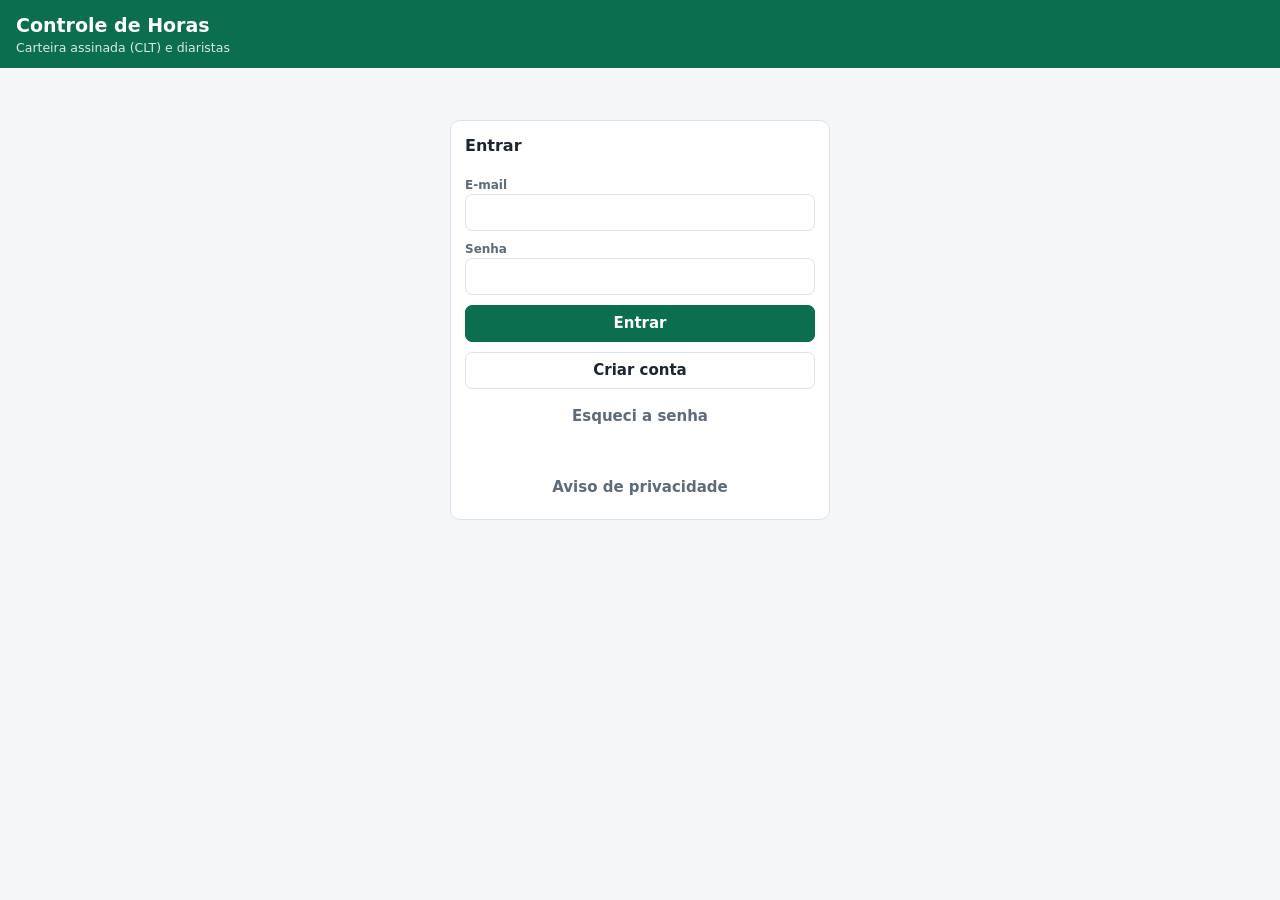
==== controle-de-horas/index.html @ 39147451 "Folha: caixinhas das semanas no rodapé viram atalhos que rolam até a semana (centralizada, ou no top" ====
<!doctype html>
<html lang="pt-BR">
<head>
<meta charset="utf-8">
<meta name="viewport" content="width=device-width, initial-scale=1, viewport-fit=cover">
<title>Controle de Horas</title>
<meta name="theme-color" content="#0b6e4f">
<meta name="mobile-web-app-capable" content="yes">
<meta name="apple-mobile-web-app-capable" content="yes">
<meta name="apple-mobile-web-app-title" content="Horas">
<link rel="manifest" id="mf" href="manifest.webmanifest">
<link rel="icon" href="icon.svg" type="image/svg+xml">
<link rel="apple-touch-icon" href="icon-192.png">
<style>
:root{--bg:#f4f6f8;--card:#fff;--ink:#1c2530;--mut:#5d6b7a;--line:#dde3ea;--pri:#0b6e4f;--pri2:#e3f4ed;--onpri:#fff;--warn:#b45309;--warnbg:#fef3c7;--err:#b91c1c;--errbg:#fee2e2;--ext:#1d4ed8;--hol:#7c3aed;--holbg:#f3e8ff}
@media (prefers-color-scheme:dark){:root{--bg:#111820;--card:#1a232e;--ink:#e8edf2;--mut:#93a1b0;--line:#2c3947;--pri:#34d399;--pri2:#12332a;--onpri:#06281d;--warn:#fbbf24;--warnbg:#3a2e0b;--err:#f87171;--errbg:#3b1717;--ext:#7aa2ff;--hol:#c4a5ff;--holbg:#2a1d45;color-scheme:dark}}
*{box-sizing:border-box}
body{margin:0;background:var(--bg);color:var(--ink);font:15px/1.4 system-ui,-apple-system,Segoe UI,Roboto,sans-serif;font-variant-numeric:tabular-nums}
header{padding:12px 16px;padding-top:max(12px,env(safe-area-inset-top));background:var(--pri);color:var(--onpri);display:flex;align-items:center;gap:12px;flex-wrap:wrap}
header h1{margin:0;font-size:19px}
header small{opacity:.85;display:block}
header .hx{margin-left:auto;display:flex;gap:8px;align-items:center;font-size:13px}
header .hx button{background:transparent;color:var(--onpri);border:1px solid currentColor;border-radius:7px;padding:5px 10px;font:inherit;cursor:pointer}
nav{display:flex;gap:4px;padding:8px 12px 0;overflow-x:auto;background:var(--bg);position:sticky;top:0;z-index:5;border-bottom:1px solid var(--line)}
nav button{border:0;background:none;color:var(--mut);padding:10px 14px;font:inherit;font-weight:600;cursor:pointer;border-bottom:3px solid transparent;white-space:nowrap}
nav button.on{color:var(--pri);border-color:var(--pri)}
main{padding:12px;max-width:1200px;margin:auto}
body.hasfoot main{padding-bottom:150px}
.card{background:var(--card);border:1px solid var(--line);border-radius:10px;padding:14px;margin-bottom:12px}
.card h2{margin:0 0 10px;font-size:16px}
.grid{display:grid;grid-template-columns:repeat(auto-fill,minmax(190px,1fr));gap:10px}
label{display:block;font-size:12px;color:var(--mut);font-weight:600}
input,select,button.b{font:inherit;color:var(--ink);background:var(--card);border:1px solid var(--line);border-radius:7px;padding:7px 8px;width:100%}
input[type=checkbox]{width:auto;margin:0}
input:disabled{opacity:.45}
button.b{width:auto;cursor:pointer;font-weight:600}
button.p{background:var(--pri);color:var(--onpri);border-color:var(--pri)}
button.d{color:var(--err)}
button:focus-visible,input:focus-visible,select:focus-visible{outline:2px solid var(--pri);outline-offset:1px}
.row{display:flex;gap:8px;flex-wrap:wrap;align-items:end;margin-bottom:10px}
.row>div{flex:1;min-width:150px}
.chips{display:flex;gap:6px;flex-wrap:wrap}
.chips label{display:flex;align-items:center;gap:6px;border:1px solid var(--line);border-radius:20px;padding:6px 12px;cursor:pointer;color:var(--ink);font-size:14px;font-weight:600}
.chips label.on{background:var(--pri2);border-color:var(--pri)}
.ck{display:flex;align-items:center;gap:8px;font-size:14px;color:var(--ink);font-weight:500;margin-top:6px;cursor:pointer}
.link{display:flex;gap:6px;flex-wrap:wrap;align-items:center}
.link input{flex:1;min-width:200px;font-size:13px}
.sum{display:grid;grid-template-columns:repeat(auto-fill,minmax(150px,1fr));gap:8px;margin-bottom:12px}
.sum div{background:var(--card);border:1px solid var(--line);border-radius:10px;padding:10px}
.sum span{display:block;font-size:12px;color:var(--mut)}
.sum b{font-size:18px}
.sum .hi{background:var(--pri2);border-color:var(--pri)}
.tw{overflow-x:auto;border:1px solid var(--line);border-radius:10px;background:var(--card)}
table{border-collapse:collapse;width:100%;min-width:900px}
th,td{padding:5px 6px;border-bottom:1px solid var(--line);text-align:center;white-space:nowrap}
th{font-size:12px;color:var(--mut);background:var(--bg)}
td.l,th.l{text-align:left}
td input,td select{padding:5px;min-width:92px}
td.sel{min-width:130px}
button.clr{font-size:11.5px;padding:2px 8px;min-height:0;margin:3px 0 0 8px;font-weight:600;color:var(--mut)}
td small.st{display:block;font-size:11.5px;font-weight:600;color:var(--mut)}
tr.off td{background:var(--bg);color:var(--mut)}
tr.hol small.st{color:var(--hol)}
tr.falta small.st{color:var(--err)}
tr.wkrow td{background:var(--pri2);text-align:left;padding:8px 12px;border-bottom:2px solid var(--pri);white-space:normal}
tr.wkrow .wkl{display:flex;flex-wrap:wrap;gap:2px 20px;align-items:baseline}
tr.wkrow .wkx{color:var(--ext);font-weight:600}
tr.wkrow .wkx b{font-size:15px}
tr.wkrow .mut{color:var(--mut);font-size:12px;font-weight:400}
small.vl,.vl{color:var(--err)}
td small.vl{display:block;font-size:12px;font-weight:600}
tr.wkrow .wk2 b.vl{color:var(--err)}
tr.wkrow .wk2{font-size:15px;margin-top:2px}
tr.wkrow .wk2 b{color:var(--pri);font-size:17px}
tr.today td:first-child{box-shadow:inset 3px 0 0 var(--pri)}
.ext{color:var(--ext);font-weight:700}
.al{font-size:12px;color:var(--warn);white-space:normal;text-align:left;min-width:150px}
.note{font-size:12.5px;color:var(--mut);margin:8px 0}
.warn{background:var(--warnbg);color:var(--warn);border-radius:8px;padding:8px 10px;margin:8px 0;font-size:13px}
.info{background:var(--pri2);border-radius:8px;padding:8px 10px;margin:8px 0;font-size:13px}
table.r{min-width:0}
table.r td{text-align:left;white-space:normal}
table.r td:last-child,table.r th:last-child{text-align:right;white-space:nowrap}
table.r tr.t td{font-weight:700;background:var(--pri2)}
.hide{display:none!important}
#foot{position:fixed;left:0;right:0;bottom:0;z-index:6;background:var(--card);border-top:2px solid var(--pri);padding:8px max(12px,env(safe-area-inset-right)) calc(8px + env(safe-area-inset-bottom)) max(12px,env(safe-area-inset-left));box-shadow:0 -4px 14px rgba(0,0,0,.12)}
#foot .wk{display:flex;gap:6px;overflow-x:auto;padding-bottom:6px}
#foot .wk div{flex:0 0 auto;border:1px solid var(--line);border-radius:8px;padding:4px 8px;font-size:12px;line-height:1.3}
#foot .wk div b{display:block;font-size:13px}
#foot .wk div[data-wk]{cursor:pointer;transition:background .15s,border-color .15s}
#foot .wk div[data-wk]:hover,#foot .wk div[data-wk]:focus-visible{border-color:var(--pri);background:var(--pri2);outline:none}
@keyframes pisca{0%{box-shadow:inset 0 0 0 2px var(--pri)}100%{box-shadow:inset 0 0 0 2px transparent}}
tr.pisca{animation:pisca 1.4s ease-out}
#foot .mo{display:flex;gap:6px 18px;flex-wrap:wrap;align-items:baseline;font-size:13px;color:var(--mut)}
#foot .mo b{font-size:16px;color:var(--ink)}
#foot .mo .tot b{color:var(--pri);font-size:18px}
#toast{position:fixed;left:50%;transform:translateX(-50%);bottom:calc(20px + env(safe-area-inset-bottom));background:var(--ink);color:var(--bg);padding:8px 14px;border-radius:8px;font-size:14px;z-index:20;max-width:90vw}
.auth{max-width:380px;margin:40px auto}
.auth .card{display:grid;gap:10px}
.emp-today .times{display:grid;grid-template-columns:1fr 1fr;gap:10px}
.emp-today .times div{display:flex;flex-direction:column;gap:4px}
.emp-today .times .in{display:flex;gap:6px}
.emp-today .times .in button{flex:0 0 auto}
.emp-day{display:flex;justify-content:space-between;gap:8px;padding:8px 0;border-bottom:1px solid var(--line);font-size:14px}
.emp-day:last-child{border-bottom:0}
.emp-day .r{text-align:right;white-space:nowrap}
.emp-day small{display:block;color:var(--mut)}
.mnav{display:flex;align-items:center;gap:8px;justify-content:space-between;margin-bottom:8px}
.mnav b{font-size:16px}
@media(max-width:720px){
 body{font-size:16px}
 input,select,button.b{font-size:16px;min-height:44px}
 main{padding-bottom:calc(84px + env(safe-area-inset-bottom))}
 nav{position:fixed;top:auto;bottom:0;left:0;right:0;padding:0 0 env(safe-area-inset-bottom);justify-content:space-around;background:var(--card);border-top:1px solid var(--line);border-bottom:0;z-index:7}
 nav button{flex:1;padding:12px 1px;font-size:11.5px;border-bottom:0;border-top:3px solid transparent}
 nav button.on{border-top-color:var(--pri)}
 #foot{bottom:var(--navh,56px);padding:6px 12px}
 #foot .dk{display:none}
 #foot .wk div{padding:3px 7px;font-size:11.5px}
 #foot .mo .tot b{font-size:17px}
 body.hasfoot main{padding-bottom:calc(var(--navh,56px) + 150px)}
 .tw{border:0;background:none;overflow:visible}
 table{min-width:0;display:block}
 thead{display:none}
 tbody{display:block}
 tbody tr{display:grid;grid-template-columns:1fr 1fr;gap:8px;background:var(--card);border:1px solid var(--line);border-radius:10px;padding:10px;margin-bottom:8px}
 tbody td{display:block;border:0;padding:0;text-align:left;white-space:normal}
 tr.off td{background:none}
 td[data-l]::before{content:attr(data-l);display:block;font-size:11px;color:var(--mut);font-weight:600}
 td.l,td.sel,td.al{grid-column:1/-1}
 td.l{font-weight:700}
 button.clr{min-height:32px;font-size:13px;margin:0 0 0 8px}
 tbody tr.wkrow{display:block;padding:0;border:0;background:none;margin-bottom:10px}
 tbody tr.wkrow td{display:block;border:1px solid var(--pri);border-radius:10px;padding:10px 12px}
 td.al:empty,td.sel:empty{display:none}
 td input,td select{width:100%;min-width:0}
 table.dsem,table.r{display:table;width:100%}
 .dsem tbody,table.r tbody{display:table-row-group}
 .dsem tbody tr,table.r tbody tr{display:table-row;background:none;border:0;padding:0;margin:0}
 .dsem tbody td,table.r tbody td{display:table-cell;padding:5px 6px;border-bottom:1px solid var(--line)}
 .dsem tbody td:nth-child(n+3),table.r tbody td:last-child{text-align:right}
}
@media print{header,nav,#foot,.noprint{display:none!important}body{background:#fff;color:#000}main{max-width:none}td input,td select{border:0;background:none;padding:0;appearance:none}}
.pg-grid{display:grid;grid-template-columns:repeat(auto-fill,minmax(170px,1fr));gap:10px}
.pgh{display:grid;grid-template-columns:auto 1fr auto;gap:4px 12px;padding:8px 0;border-bottom:1px solid var(--line);align-items:center;font-size:14px}
.pgh:last-child{border-bottom:0}.pgh small{color:var(--mut);display:block}
.pgh .v{font-weight:700;text-align:right}.pgh .ac{grid-column:1/-1;display:flex;gap:8px;flex-wrap:wrap}
.pgh .ac button{padding:4px 10px;min-height:0}
.rbadge{display:block;font-size:12.5px;font-weight:600;margin-top:3px;color:var(--mut)}
.rbadge.ok{color:var(--pri)}.rbadge.no{color:var(--err)}.rbadge.wait{color:var(--warn)}
.dsem{width:100%;min-width:0;font-size:13.5px}.dsem td{padding:4px 6px;text-align:left}.dsem td:nth-child(n+3){text-align:right}
.avatar{width:84px;height:84px;border-radius:50%;object-fit:cover;flex:0 0 auto;border:2px solid var(--line)}
.avatar.ph{display:grid;place-items:center;background:var(--pri2);color:var(--pri);font-weight:700;font-size:30px}
.perfil-foto{display:flex;gap:14px;align-items:center;flex-wrap:wrap;margin-bottom:12px}
.perfil-foto .b{margin:2px 6px 2px 0}
.priv{position:fixed;inset:0;z-index:30;background:var(--bg);overflow:auto;padding:16px max(16px,env(safe-area-inset-left)) 40px}
.privtxt{max-width:780px;margin:0 auto;font-size:15px;line-height:1.55}
.privtxt h2{margin:8px 0 4px}.privtxt h3{margin:18px 0 4px;font-size:16px}.privtxt ul{padding-left:20px;margin:6px 0}
.privbar{max-width:780px;margin:0 auto 10px;display:flex;gap:8px;position:sticky;top:0;background:var(--bg);padding:6px 0}
@media print{.privbar{display:none}.priv{position:static;padding:0}}
@media (prefers-reduced-motion:reduce){*{transition:none!important}}
</style>
<script src="config.js"></script>
<script src="supabase.min.js"></script>
</head>
<body>
<header id="hdr"><div><h1>Controle de Horas</h1><small id="sub">Carteira assinada (CLT) e diaristas</small></div><div class="hx" id="hx"></div></header>
<nav id="tabs">
<button data-t="emp" class="on">Equipe</button>
<button data-t="folha">Folha</button>
<button data-t="pag">Pagar</button>
<button data-t="pon">Ponto</button>
<button data-t="resc">Rescisão</button>
<button data-t="cfg">Ajustes</button>
</nav>
<main id="main">
<div id="banner"></div>
<section id="t-emp"></section>
<section id="t-folha" class="hide"></section>
<section id="t-pag" class="hide"></section>
<section id="t-pon" class="hide"></section>
<section id="t-resc" class="hide"></section>
<section id="t-cfg" class="hide"></section>
</main>
<div id="foot" class="hide"></div>
<div id="toast" class="hide"></div>
<script>
/* ===== utilitários ===== */
const $=s=>document.querySelector(s);
const ajudaDia=()=>Math.max(0,+((S.cfg.empresa||{}).ajudaDia)||0);
const ajudaOk=ds=>{const d=(S.cfg.empresa||{}).ajudaDesde;return !d||ds>=d};
const brl=n=>(isFinite(n)?n:0).toLocaleString('pt-BR',{style:'currency',currency:'BRL'});
const r2=n=>Math.round((n+Number.EPSILON)*100)/100;
const hm=min=>{min=Math.round(min||0);const s=min<0?'-':'';min=Math.abs(min);return s+Math.floor(min/60)+':'+String(min%60).padStart(2,'0')};
const tmin=v=>{if(!v||!/^\d{1,2}:\d{2}/.test(v))return null;const [h,m]=v.split(':').map(Number);return h*60+m};
const pad=n=>String(n).padStart(2,'0');
const esc=s=>String(s??'').replace(/[&<>"]/g,c=>({'&':'&amp;','<':'&lt;','>':'&gt;','"':'&quot;'}[c]));
const dim=(y,m)=>new Date(Date.UTC(y,m,0)).getUTCDate();
const pd=s=>{if(!s)return null;const [y,m,d]=s.split('-').map(Number);return {y,m,d}};
const toD=o=>new Date(Date.UTC(o.y,o.m-1,o.d));
const fromD=dt=>({y:dt.getUTCFullYear(),m:dt.getUTCMonth()+1,d:dt.getUTCDate()});
const addDays=(o,n)=>{const dt=toD(o);dt.setUTCDate(dt.getUTCDate()+n);return fromD(dt)};
const addMonths=(o,n)=>{const t=o.y*12+(o.m-1)+n,y=Math.floor(t/12),m=t%12+1;return {y,m,d:Math.min(o.d,dim(y,m))}};
const cmp=(a,b)=>toD(a)-toD(b);
const todayS=()=>{const t=new Date();return t.getFullYear()+'-'+pad(t.getMonth()+1)+'-'+pad(t.getDate())};
const nowHM=()=>{const t=new Date();return pad(t.getHours())+':'+pad(t.getMinutes())};
const ymAdd=(ym,n)=>{const [y,m]=ym.split('-').map(Number),o=addMonths({y,m,d:1},n);return o.y+'-'+pad(o.m)};
const ymLabel=ym=>{const [y,m]=ym.split('-').map(Number);return ['janeiro','fevereiro','março','abril','maio','junho','julho','agosto','setembro','outubro','novembro','dezembro'][m-1]+' de '+y};
const DN=['Dom','Seg','Ter','Qua','Qui','Sex','Sáb'],ORD=[1,2,3,4,5,6,0];
const uuid=()=>crypto.randomUUID?crypto.randomUUID():'xxxxxxxx-xxxx-4xxx-yxxx-xxxxxxxxxxxx'.replace(/[xy]/g,c=>{const r=Math.random()*16|0;return (c==='x'?r:(r&3|8)).toString(16)});
const dig=v=>String(v||'').replace(/\D/g,'');
const MASK={cpf:v=>{v=dig(v).slice(0,11);return v.replace(/(\d{3})(\d)/,'$1.$2').replace(/(\d{3})(\d)/,'$1.$2').replace(/(\d{3})(\d{1,2})$/,'$1-$2')},
 tel:v=>{v=dig(v).slice(0,11);return v.length>10?v.replace(/(\d{2})(\d{5})(\d{0,4})/,'($1) $2-$3'):v.length>6?v.replace(/(\d{2})(\d{4})(\d{0,4})/,'($1) $2-$3'):v.length>2?v.replace(/(\d{2})(\d*)/,'($1) $2'):v},
 cep:v=>{v=dig(v).slice(0,8);return v.length>5?v.slice(0,5)+'-'+v.slice(5):v},
 cnpj:v=>{v=dig(v).slice(0,14);return v.replace(/(\d{2})(\d)/,'$1.$2').replace(/(\d{3})(\d)/,'$1.$2').replace(/(\d{3})(\d)/,'$1/$2').replace(/(\d{4})(\d{1,2})$/,'$1-$2')}};
function cpfValido(v){v=dig(v);if(v.length!==11||/^(\d)\1+$/.test(v))return false;
 for(const n of [9,10]){let t=0;for(let i=0;i<n;i++)t+=+v[i]*(n+1-i);if((t*10)%11%10!==+v[n])return false}return true}
function compressSquare(file,size=256){return new Promise((res,rej)=>{const img=new Image(),u=URL.createObjectURL(file);
 img.onload=()=>{const m=Math.min(img.width,img.height),c=document.createElement('canvas');c.width=c.height=size;
  c.getContext('2d').drawImage(img,(img.width-m)/2,(img.height-m)/2,m,m,0,0,size,size);URL.revokeObjectURL(u);
  let q=.75,d=c.toDataURL('image/jpeg',q);while(d.length>90000&&q>.4){q-=.1;d=c.toDataURL('image/jpeg',q)}res(d)};
 img.onerror=()=>{URL.revokeObjectURL(u);rej(new Error('Imagem inválida'))};img.src=u})}
const avatarHtml=e=>e.foto?`<img class="avatar" alt="Foto de ${esc(e.nome)}" src="${esc(e.foto)}">`:`<div class="avatar ph" aria-hidden="true">${esc((e.nome||'?').trim().charAt(0).toUpperCase())}</div>`;
async function buscaCep(cep){const c=dig(cep);if(c.length!==8)return null;
 try{const r=await fetch('https://viacep.com.br/ws/'+c+'/json/');const j=await r.json();if(j.erro)return null;return {rua:j.logradouro||'',bairro:j.bairro||'',cidade:j.localidade||'',uf:j.uf||''}}catch(x){return null}}
const fmtAceite=a=>a?a.slice(8,10)+'/'+a.slice(5,7)+'/'+a.slice(0,4)+' '+a.slice(11,16):'';
let toastT;function toast(m){const t=$('#toast');t.textContent=m;t.classList.remove('hide');clearTimeout(toastT);toastT=setTimeout(()=>t.classList.add('hide'),2600)}
async function copy(txt,inp){try{await navigator.clipboard.writeText(txt);toast('Link copiado')}catch(e){if(inp){inp.select();toast('Selecionado: copie com Ctrl+C')}}}

/* ===== aviso de privacidade (LGPD) ===== */
const POL_VERSAO='2026-10c';
const APP_VERSAO='30/10/2026 · 2';
function politicaHtml(em){em=em||{};const f=(v,ph)=>v?esc(v):`<i>[${ph}]</i>`;
 return `<div class="privtxt"><h2>Aviso de privacidade</h2><p><small>Versão ${POL_VERSAO}</small></p>
 <p>Este aviso explica, em linguagem simples, quais dados pessoais o sistema <b>Controle de Horas</b> usa, para quê, quem pode ver e quais são os seus direitos, conforme a Lei Geral de Proteção de Dados (Lei 13.709/2018, a LGPD).</p>
 <h3>1. Quem é responsável pelos seus dados</h3>
 <p>A empresa para a qual você trabalha: <b>${f(em.nome,'nome da empresa')}</b>${em.cnpj?', CNPJ '+esc(em.cnpj):''}. Ela decide por que e como os seus dados são usados. O sistema Controle de Horas é só a ferramenta que a empresa usa para fazer isso.</p>
 <p>Contato para assuntos de privacidade: ${f(em.encarregado,'responsável')} · ${f(em.email,'e-mail')}${em.telefone?' · '+esc(em.telefone):''}</p>
 <h3>2. Quais dados são usados</h3><ul>
 <li><b>Identificação:</b> nome, função, foto (selfie), CPF, RG, data de nascimento, estado civil.</li>
 <li><b>Contato e endereço:</b> telefone, e-mail, contato de emergência, endereço.</li>
 <li><b>Trabalho:</b> data de início, regime (carteira assinada ou diarista), valor da hora ou salário, PIS e carteira de trabalho (quando houver), dias de trabalho.</li>
 <li><b>Ponto:</b> data e hora de cada registro, o IP da internet usada e a localização aproximada (GPS), <b>somente no momento em que você toca em "Registrar"</b>.</li>
 <li><b>Pagamento:</b> valores, vales, chave Pix, banco e comprovantes, e a <b>sua confirmação de recebimento</b> (data, hora, rede de internet e tipo de aparelho no momento em que você confirma).</li>
 <li><b>Documentos:</b> arquivos que a empresa anexar ao seu cadastro (por exemplo, RG, comprovante de residência, atestados).</li></ul>
 <h3>3. Para que usamos e em que base legal</h3><ul>
 <li><b>Calcular e pagar o trabalho</b> (horas, extras, faltas, vales, rescisão): execução do contrato e cumprimento de obrigação legal trabalhista e fiscal.</li>
 <li><b>Controlar a jornada e confirmar o local do registro</b> (IP e GPS): cumprimento de obrigação legal e legítimo interesse da empresa em ter um controle de ponto confiável, evitando erros e fraudes. A localização <b>não é usada para acompanhar você fora do momento do registro</b>.</li>
 <li><b>Identificar você no cadastro</b> (foto e documentos): execução do contrato e obrigação legal. A foto <b>não é usada para reconhecimento facial</b>.</li>
 <li><b>Contato e segurança:</b> falar com você e com a pessoa indicada em caso de emergência.</li></ul>
 <h3>4. Quem pode ver os seus dados</h3><ul>
 <li>A empresa (a pessoa administradora do sistema) vê o seu cadastro completo.</li>
 <li><b>Você</b> vê, no seu celular, o seu perfil, os seus registros de ponto e o resumo do mês. O CPF aparece parcialmente escondido. Você não vê dados de outros colaboradores.</li>
 <li>Contador e órgãos públicos (como Receita, Previdência e Justiça do Trabalho) recebem dados apenas quando a lei exige ou a empresa precisa para cumprir obrigações.</li>
 <li><b>Serviços de tecnologia usados pelo sistema:</b> o banco de dados e os arquivos ficam no Supabase, em servidor no Brasil (São Paulo), e o site é entregue pela Cloudflare. Eles apenas guardam os dados, sem usar para outros fins. Ao digitar o CEP, o sistema consulta o serviço público ViaCEP, que recebe somente o CEP.</li>
 <li>Os dados <b>não são vendidos</b> nem usados para publicidade.</li></ul>
 <h3>5. Por quanto tempo guardamos</h3>
 <p>Pelo tempo que durar o seu trabalho e depois dele, pelo prazo que a legislação trabalhista, previdenciária e fiscal exigir para guardar registros de jornada, pagamentos e documentos (em regra, cerca de cinco anos após o fim do contrato; alguns documentos, por mais tempo). Depois disso, os dados são excluídos ou anonimizados.</p>
 <h3>6. Como protegemos</h3><ul>
 <li>Conexão protegida (HTTPS) e acesso do administrador por e-mail e senha.</li>
 <li>Seu acesso é por um link pessoal. <b>Não compartilhe o seu link</b>; se alguém tiver acesso a ele, peça um novo ao responsável.</li>
 <li>Cada registro de ponto é gravado pelo servidor e não pode ser editado por você. Correções feitas pelo administrador ficam marcadas.</li>
 <li>Fotos, documentos e comprovantes ficam em pastas privadas. Nenhum sistema é totalmente imune a falhas, e em caso de incidente que possa causar risco a você, a empresa informará.</li></ul>
 <h3>7. Os seus direitos</h3>
 <p>Você pode pedir à empresa, a qualquer momento: confirmar se usa os seus dados; acessar os dados; corrigir dados incompletos ou errados (o telefone, o endereço, os contatos e a foto você mesmo atualiza no seu perfil); pedir anonimização, bloqueio ou eliminação de dados desnecessários; receber uma cópia; saber com quem os dados foram compartilhados; e reclamar à Autoridade Nacional de Proteção de Dados (ANPD). Alguns dados precisam ser mantidos por obrigação legal, e a empresa explicará quando for o caso.</p>
 ${+em.ajudaDia>0?`<h3>8. Uso do seu celular para registrar o ponto</h3>
 <p>Para registrar o ponto você pode usar o seu próprio celular e a sua internet. Pelo uso do aparelho e da internet nesse registro, a empresa paga uma <b>ajuda de custo de ${brl(+em.ajudaDia)} por dia trabalhado</b>, que não é salário e serve para ressarcir esse custo. Se você não quiser usar o seu celular para isso, avise o responsável para combinar outra forma de registro.</p>`:''}
 <h3>${+em.ajudaDia>0?'9':'8'}. Mudanças neste aviso</h3>
 <p>Se este aviso mudar de forma importante, o sistema mostrará o novo texto e pedirá que você leia de novo.</p></div>`}
function politicaResumo(){return `<ul style="padding-left:18px;margin:6px 0"><li>Usamos os seus dados para <b>calcular e pagar o seu trabalho</b> e controlar a jornada.</li><li>No ponto, guardamos <b>hora, IP e localização</b> só no momento em que você toca em Registrar.</li><li>A foto serve para <b>identificar você no cadastro</b>, sem reconhecimento facial.</li><li>Seus dados <b>não são vendidos</b>. Só a empresa e os serviços de tecnologia que guardam os dados têm acesso.</li><li>Você pode <b>corrigir, pedir cópia ou exclusão</b> de dados, conforme a lei.</li></ul>`}
function abrirPolitica(em){const d=document.createElement('div');d.className='priv';d.id='priv';
 d.innerHTML=`<div class="privbar"><button class="b p" id="privX">Fechar</button><button class="b" onclick="window.print()">Imprimir</button></div>${politicaHtml(em)}`;
 document.body.appendChild(d);document.body.style.overflow='hidden';
 const x=()=>{d.remove();document.body.style.overflow=''};$('#privX').onclick=x;d.addEventListener('keydown',ev=>{if(ev.key==='Escape')x()})}

/* ===== comprovantes (imagens e PDF) ===== */
const FDB={db:null,open(){return new Promise((res,rej)=>{if(this.db)return res(this.db);const r=indexedDB.open('horas-files',1);r.onupgradeneeded=()=>r.result.createObjectStore('f');r.onsuccess=()=>{this.db=r.result;res(this.db)};r.onerror=()=>rej(r.error)})},
 async put(id,blob){const db=await this.open();return new Promise((res,rej)=>{const t=db.transaction('f','readwrite');t.objectStore('f').put(blob,id);t.oncomplete=()=>res();t.onerror=()=>rej(t.error)})},
 async get(id){const db=await this.open();return new Promise((res,rej)=>{const q=db.transaction('f').objectStore('f').get(id);q.onsuccess=()=>res(q.result);q.onerror=()=>rej(q.error)})},
 async del(id){const db=await this.open();return new Promise((res)=>{const t=db.transaction('f','readwrite');t.objectStore('f').delete(id);t.oncomplete=()=>res();t.onerror=()=>res()})}};
function compressImg(file){return new Promise(res=>{if(!file.type.startsWith('image/'))return res(file);const img=new Image(),u=URL.createObjectURL(file);
 img.onload=()=>{const k=Math.min(1,1600/Math.max(img.width,img.height)),c=document.createElement('canvas');c.width=Math.round(img.width*k);c.height=Math.round(img.height*k);
  c.getContext('2d').drawImage(img,0,0,c.width,c.height);c.toBlob(b=>{URL.revokeObjectURL(u);res(b||file)},'image/jpeg',.8)};
 img.onerror=()=>{URL.revokeObjectURL(u);res(file)};img.src=u})}
async function storeFile(file,bucket='comprovantes'){const blob=await compressImg(file),id=uuid();
 if(CLOUD){const {error}=await sb.storage.from(bucket).upload(USER.id+'/'+id,blob,{contentType:blob.type});if(error)throw error;return {id,name:file.name,type:blob.type,cloud:true,bucket}}
 await FDB.put(id,blob);return {id,name:file.name,type:blob.type,cloud:false,bucket}}
async function openFile(f){let url;
 if(f.cloud){const {data,error}=await sb.storage.from(f.bucket||'comprovantes').createSignedUrl(USER.id+'/'+f.id,300);if(error)return toast('Não abriu: '+error.message);url=data.signedUrl}
 else{const b=await FDB.get(f.id);if(!b)return toast('Arquivo não encontrado neste navegador');url=URL.createObjectURL(b)}
 const a=document.createElement('a');a.href=url;a.target='_blank';a.rel='noopener';document.body.appendChild(a);a.click();a.remove()}
async function removeFile(f){try{if(f.cloud)await sb.storage.from(f.bucket||'comprovantes').remove([USER.id+'/'+f.id]);else await FDB.del(f.id)}catch(x){}}

/* ===== feriados nacionais (Lei 662/49, 6.802/80, 10.607/02, 14.759/23) ===== */
function pascoa(y){const a=y%19,b=Math.floor(y/100),c=y%100,d=Math.floor(b/4),e=b%4,f=Math.floor((b+8)/25),g=Math.floor((b-f+1)/3),h=(19*a+b-d-g+15)%30,i=Math.floor(c/4),k=c%4,l=(32+2*e+2*i-h-k)%7,m=Math.floor((a+11*h+22*l)/451),mo=Math.floor((h+l-7*m+114)/31),da=((h+l-7*m+114)%31)+1;return {y,m:mo,d:da}}
const HCACHE={};
function feriadosAno(y){if(HCACHE[y])return HCACHE[y];const f={},s=(m,d,n)=>f[y+'-'+pad(m)+'-'+pad(d)]=n;
 s(1,1,'Confraternização Universal');s(4,21,'Tiradentes');s(5,1,'Dia do Trabalho');s(9,7,'Independência do Brasil');s(10,12,'Nossa Senhora Aparecida');s(11,2,'Finados');s(11,15,'Proclamação da República');if(y>=2024)s(11,20,'Dia Nacional de Zumbi e da Consciência Negra');s(12,25,'Natal');
 const sx=addDays(pascoa(y),-2);s(sx.m,sx.d,'Sexta-feira Santa');return HCACHE[y]=f}
function holName(ds){const c=(S.cfg.feriados||[]).find(h=>h.d===ds);if(c)return c.n||'Feriado local';return feriadosAno(+ds.slice(0,4))[ds]||''}

/* ===== nuvem (Supabase) ou modo local ===== */
const CFG=window.APP_CONFIG||{};
const WANT_CLOUD=!!(CFG.supabaseUrl&&CFG.supabaseKey);
const CLOUD=WANT_CLOUD&&!!window.supabase;
const sb=CLOUD?window.supabase.createClient(CFG.supabaseUrl,CFG.supabaseKey):null;
let USER=null;
if(sb)sb.auth.onAuthStateChange(ev=>{if(ev==='PASSWORD_RECOVERY')setTimeout(rNewPass,0)});

/* ===== estado ===== */
const KEY='controle-horas-v1',TOKKEY='horas-emp-token';
let S;
const KEYC='controle-horas-cloud-ui';let LOCALDATA=null;
function load(){
 if(CLOUD){let ui={};try{ui=JSON.parse(localStorage.getItem(KEYC))||{}}catch(e){}
  try{const x=JSON.parse(localStorage.getItem(KEY));if(x&&x.emps&&x.emps.length&&localStorage.getItem('controle-horas-migrado')!=='1')LOCALDATA=x}catch(e){}
  S={cfg:{},emps:[],rec:{},sel:ui.sel||null,ym:ui.ym||todayS().slice(0,7)}}
 else{try{S=JSON.parse(localStorage.getItem(KEY))}catch(e){}
  if(!S||!S.emps)S={cfg:{},emps:[],rec:{},sel:null,ym:todayS().slice(0,7)}}
 S.cfg=Object.assign({minimo:1621,feriados:[],whats:''},S.cfg||{});S.rec=S.rec||{};
 if(!S.ym)S.ym=todayS().slice(0,7);
 S.emps.forEach(fixEmp);fixCfg()}
function save(){try{if(CLOUD)localStorage.setItem(KEYC,JSON.stringify({sel:S.sel,ym:S.ym}));else localStorage.setItem(KEY,JSON.stringify(S))}catch(e){}}
const emp=()=>S.emps.find(e=>e.id===S.sel);
const DEF={nome:'Novo colaborador',funcao:'',tipo:'clt',salario:1621,base:220,metaSem:8,metaSab:4,capSemana:44,adicExtra:50,adicFer:100,
 valorHora:10,jornada:8,pagaExtra:false,adm:'',dias:[1,2,3,4,5,6],autoFalta:true,verValores:true,vales:[],pagamentos:[],foto:'',cpf:'',rg:'',nascimento:'',estadoCivil:'',pis:'',ctps:'',telefone:'',emailPessoal:'',emergNome:'',emergTel:'',cep:'',rua:'',numero:'',complemento:'',bairro:'',cidade:'',uf:'',pix:'',banco:'',docs:[],aceite:'',deslig:'',motivo:'sem_justa',feriasGozadas:0,fgtsSaldo:'',mediaExtras:0};
function fixEmp(e){for(const k in DEF)if(e[k]===undefined)e[k]=Array.isArray(DEF[k])?DEF[k].slice():DEF[k];return e}
function newEmp(){return fixEmp({id:uuid(),salario:S.cfg.minimo,deslig:''})}

const QUEUE={};function later(k,fn,ms=600){clearTimeout(QUEUE[k]);QUEUE[k]=setTimeout(fn,ms)}
function empData(e){const {id,token,...data}=e;return data}
function persistEmp(e){if(!CLOUD){save();return}
 later('e'+e.id,async()=>{const {data,error}=await sb.from('employees').upsert({id:e.id,data:empData(e)}).select('token').single();
  if(error)return toast('Não salvou: '+error.message);if(data&&data.token!==e.token){e.token=data.token;rAccess(e)}})}
const PENDDAY={};
function persistEntry(e,ym,d,field){if(!CLOUD){save();return}
 const dk=e.id+'|'+ym+'|'+d,fk=field||'*';(PENDDAY[dk]=PENDDAY[dk]||new Set()).add(fk);
 later('n'+dk+'|'+fk,async()=>{try{const r=((S.rec[e.id]||{})[ym]||{})[d]||{};
  const row={emp_id:e.id,day:ym+'-'+pad(d),editado:true};
  if(!field||'abcd'.includes(field))for(const f of (field?[field]:['a','b','c','d']))row[f]=r[f]||null;
  if(!field||field==='t')row.t=r.t||'';
  const {error}=await sb.from('entries').upsert(row,{onConflict:'emp_id,day'});
  if(error)toast('Não salvou: '+error.message)}finally{const q=PENDDAY[dk];if(q){q.delete(fk);if(!q.size)delete PENDDAY[dk]}}})}
const isPend=(id,ym,d)=>!!PENDDAY[id+'|'+ym+'|'+d];
async function clearEntry(e,ym,d){const dk=e.id+'|'+ym+'|'+d;
 for(const f of ['a','b','c','d','t','*']){clearTimeout(QUEUE['n'+dk+'|'+f]);delete QUEUE['n'+dk+'|'+f]}
 delete PENDDAY[dk];const m=(S.rec[e.id]||{})[ym];if(m)delete m[d];
 if(!CLOUD){save();return true}
 const day=ym+'-'+pad(d);PENDDAY[dk]=new Set(['x']);
 try{const a=await sb.from('entries').delete().eq('emp_id',e.id).eq('day',day);if(a.error){toast('Não limpou: '+a.error.message);return false}
  const b=await sb.from('punches').update({status:'rejected',decided_at:new Date().toISOString()}).eq('emp_id',e.id).eq('day',day).neq('status','rejected');
  if(b.error)toast('Limpou o dia, mas não consegui anular os registros do ponto: '+b.error.message);return true}
 finally{delete PENDDAY[dk]}}
function persistCfg(){if(!CLOUD){save();return}
 later('cfg',async()=>{const {ip_recentes,...resto}=S.cfg;const {error}=await sb.rpc('cfg_salvar',{p_data:resto});if(error)toast('Não salvou: '+error.message)})}
async function delEmp(e){if(CLOUD){const {error}=await sb.from('employees').delete().eq('id',e.id);if(error)return toast('Não excluiu: '+error.message)}
 S.emps=S.emps.filter(x=>x!==e);delete S.rec[e.id];S.sel=S.emps[0]?.id||null;save();rEmp()}
const PONTO_PAD={verif:'block',metodo:'both',externo:true,aprender_ip:true,locais:[]};
function fixCfg(){S.cfg.empresa=S.cfg.empresa||{};S.cfg.ponto=Object.assign({},PONTO_PAD,S.cfg.ponto||{});if(!Array.isArray(S.cfg.ponto.locais))S.cfg.ponto.locais=[];if(!Array.isArray(S.cfg.feriados))S.cfg.feriados=[]}
async function cloudLoad(){
 const [a,b]=await Promise.all([sb.from('employees').select('id,token,data,created_at').order('created_at'),sb.from('company_settings').select('data').maybeSingle()]);
 if(a.error){toast('Erro ao carregar: '+a.error.message);return}
 S.emps=a.data.map(r=>fixEmp({...r.data,id:r.id,token:r.token}));
 if(b.data&&b.data.data)S.cfg=Object.assign({minimo:1621,feriados:[],whats:''},b.data.data);
 fixCfg();
 if(!S.emps.find(e=>e.id===S.sel))S.sel=S.emps[0]?.id||null;
 await loadPend();await loadRecibos()}
const PEND={list:[],recentes:[]};
/* ===== confirmação de recebimento do pagamento (recibos) ===== */
const REC={list:[]};
const fmtD=iso=>iso?String(iso).split('-').reverse().join('/'):'';
const fmtDT=(iso,seg)=>iso?new Date(iso).toLocaleString('pt-BR',{timeZone:'America/Sao_Paulo',day:'2-digit',month:'2-digit',year:'numeric',hour:'2-digit',minute:'2-digit',second:seg?'2-digit':undefined}):'';
async function loadRecibos(){if(!CLOUD||!USER)return;const {data,error}=await sb.from('recibos').select('*').order('criado_em',{ascending:false}).limit(500);if(!error)REC.list=data||[]}
const recDe=(empId,pagId)=>REC.list.find(r=>r.emp_id===empId&&r.pag_id===pagId)||null;
function snapPag(e,p){const W=p.ref&&p.ref!=='vale'?calcSemana(e,p.ref):null;
 return {d:p.d,v:p.v,forma:p.forma||'',obs:p.obs||'',ref:p.ref||'',refTxt:p.ref==='vale'?'Vale (adiantamento)':p.ref?'Semana '+fmtBR(p.ref)+' a '+fmtBR(addD(p.ref,6)):'Pagamento avulso',
  horas:W?hm(W.min):'',dias:W?W.dias:0,valHoras:W?r2(W.val):null,ajuda:W&&W.ajuda?r2(W.ajuda):0,vales:W&&W.vales?r2(W.vales):0,comprovante:!!p.file}}
async function pedirCiencia(e,p){const {error}=await sb.from('recibos').insert({emp_id:e.id,pag_id:p.id,snapshot:snapPag(e,p)});
 if(error){toast('Não consegui pedir a confirmação: '+error.message);return false}
 await loadRecibos();return true}
function abrirCiencia(rc,e){const s=rc.snapshot||{},em=S.cfg.empresa||{},ok=rc.status==='confirmado';
 const d=document.createElement('div');d.className='priv';d.id='priv';
 d.innerHTML=`<div class="privbar"><button class="b p" id="privX">Fechar</button><button class="b" onclick="window.print()">Imprimir / PDF</button></div>
 <div class="privtxt"><h2>Comprovante de ciência de pagamento</h2>
 <p><b>Empresa:</b> ${esc(em.nome||'—')}${em.cnpj?' · CNPJ '+esc(em.cnpj):''}</p>
 <p><b>Colaborador:</b> ${esc(e.nome)}${e.cpf?' · CPF '+esc(MASK.cpf(e.cpf).replace(/^\d{3}\.\d{3}\.\d{3}/,'***.***.***')):''}</p>
 <h3>Pagamento</h3><ul><li><b>Valor:</b> ${brl(s.v)}</li><li><b>Pago em:</b> ${fmtD(s.d)} · ${esc(s.forma||'')}</li><li><b>Referente a:</b> ${esc(s.refTxt||'')}</li>
 ${s.valHoras!=null?`<li><b>Horas da semana:</b> ${esc(s.horas)} em ${s.dias} dia(s) · ${brl(s.valHoras)}</li>`:''}${s.ajuda?`<li><b>Ajuda de custo:</b> + ${brl(s.ajuda)}</li>`:''}${s.vales?`<li><b>Vales:</b> − ${brl(s.vales)}</li>`:''}${s.obs?`<li><b>Observação:</b> ${esc(s.obs)}</li>`:''}</ul>
 <h3>Resposta do colaborador</h3>
 <p>${ok?'<b>CONFIRMOU o recebimento</b>':'<b>CONTESTOU</b> o pagamento'} em <b>${fmtDT(rc.decidido_em,true)}</b> (horário de Brasília), pelo link pessoal dele no aplicativo.</p>
 ${rc.obs?`<p><b>Motivo informado:</b> ${esc(rc.obs)}</p>`:''}
 <p><small>Pedido enviado em ${fmtDT(rc.criado_em,true)}. Rede (IP): ${esc(rc.ip||'—')} · Aparelho: ${esc(rc.ua||'—')}</small></p>
 <p><b>Código de verificação:</b> <code style="word-break:break-all">${esc(rc.selo||'')}</code></p>
 <p><small>Data, hora, rede e código foram gravados pelo servidor no momento da resposta e não podem ser alterados depois. Esta confirmação vale somente para o valor e o período indicados e não significa renúncia a outros direitos do colaborador. Ela complementa, mas não substitui, o comprovante da transferência (Pix ou banco).</small></p></div>`;
 document.body.appendChild(d);$('#privX').onclick=()=>d.remove()}
async function loadPend(){if(!CLOUD||!USER)return;
 const [a,b]=await Promise.all([sb.from('punches').select('*').eq('status','pending').order('ts'),sb.from('punches').select('*').neq('status','pending').order('ts',{ascending:false}).limit(30)]);
 if(!a.error)PEND.list=a.data;if(!b.error)PEND.recentes=b.data}
const LOADED={};
async function loadMonth(ym){if(!CLOUD||!S.emps.length)return;const [y,m]=ym.split('-').map(Number);
 const {data,error}=await sb.from('entries').select('emp_id,day,a,b,c,d,t,editado').in('emp_id',S.emps.map(e=>e.id)).gte('day',ym+'-01').lte('day',ym+'-'+pad(dim(y,m)));
 if(error)return;const busy=(id,d)=>isPend(id,ym,d);
 S.emps.forEach(e=>{(S.rec[e.id]=S.rec[e.id]||{});const old=S.rec[e.id][ym]||{},nw={};
  for(const d in old)if(busy(e.id,d))nw[d]=old[d];S.rec[e.id][ym]=nw});
 data.forEach(r=>{const d=+r.day.slice(8);if(busy(r.emp_id,d))return;S.rec[r.emp_id][ym][d]={a:(r.a||'').slice(0,5),b:(r.b||'').slice(0,5),c:(r.c||'').slice(0,5),d:(r.d||'').slice(0,5),t:r.t||'',ed:!!r.editado}});
 LOADED[ym]=true}

/* ===== cálculo da folha ===== */
function calcMonth(e,ym,recs,today){
 recs=recs||((S.rec[e.id]||{})[ym])||{};today=today||todayS();
 const [Y,M]=ym.split('-').map(Number),n=dim(Y,M),clt=e.tipo==='clt',sal=+e.salario||0;
 const hora=clt?sal/(+e.base||220):(+e.valorHora||0);
 const dias=e.dias||[1,2,3,4,5,6],adm=e.adm||'';
 const days=[],weeks={},alerts=[];
 const T={norm:0,ext:0,fer:0,total:0,diasTrab:0,valHoras:0,vNorm:0,vExt:0,vFer:0,dAtr:0,dFalta:0,dDsr:0,dAdm:0,nFaltas:0,nDsr:0,acima:0};
 let prev=null;
 for(let d=1;d<=n;d++){
  const ds=ym+'-'+pad(d),wd=new Date(Date.UTC(Y,M-1,d)).getUTCDay(),r=recs[d]||{},t=r.t||'',hol=holName(ds);
  const off=(wd+6)%7,wk=new Date(Date.UTC(Y,M-1,d-off)).toISOString().slice(0,10);
  const W=weeks[wk]=weeks[wk]||{wk,ini:d,fim:d,dias:0,min:0,val:0,ext:0,vn:0,ve:0,vf:0,falta:false,norm:0};W.fim=d;
  const x={d,ds,wd,hol,r,al:[],st:'',sched:dias.includes(wd)};
  if(adm&&ds<adm){x.pre=true;x.st='Antes da admissão';days.push(x);continue}
  const a=tmin(r.a),b=tmin(r.b),c=tmin(r.c),dd=tmin(r.d);
  let m1=0,m2=0;
  if(a!=null&&b!=null){if(b>a)m1=b-a;else x.al.push('Saída da manhã antes da entrada')}
  else if(a!=null||b!=null)x.al.push('Manhã incompleta');
  if(c!=null&&dd!=null){if(dd>c)m2=dd-c;else x.al.push('Saída da tarde antes da entrada')}
  else if(c!=null||dd!=null)x.al.push('Tarde incompleta');
  let w=m1+m2;
  if(['falta','folga','just','nt'].includes(t))w=0;
  x.w=w;
  const meta=x.sched&&wd!==0?(wd===6?+e.metaSab:+e.metaSem)*60:0;
  if(w>0){
   if(b!=null&&c!=null&&c>=b){const alm=c-b;
    if(w>360&&alm<60)x.al.push('Intervalo menor que 1h (CLT art. 71)');
    else if(w>240&&w<=360&&alm<15)x.al.push('Intervalo menor que 15min (CLT art. 71)')}
   else if(w>360&&(m1===0||m2===0))x.al.push('Mais de 6h sem intervalo (CLT art. 71)');
   if(clt&&w>meta+120&&meta>0)x.al.push('Mais de 2h extras no dia (CLT art. 59)');
   if(clt&&w>600)x.al.push('Jornada acima de 10h');
   const first=a!=null&&m1?a:c;
   if(clt&&prev&&prev.d===d-1&&first!=null&&(1440-prev.out+first)<660)x.al.push('Menos de 11h de descanso desde o dia anterior (CLT art. 66)');
   prev={d,out:m2?dd:b};
   if(!x.sched)x.al.push('Dia fora da escala');
  }
  let falta=false;
  if(t==='falta'){x.st='Falta injustificada';falta=clt}
  else if(t==='just'){x.st='Falta justificada / atestado'}
  else if(t==='folga'){x.st='Folga'}
  else if(t==='nt'){x.st='Não trabalhou'}
  else if(w>0){
   if(clt&&(hol||wd===0)){
    x.fer=w;T.fer+=w;x.vlr=(w/60)*hora*(1+e.adicFer/100);x.vf=x.vlr;W.vf+=x.vlr;T.vFer+=(w/60)*hora*e.adicFer/100;T.valHoras+=x.vlr;
    x.st=hol?'Feriado trabalhado: '+hol:'Domingo trabalhado';
   }else{
    let nm,ex;
    if(clt){const capLeft=Math.max(0,e.capSemana*60-W.norm);nm=Math.min(w,meta,capLeft);ex=w-nm;W.norm+=nm}
    else{nm=e.pagaExtra?Math.min(w,e.jornada*60):w;ex=w-nm;if(!e.pagaExtra&&w>e.jornada*60){x.acima=w-e.jornada*60;T.acima+=x.acima}}
    x.norm=nm;x.ext=ex;T.norm+=nm;T.ext+=ex;W.ext+=ex;
    const vn=(nm/60)*hora,ve=(ex/60)*hora*(1+e.adicExtra/100);
    x.vlr=vn+ve;x.vn=vn;x.ve=ve;W.vn+=vn;W.ve+=ve;T.valHoras+=x.vlr;T.vNorm+=vn;T.vExt+=ve;
    if(clt&&x.sched&&w<meta){x.atr=meta-w;x.desc=(meta-w)/60*hora;T.dAtr+=x.desc;x.al.push('Atraso / saída antecipada: '+hm(meta-w))}
    if(hol)x.st='Feriado: '+hol;
   }
  }else{
   if(hol)x.st='Feriado: '+hol;
   else if(!x.sched||wd===0)x.st=wd===0?'Descanso semanal':'Fora da escala';
   else if(clt&&adm&&ds<today&&e.autoFalta!==false){x.st='Falta (sem registro)';x.auto=true;falta=true}
  }
  if(falta){x.falta=true;x.desc=sal/30;T.dFalta+=sal/30;T.nFaltas++;W.falta=true}
  if(w>0){T.total+=w;T.diasTrab++;W.dias++;W.min+=w;W.val+=x.vlr||0}
  days.push(x);
 }
 const wl=Object.values(weeks);
 if(clt){
  wl.forEach(w=>{if(w.falta){T.dDsr+=sal/30;T.nDsr++}});
  const ad=pd(adm);
  if(ad&&ad.y===Y&&ad.m===M)T.dAdm=sal/30*Math.min(30,ad.d-1);
  T.pagar=(adm&&adm>ym+'-'+pad(n))?0:Math.max(0,sal-T.dAtr-T.dFalta-T.dDsr-T.dAdm+T.vExt+T.vFer);
 }else{
  T.pagar=T.valHoras;
  wl.forEach(w=>{if(w.dias>=3)alerts.push('Semana de '+pad(w.ini)+' a '+pad(w.fim)+': '+w.dias+' dias trabalhados. Três ou mais dias por semana para o mesmo contratante podem caracterizar vínculo (doméstico: LC 150/2015; demais: CLT art. 3º).')});
 }
 T.vales=(e.vales||[]).filter(v=>v.d&&v.d.startsWith(ym)).reduce((a,v)=>a+(+v.v||0),0);
 const AJ=ajudaDia();
 days.forEach(x=>{x.ajuda=x.w>0&&ajudaOk(x.ds)?AJ:0});T.ajuda=days.reduce((a,x)=>a+x.ajuda,0);
 T.liquido=T.pagar-T.vales+T.ajuda;
 /* vales por dia e por semana (só a parte da semana que cai neste mês, igual às linhas mostradas) */
 const vm=(e.vales||[]).filter(v=>v.d&&v.d.startsWith(ym)&&+v.v);
 days.forEach(x=>{x.vale=vm.filter(v=>v.d===x.ds).reduce((a,v)=>a+(+v.v||0),0)});
 wl.forEach(w=>{w.ajuda=days.filter(x=>x.d>=w.ini&&x.d<=w.fim).reduce((a,x)=>a+x.ajuda,0)});
 wl.forEach(w=>{w.vale=vm.filter(v=>{const n=+v.d.slice(8);return n>=w.ini&&n<=w.fim}).reduce((a,v)=>a+(+v.v||0),0)});
 return {days,T,hora,alerts,weeks:wl};
}

/* ===== rescisão (CLT) ===== */
function mesesComp(ini,fimIncl){ // meses com 15 dias ou mais, de ini a fimIncl
 let c=0,cur={y:ini.y,m:ini.m,d:1};
 while(cur.y*12+cur.m<=fimIncl.y*12+fimIncl.m){
  const s=cmp(cur,ini)<0?ini:cur,l={y:cur.y,m:cur.m,d:dim(cur.y,cur.m)},f=cmp(l,fimIncl)>0?fimIncl:l;
  if(f.d-s.d+1>=15)c++;cur=addMonths(cur,1)}
 return c}
function anosCompletos(adm,fim){let y=0;while(cmp(addMonths(adm,12*(y+1)),fim)<=0)y++;return y}
function calcRescisao(e){
 const adm=pd(e.adm),dl=pd(e.deslig||todayS());if(!adm||!dl||cmp(dl,adm)<0)return null;
 const m=e.motivo,sal=+e.salario||0,rem=sal+(+e.mediaExtras||0),R={};
 const anos=anosCompletos(adm,dl);
 let meses=0;while(cmp(addMonths(adm,meses+1),dl)<=0)meses++;
 R.tempo={anos:Math.floor(meses/12),meses:meses%12,dias:Math.round((toD(dl)-toD(addMonths(adm,meses)))/864e5)};
 const dg=(m==='sem_justa'||m==='acordo'),acordo=m==='acordo',justa=m==='justa';
 const avisoDias=dg?Math.min(90,30+3*anos):0,fimProj=dg?addDays(dl,avisoDias):dl;
 R.avisoDias=avisoDias;
 const ini=(adm.y===dl.y&&adm.m===dl.m)?adm.d:1,dias=Math.min(30,dl.d-ini+1);
 R.saldoDias=dias;R.saldo=sal/30*dias;
 R.aviso=dg?rem/30*avisoDias*(acordo?.5:1):0;
 const iniAno=adm.y===fimProj.y?adm:{y:fimProj.y,m:1,d:1};
 R.m13=justa?0:mesesComp(iniAno,fimProj);R.v13=rem/12*R.m13;
 const anosP=anosCompletos(adm,fimProj);
 R.venc=Math.max(0,anosP-(+e.feriasGozadas||0));R.vVenc=R.venc*rem;R.vVenc3=R.vVenc/3;
 R.mFer=justa?0:Math.min(12,mesesComp(addMonths(adm,12*anosP),fimProj));R.vFer=rem/12*R.mFer;R.vFer3=R.vFer/3;
 R.verbas=R.saldo+R.aviso+R.v13+R.vVenc+R.vVenc3+R.vFer+R.vFer3;
 let totMeses=0;{let cur={y:adm.y,m:adm.m,d:1};while(cur.y*12+cur.m<=dl.y*12+dl.m){totMeses++;cur=addMonths(cur,1)}}
 R.fgtsEst=e.fgtsSaldo===''||e.fgtsSaldo==null;
 R.fgtsSaldo=R.fgtsEst?Math.max(0,0.08*rem*Math.max(0,totMeses-1)):+e.fgtsSaldo;
 R.fgtsVerbas=justa?0:0.08*(R.saldo+R.aviso+R.v13);
 R.pctMulta=m==='sem_justa'?.4:acordo?.2:0;R.multa=(R.fgtsSaldo+R.fgtsVerbas)*R.pctMulta;
 R.custo=R.verbas+R.fgtsVerbas+R.multa;
 return R}

/* ===== telas do administrador ===== */
function setNavH(){const n=$('#tabs');document.documentElement.style.setProperty('--navh',(innerWidth<=720&&!n.classList.contains('hide')?n.offsetHeight:0)+'px')}
addEventListener('resize',setNavH);
const tabs=['emp','folha','pag','pon','resc','cfg'];let CUR='emp';
function show(t){CUR=t;tabs.forEach(k=>$('#t-'+k).classList.toggle('hide',k!==t));
 document.querySelectorAll('#tabs button').forEach(b=>b.classList.toggle('on',b.dataset.t===t));
 $('#foot').classList.toggle('hide',t!=='folha');setNavH();document.body.classList.toggle('hasfoot',t==='folha');
 ({emp:rEmp,folha:rFolha,pag:rPag,pon:rPonto,resc:rResc,cfg:rCfg})[t]();rBanner()}
document.querySelectorAll('#tabs button').forEach(b=>b.onclick=()=>show(b.dataset.t));

// liga campos [data-k] ao objeto; não redesenha a tela enquanto digita
function bind(root,obj,after){root.querySelectorAll('[data-k]').forEach(el=>{
 const k=el.dataset.k,ev=el.tagName==='SELECT'||el.type==='checkbox'||el.type==='date'?'change':'input';
 el.addEventListener(ev,()=>{if(el.dataset.mask&&MASK[el.dataset.mask]){const m=MASK[el.dataset.mask](el.value);if(m!==el.value)el.value=m}
  let v=el.type==='checkbox'?el.checked:el.value;
  if(el.type==='number')v=v===''?'':+v;obj[k]=v;after&&after(k,el)})})}
const empSelect=id=>`<select id="${id}">${S.emps.map(x=>`<option value="${x.id}" ${x.id===S.sel?'selected':''}>${esc(x.nome)}</option>`).join('')}</select>`;
const empLink=e=>location.origin+location.pathname+'#/c/'+(CLOUD?e.token:e.id);

function rAccess(e){const a=$('#acc');if(!a||S.sel!==e.id)return;
 a.innerHTML=`<h2>Acesso do colaborador</h2>
  ${CLOUD&&!e.token?'<p class="note">Salvando o cadastro para gerar o link…</p>':`<div class="link"><input id="lnk" readonly value="${esc(empLink(e))}"><button class="b p" id="cpL">Copiar link</button><a class="b" style="text-decoration:none;color:var(--ink);border:1px solid var(--line);border-radius:7px;padding:7px 10px;font-weight:600" href="${esc(empLink(e))}" target="_blank" rel="noopener">Abrir</a>${CLOUD?'<button class="b d" id="newL">Gerar novo link</button>':''}</div>`}
  <p class="note">Aviso de privacidade: ${e.aceite?'<b>lido pelo colaborador em '+fmtAceite(e.aceite)+'</b>':'ainda não lido pelo colaborador (ele precisa aceitar no primeiro acesso)'}.</p>
  <p class="note">${CLOUD?'Envie o link pelo WhatsApp. O colaborador abre no celular, instala na tela inicial e registra os horários do dia. Ele só vê os próprios dados e não altera o cadastro. "Gerar novo link" desativa o link antigo.':'<b>Modo local:</b> o link abre a tela do colaborador só neste navegador, para você testar. O acesso pelo celular do colaborador funciona depois de ligar a nuvem (veja Ajustes).'}</p>`;
 const cp=$('#cpL');if(cp)cp.onclick=()=>copy($('#lnk').value,$('#lnk'));
 const nl=$('#newL');if(nl)nl.onclick=async()=>{if(nl.dataset.ok!=='1'){nl.dataset.ok='1';nl.textContent='Confirmar? O link antigo para de funcionar';return}
  const {data,error}=await sb.from('employees').update({token:uuid()}).eq('id',e.id).select('token').single();
  if(error)return toast('Erro: '+error.message);e.token=data.token;toast('Novo link gerado');rAccess(e)}}

function rEmp(){
 const el=$('#t-emp'),e=emp();
 let h=`<div class="card"><div class="row"><div><label for="selE">Colaborador</label>${S.emps.length?empSelect('selE'):'<select id="selE"><option>Nenhum cadastrado</option></select>'}</div>
  <button class="b p" id="addE">+ Novo colaborador</button>${e?'<button class="b d" id="delE">Excluir</button>':''}</div></div>`;
 if(e){const c=e.tipo==='clt';
  h+=`<div class="card"><h2 id="fichaT">Ficha de ${esc(e.nome)}</h2><div class="grid">
  <div><label for="f-nome">Nome</label><input id="f-nome" data-k="nome" value="${esc(e.nome)}"></div>
  <div><label for="f-funcao">Função</label><input id="f-funcao" data-k="funcao" value="${esc(e.funcao)}" placeholder="Ex.: auxiliar de produção"></div>
  <div><label for="f-tipo">Regime</label><select id="f-tipo" data-k="tipo"><option value="clt" ${c?'selected':''}>Carteira assinada (CLT)</option><option value="diaria" ${!c?'selected':''}>Diarista (horas corridas)</option></select></div>
  ${c?`<div><label for="f-sal">Salário mensal (R$)</label><input id="f-sal" type="number" step="0.01" data-k="salario" value="${e.salario}"></div>
  <div><label>Valor da hora</label><input id="f-vh" disabled value="${brl(e.salario/(e.base||220))}"></div>
  <div><label for="f-base">Base de horas mensais</label><input id="f-base" type="number" data-k="base" value="${e.base}"></div>
  <div><label for="f-ms">Jornada seg–sex (horas/dia)</label><input id="f-ms" type="number" step="0.25" data-k="metaSem" value="${e.metaSem}"></div>
  <div><label for="f-msab">Jornada sábado (horas)</label><input id="f-msab" type="number" step="0.25" data-k="metaSab" value="${e.metaSab}"></div>
  <div><label for="f-cap">Limite semanal (horas)</label><input id="f-cap" type="number" data-k="capSemana" value="${e.capSemana}"></div>
  <div><label for="f-ae">Adicional hora extra (%)</label><input id="f-ae" type="number" data-k="adicExtra" value="${e.adicExtra}"></div>
  <div><label for="f-af">Adicional domingo/feriado (%)</label><input id="f-af" type="number" data-k="adicFer" value="${e.adicFer}"></div>`:
  `<div><label for="f-vhr">Valor da hora (R$)</label><input id="f-vhr" type="number" step="0.01" data-k="valorHora" value="${e.valorHora}"></div>
  <div><label for="f-jor">Jornada de referência (horas/dia)</label><input id="f-jor" type="number" step="0.25" data-k="jornada" value="${e.jornada}"></div>
  <div><label for="f-ae">Adicional hora extra (%)</label><input id="f-ae" type="number" data-k="adicExtra" value="${e.adicExtra}" ${e.pagaExtra?'':'disabled'}></div>`}
  <div><label for="f-adm">Data de admissão / início</label><input id="f-adm" type="date" data-k="adm" value="${e.adm}"></div>
  </div>
  <div style="margin-top:12px"><label>Dias liberados para trabalhar</label><div class="chips" id="dias">${ORD.map(d=>`<label class="${e.dias.includes(d)?'on':''}"><input type="checkbox" data-dia="${d}" ${e.dias.includes(d)?'checked':''}>${DN[d]}</label>`).join('')}</div></div>
  ${c?`<label class="ck"><input type="checkbox" id="f-af2" data-k="autoFalta" ${e.autoFalta!==false?'checked':''}>Dia liberado que já passou sem registro conta como falta</label>`:
  `<label class="ck"><input type="checkbox" id="f-pe" data-k="pagaExtra" ${e.pagaExtra?'checked':''}>Pagar hora extra acima da jornada de referência (desmarcado: todas as horas valem o valor normal)</label>`}
  <label class="ck"><input type="checkbox" id="f-vv" data-k="verValores" ${e.verValores!==false?'checked':''}>Colaborador pode ver os valores em R$ no celular</label>
  ${CLOUD?`<label class="ck"><input type="checkbox" id="f-sv" data-k="semVerificacao" ${e.semVerificacao?'checked':''}>Isento de verificação de local (ex.: trabalha sempre fora da empresa)</label>
  <div style="margin-top:10px"><label>Dias de trabalho externo liberados (sem precisar de aprovação)</label>
  <div class="chips" id="exts">${(e.externos||[]).slice().sort().map(d=>`<label class="on">${d.slice(8)}/${d.slice(5,7)}/${d.slice(0,4)} <button class="b" style="padding:0 8px;min-height:0" data-xdel="${d}" aria-label="Remover">×</button></label>`).join('')||'<span class="note">Nenhum.</span>'}</div>
  <div class="row" style="margin-top:6px"><div><label for="xnew">Liberar um dia</label><input type="date" id="xnew"></div><button class="b" id="xadd">+ Liberar dia</button></div></div>`:''}
  <p class="note">${c?'Valor da hora = salário ÷ base de horas (padrão 220). Domingos e feriados trabalhados recebem o adicional de domingo/feriado.':'Horas corridas: horas trabalhadas × valor da hora. Diarista não tem rescisão.'}</p></div>

  <div class="card"><h2>Foto e dados pessoais</h2>
  <div class="perfil-foto"><div id="avBox">${avatarHtml(e)}</div><div>
   <button class="b" id="fotoBtn">${e.foto?'Trocar foto':'Tirar selfie ou escolher foto'}</button>${e.foto?'<button class="b d" id="fotoDel">Remover</button>':''}
   <input type="file" id="fotoIn" accept="image/*" capture="user" hidden>
   <p class="note" style="margin:6px 0 0">A foto serve só para identificar o colaborador no cadastro.</p></div></div>
  <div class="grid">
   <div><label for="f-cpf">CPF</label><input id="f-cpf" data-k="cpf" data-mask="cpf" inputmode="numeric" autocomplete="off" value="${esc(e.cpf)}"><small id="cpfMsg" class="note"></small></div>
   <div><label for="f-rg">RG</label><input id="f-rg" data-k="rg" autocomplete="off" value="${esc(e.rg)}"></div>
   <div><label for="f-nasc">Data de nascimento</label><input id="f-nasc" type="date" data-k="nascimento" value="${e.nascimento}"><small id="nascMsg" class="note"></small></div>
   <div><label for="f-ec">Estado civil</label><select id="f-ec" data-k="estadoCivil">${['','Solteiro(a)','Casado(a)','União estável','Divorciado(a)','Viúvo(a)'].map(o=>`<option ${e.estadoCivil===o?'selected':''}>${o}</option>`).join('')}</select></div>
   <div><label for="f-pis">PIS / NIS</label><input id="f-pis" data-k="pis" inputmode="numeric" autocomplete="off" value="${esc(e.pis)}"></div>
   <div><label for="f-ctps">Carteira de trabalho (CTPS)</label><input id="f-ctps" data-k="ctps" autocomplete="off" value="${esc(e.ctps)}"></div></div></div>
  <div class="card"><h2>Contato e endereço</h2><div class="grid">
   <div><label for="f-tel">Telefone / WhatsApp</label><input id="f-tel" type="tel" data-k="telefone" data-mask="tel" value="${esc(e.telefone)}"></div>
   <div><label for="f-mail">E-mail</label><input id="f-mail" type="email" data-k="emailPessoal" value="${esc(e.emailPessoal)}"></div>
   <div><label for="f-en">Contato de emergência (nome)</label><input id="f-en" data-k="emergNome" value="${esc(e.emergNome)}"></div>
   <div><label for="f-et">Contato de emergência (telefone)</label><input id="f-et" type="tel" data-k="emergTel" data-mask="tel" value="${esc(e.emergTel)}"></div>
   <div><label for="f-cep">CEP</label><input id="f-cep" data-k="cep" data-mask="cep" inputmode="numeric" value="${esc(e.cep)}"></div>
   <div><label for="f-rua">Rua</label><input id="f-rua" data-k="rua" value="${esc(e.rua)}"></div>
   <div><label for="f-num">Número</label><input id="f-num" data-k="numero" value="${esc(e.numero)}"></div>
   <div><label for="f-comp">Complemento</label><input id="f-comp" data-k="complemento" value="${esc(e.complemento)}"></div>
   <div><label for="f-bai">Bairro</label><input id="f-bai" data-k="bairro" value="${esc(e.bairro)}"></div>
   <div><label for="f-cid">Cidade</label><input id="f-cid" data-k="cidade" value="${esc(e.cidade)}"></div>
   <div><label for="f-uf">UF</label><input id="f-uf" data-k="uf" maxlength="2" value="${esc(e.uf)}"></div></div>
   <p class="note">Ao digitar o CEP, a rua, o bairro e a cidade são preenchidos sozinhos (o sistema envia só o CEP para a consulta).</p></div>
  <div class="card"><h2>Pagamento</h2><div class="grid">
   <div><label for="f-pix">Chave Pix</label><input id="f-pix" data-k="pix" autocomplete="off" value="${esc(e.pix)}"></div>
   <div><label for="f-banco">Banco</label><input id="f-banco" data-k="banco" value="${esc(e.banco)}"></div></div>
   <p class="note">Só você vê estes dados. O colaborador não vê nem altera a chave Pix. Na aba Pagar ela aparece pronta para copiar.</p></div>
  <div class="card"><h2>Documentos</h2><div id="docs">${(e.docs||[]).map(d=>`<div class="pgh"><div><b>${esc(d.label)}</b></div><div>${esc(d.file&&d.file.name||'')}</div><div class="ac"><button class="b" data-dv="${d.id}">Abrir</button><button class="b d" data-dd="${d.id}">Excluir</button></div></div>`).join('')||'<p class="note">Nenhum documento anexado.</p>'}</div>
   <div class="row" style="margin-top:10px"><div><label for="docTipo">Tipo</label><select id="docTipo">${['RG','CPF','Comprovante de residência','Carteira de trabalho','Atestado médico','Contrato','Outro'].map(o=>`<option>${o}</option>`).join('')}</select></div>
   <div><label for="docFile">Arquivo (foto ou PDF)</label><input id="docFile" type="file" accept="image/*,application/pdf"></div><button class="b p" id="docAdd">Anexar</button></div><div id="docMsg"></div>
   <p class="note">${CLOUD?'Os documentos ficam em uma pasta privada na nuvem, que só a sua conta acessa.':'<b>Modo local:</b> os documentos ficam só neste navegador.'}</p></div>
  <div class="card" id="acc"></div>`}
 else h+='<div class="card">Cadastre o primeiro colaborador para começar.</div>';
 el.innerHTML=h;
 const sel=$('#selE');if(e)sel.onchange=()=>{S.sel=sel.value;save();rEmp()};
 $('#addE').onclick=()=>{const x=newEmp();S.emps.push(x);S.sel=x.id;save();persistEmp(x);rEmp();$('#f-nome').select()};
 const del=$('#delE');if(del)del.onclick=()=>{if(del.dataset.ok!=='1'){del.dataset.ok='1';del.textContent='Confirmar exclusão?';setTimeout(()=>{del.dataset.ok='';del.textContent='Excluir'},4000);return}delEmp(e)};
 if(!e)return;
 bind(el,e,(k,inp)=>{
  if(k==='nome'){$('#fichaT').textContent='Ficha de '+e.nome;const o=sel.querySelector(`option[value="${e.id}"]`);if(o)o.textContent=e.nome}
  if(k==='salario'||k==='base'){const v=$('#f-vh');if(v)v.value=brl(e.salario/(e.base||220))}
  if(k==='pagaExtra'){const a=$('#f-ae');if(a)a.disabled=!e.pagaExtra}
  if(k==='cpf')cpfChk();
  if(k==='nascimento')nascChk();
  if(k==='uf'){e.uf=e.uf.toUpperCase();inp.value=e.uf}
  if(k==='cep'&&dig(e.cep).length===8)buscaCep(e.cep).then(r=>{if(!r)return;Object.assign(e,r);[['rua','#f-rua'],['bairro','#f-bai'],['cidade','#f-cid'],['uf','#f-uf']].forEach(([f,id])=>{const x=$(id);if(x)x.value=e[f]});persistEmp(e)});
  persistEmp(e);
  if(k==='tipo')rEmp()});

 const nascChk=()=>{const m=$('#nascMsg');if(!m)return;const y=+(e.nascimento||'').slice(0,4),h=new Date().getFullYear();const ruim=e.nascimento&&(y<1930||y>h-14);m.textContent=ruim?'Confira o ano: essa data parece improvável.':'';m.style.color=ruim?'var(--err)':''};nascChk();
 const cpfChk=()=>{const m=$('#cpfMsg');if(!m)return;const d=dig(e.cpf);m.textContent=d.length===11?(cpfValido(e.cpf)?'CPF válido':'CPF inválido: confira os números'):'';m.style.color=d.length===11&&!cpfValido(e.cpf)?'var(--err)':''};cpfChk();
 $('#fotoBtn').onclick=()=>$('#fotoIn').click();
 $('#fotoIn').onchange=async ev=>{const f=ev.target.files[0];if(!f)return;try{e.foto=await compressSquare(f);persistEmp(e);rEmp();toast('Foto salva')}catch(x){toast('Não consegui ler a imagem')}};
 const fd=$('#fotoDel');if(fd)fd.onclick=()=>{e.foto='';persistEmp(e);rEmp()};
 $('#docAdd').onclick=async()=>{const fl=$('#docFile').files[0],msg=$('#docMsg');if(!fl){msg.innerHTML='<p class="warn">Escolha um arquivo.</p>';return}
  if(fl.size>12*1024*1024){msg.innerHTML='<p class="warn">Arquivo muito grande (máximo 12 MB).</p>';return}
  msg.innerHTML='<p class="note">Enviando…</p>';try{const file=await storeFile(fl,'documentos');(e.docs=e.docs||[]).push({id:uuid(),label:$('#docTipo').value,file,em:todayS()});persistEmp(e);toast('Documento anexado');rEmp()}catch(x){msg.innerHTML='<p class="warn">Não consegui anexar: '+esc(x.message||x)+'</p>'}};
 el.querySelectorAll('[data-dv]').forEach(b=>b.onclick=()=>{const d=e.docs.find(x=>x.id===b.dataset.dv);if(d)openFile(d.file)});
 el.querySelectorAll('[data-dd]').forEach(b=>b.onclick=async()=>{if(b.dataset.ok!=='1'){b.dataset.ok='1';b.textContent='Confirmar exclusão?';setTimeout(()=>{b.dataset.ok='';b.textContent='Excluir'},4000);return}
  const d=e.docs.find(x=>x.id===b.dataset.dd);if(d)await removeFile(d.file);e.docs=e.docs.filter(x=>x!==d);persistEmp(e);rEmp()});
 el.querySelectorAll('[data-dia]').forEach(cb=>cb.onchange=()=>{const d=+cb.dataset.dia;
  e.dias=cb.checked?[...new Set([...e.dias,d])]:e.dias.filter(x=>x!==d);cb.parentElement.classList.toggle('on',cb.checked);persistEmp(e)});
 rAccess(e);
 const xa=$('#xadd');if(xa){xa.onclick=()=>{const v=$('#xnew').value;if(!v)return;e.externos=[...new Set([...(e.externos||[]),v])];persistEmp(e);rEmp()};
  el.querySelectorAll('[data-xdel]').forEach(b=>b.onclick=()=>{e.externos=(e.externos||[]).filter(x=>x!==b.dataset.xdel);persistEmp(e);rEmp()})}
}

function parseLista(txt,defY){const rows=[],bad=[],z={a:'',b:'',c:'',d:''};
 txt.split(/\n/).forEach(raw=>{const l=raw.trim();if(!l)return;
  const m=l.match(/^(\d{1,2})\/(\d{1,2})(?:\/(\d{2,4}))?\s*(.*)$/);if(!m){bad.push(l);return}
  let y=m[3]?+m[3]:defY;if(y<100)y+=2000;const mo=+m[2],d=+m[1];
  if(mo<1||mo>12||d<1||d>dim(y,mo)){bad.push(l);return}
  const rest=m[4].trim(),ds=y+'-'+pad(mo)+'-'+pad(d);let r;
  if(/atestado|justific/i.test(rest))r={...z,t:'just'};
  else if(/falta/i.test(rest))r={...z,t:'falta'};
  else if(/folga/i.test(rest))r={...z,t:'folga'};
  else{const tk=rest.split(/[\s;,]+/).filter(Boolean);if(!tk.length||tk.length>4){bad.push(l);return}
   const v=tk.map(x=>x==='-'?'':x);if(v.some(x=>x&&!/^([01]?\d|2[0-3]):[0-5]\d$/.test(x))){bad.push(l);return}
   const f=x=>x?pad(+x.split(':')[0])+':'+x.split(':')[1]:'';r={a:f(v[0]),b:f(v[1]),c:f(v[2]),d:f(v[3]),t:''}}
  rows.push({ds,r})});return {rows,bad}}
function importLista(e,txt){const {rows,bad}=parseLista(txt,+S.ym.slice(0,4));const meses=new Set();
 rows.forEach(({ds,r})=>{const ym=ds.slice(0,7),d=+ds.slice(8);S.rec[e.id]=S.rec[e.id]||{};(S.rec[e.id][ym]=S.rec[e.id][ym]||{})[d]=r;meses.add(ym);persistEntry(e,ym,d)});
 return {n:rows.length,meses:[...meses].sort(),bad}}

let FOLHA=null;
function rFolha(){
 const el=$('#t-folha'),e=emp();
 if(!e){el.innerHTML='<div class="card">Cadastre um colaborador na aba Equipe.</div>';$('#foot').innerHTML='';return}
 const clt=e.tipo==='clt',ym=S.ym;
 const opts=[['','Automático'],['folga','Folga (paga)'],['just','Falta justificada / atestado'],['falta','Falta injustificada']];
 el.innerHTML=`<div class="card noprint"><div class="row"><div><label for="fE">Colaborador</label>${empSelect('fE')}</div>
 <div><label for="fM">Mês</label><input type="month" id="fM" value="${ym}"></div><button class="b" id="bPrint">Imprimir / PDF</button><button class="b" id="bCsv">Baixar planilha</button></div>
 <p class="note">${esc(e.funcao||'')}${e.funcao?' · ':''}${clt?'CLT · salário '+brl(e.salario):'Diarista · '+brl(e.valorHora)+'/hora'} · dias liberados: ${ORD.filter(d=>e.dias.includes(d)).map(d=>DN[d]).join(', ')||'nenhum'}</p></div>
 <div class="sum" id="sum"></div><div id="alr"></div>
 <div class="card noprint"><h2>Vales e adiantamentos de ${ymLabel(ym)}</h2><div id="vl"></div><button class="b" id="addV">+ Lançar vale</button></div>
 <details class="card noprint" id="impBox"><summary><b>Importar horários (colar lista)</b></summary>
 <p class="note">Uma linha por dia: <code>dd/mm/aaaa entrada-manhã saída-manhã entrada-tarde saída-tarde</code>. Use <code>-</code> para um campo vazio. Também aceita as palavras <code>falta</code>, <code>atestado</code> e <code>folga</code>. Dias que já têm horário são substituídos.</p>
 <textarea id="impLista" rows="8" style="width:100%;font:13px/1.4 ui-monospace,Menlo,Consolas,monospace;color:var(--ink);background:var(--card);border:1px solid var(--line);border-radius:7px;padding:8px" placeholder="08/06/2026 08:00 12:00 14:00 18:00&#10;09/06/2026 falta"></textarea>
 <div class="row" style="margin-top:8px"><button class="b p" id="impGo">Importar</button></div><div id="impRes"></div></details>
 <div class="tw"><table><thead><tr><th class="l">Dia</th>${clt?'<th>Situação</th>':''}<th>Entrada manhã</th><th>Saída manhã</th><th>Entrada tarde</th><th>Saída tarde</th><th>Total</th><th>Normais</th><th>Extras</th><th>Valor do dia</th><th class="l">Alertas</th></tr></thead><tbody id="tb"></tbody></table></div>
 <p class="note">${clt?'Situação "Automático": o sistema usa a escala e o calendário. Dia liberado que já passou sem horário vira falta; use Folga ou Falta justificada para abonar.':'Diarista: paga só as horas registradas.'} Feriados nacionais são marcados sozinhos; feriados municipais você cadastra em Ajustes.</p>`;
 $('#bPrint').onclick=()=>window.print();
 $('#bCsv').onclick=()=>{const R=calcMonth(e,ym),q=v=>'"'+String(v??'').replace(/"/g,'""')+'"',f=n=>(+n||0).toFixed(2).replace('.',',');
  const rows=[['Data','Dia','Situação','Entrada manhã','Saída manhã','Entrada tarde','Saída tarde','Total','Normais','Extras','Valor do dia']];
  R.days.forEach(x=>rows.push([x.ds.split('-').reverse().join('/'),DN[x.wd],x.st,x.r.a||'',x.r.b||'',x.r.c||'',x.r.d||'',x.w?hm(x.w):'',x.norm?hm(x.norm):'',(x.ext||x.fer)?hm(x.ext||x.fer):'',x.vlr!=null?f(x.vlr):'']));
  rows.push([],['Total do mês','','','','','',hm(R.T.total),hm(R.T.norm),hm(R.T.ext),f(R.T.valHoras)],['Ajuda de custo','','','','','','','','',f(R.T.ajuda)],['Vales','','','','','','','','',f(R.T.vales)],['Total a pagar','','','','','','','','',f(R.T.liquido)]);
  const blob=new Blob(['\ufeff'+rows.map(r=>r.map(q).join(';')).join('\r\n')],{type:'text/csv;charset=utf-8'});
  const a=document.createElement('a');a.href=URL.createObjectURL(blob);a.download=(e.nome+'-'+ym+'.csv').replace(/\s+/g,'_');a.click()};
 $('#fE').onchange=ev=>{S.sel=ev.target.value;save();rFolha()};
 $('#fM').onchange=ev=>{if(ev.target.value){S.ym=ev.target.value;save();rFolha()}};
 const [Y,M]=ym.split('-').map(Number),rec=(S.rec[e.id]=S.rec[e.id]||{}),td=todayS(),MR=()=>((S.rec[e.id]=S.rec[e.id]||{})[ym]=S.rec[e.id][ym]||{});
 let rows='';
 for(let d=1;d<=dim(Y,M);d++){const wd=new Date(Date.UTC(Y,M-1,d)).getUTCDay(),r=MR()[d]||{},ds=ym+'-'+pad(d);
  rows+=`<tr data-d="${d}" class="${ds===td?'today':''}"><td class="l">${pad(d)} ${DN[wd]}<small class="st"></small><button type="button" class="b clr" data-clr title="Apagar todos os horários deste dia" aria-label="Limpar o dia ${d}">Limpar</button></td>`+
  (clt?`<td class="sel" data-l="Situação"><select data-f="t" aria-label="Situação do dia ${d}">${opts.map(o=>`<option value="${o[0]}" ${(r.t||'')===o[0]?'selected':''}>${o[1]}</option>`).join('')}</select></td>`:'')+
  [['a','Entrada manhã'],['b','Saída manhã'],['c','Entrada tarde'],['d','Saída tarde']].map(([f,l])=>`<td data-l="${l}"><input type="time" data-f="${f}" aria-label="${l} dia ${d}" value="${r[f]||''}"></td>`).join('')+
  `<td class="c-tot" data-l="Total"></td><td class="c-n" data-l="Normais"></td><td class="c-e ext" data-l="Extras"></td><td class="c-v" data-l="Valor do dia"></td><td class="al c-al"></td></tr>`;
  if(wd===6||(d===dim(Y,M)&&wd>=1&&wd<=5))rows+=`<tr class="wkrow" data-wk="${mondayOf(ds)}"><td colspan="${clt?11:10}"></td></tr>`}
 $('#tb').innerHTML=rows;
 const paint=()=>{const R=calcMonth(e,ym);
  R.days.forEach(x=>{const tr=document.querySelector(`#tb tr[data-d="${x.d}"]`);if(!tr)return;
   tr.classList.toggle('off',!!x.pre||(!x.w&&(!x.sched||x.wd===0)&&!x.hol));
   tr.classList.toggle('hol',!!x.hol);tr.classList.toggle('falta',!!x.falta);
   tr.querySelectorAll('input').forEach(i=>i.disabled=!!x.pre);
   tr.querySelector('.st').textContent=x.st+(x.r&&x.r.ed&&CLOUD?(x.st?' · ':'')+'✎ corrigido':'');
   tr.querySelector('.c-tot').textContent=x.w?hm(x.w):'';
   tr.querySelector('.c-n').textContent=x.fer?'':(x.norm?hm(x.norm):'');
   tr.querySelector('.c-e').textContent=x.fer?hm(x.fer)+' (100%)':(x.ext?hm(x.ext):'');
   tr.querySelector('.c-v').innerHTML=(x.vlr!=null?brl(x.vlr):(x.falta?'− '+brl(x.desc):''))+(x.vale?`<small class="vl">Vale − ${brl(x.vale)}</small>`:'');
   tr.querySelector('.c-al').textContent=x.al.join(' · ')});
  document.querySelectorAll('#tb tr.wkrow').forEach(tr=>{const W=R.weeks.find(w=>w.wk===tr.dataset.wk);
   tr.firstElementChild.innerHTML=W?`<div class="wkl"><span><b>Semana ${pad(W.ini)} a ${pad(W.fim)}</b> · ${W.dias} dia(s) trabalhado(s) · ${hm(W.min)}${W.ext?` <span class="ext">(${hm(W.ext)} de extras)</span>`:''}</span>${W.ve?`<span class="wkx">Valor das horas extras: <b>${brl(W.ve)}</b></span>`:''}${W.vf?`<span class="wkx">Domingo/feriado: <b>${brl(W.vf)}</b></span>`:''}</div><div class="wk2">${W.vale||W.ajuda?`Horas da semana: <b>${brl(W.val)}</b>${W.ajuda?` · Ajuda de custo: <b>+ ${brl(W.ajuda)}</b>`:''}${W.vale?` · Vale: <b class="vl">− ${brl(W.vale)}</b>`:''} · ${W.ajuda?'Total a receber':'Valor com desconto'}: <b>${brl(W.val+W.ajuda-W.vale)}</b>`:`Valor acumulado da semana: <b>${brl(W.val)}</b>`}${W.ve||W.vf?` <small class="mut">(horas normais ${brl(W.vn)}${W.ve?' + extras '+brl(W.ve):''}${W.vf?' + domingo/feriado '+brl(W.vf):''})</small>`:''}</div>`:''});
  const T=R.T;
  $('#sum').innerHTML=clt?`<div><span>Horas normais</span><b>${hm(T.norm)}</b></div><div><span>Horas extras</span><b class="ext">${hm(T.ext)}</b></div>${T.fer?`<div><span>Domingos e feriados</span><b>${hm(T.fer)}</b></div>`:''}
   <div><span>Faltas</span><b>${T.nFaltas}</b></div><div><span>Valor da hora</span><b>${brl(R.hora)}</b></div><div><span>Salário base</span><b>${brl(e.salario)}</b></div>
   <div><span>Descontos (faltas, DSR, atrasos)</span><b>${brl(T.dAtr+T.dFalta+T.dDsr+T.dAdm)}</b></div><div><span>Extras e adicionais</span><b>${brl(T.vExt+T.vFer)}</b></div>${T.vales?`<div><span>Vales</span><b>${brl(T.vales)}</b></div>`:''}`:
   `<div><span>Dias trabalhados</span><b>${T.diasTrab}</b></div><div><span>Horas no mês</span><b>${hm(T.total)}</b></div><div><span>Valor da hora</span><b>${brl(R.hora)}</b></div><div><span>Horas extras</span><b class="ext">${hm(T.ext)}</b></div>${T.vales?`<div><span>Vales</span><b>${brl(T.vales)}</b></div>`:''}`;
  $('#alr').innerHTML=R.alerts.map(a=>`<div class="warn">${esc(a)}</div>`).join('')+
   (clt&&T.nDsr?`<div class="warn">Falta injustificada em ${T.nDsr} semana(s): perde o descanso semanal remunerado (Lei 605/49), desconto de 1/30 do salário por semana.</div>`:'')+
   (T.acima?`<div class="warn">Atenção: ${hm(T.acima)} trabalhadas acima da jornada de ${e.jornada}h estão sendo pagas pelo valor normal, porque a opção <b>"Pagar hora extra"</b> está desmarcada na ficha de ${esc(e.nome)} (aba Equipe).</div>`:'')+
   (T.dAdm?`<div class="info">Admissão neste mês: salário proporcional, desconto de ${brl(T.dAdm)} pelos dias antes da admissão.</div>`:'');
  paintFoot(R,e)};
 $('#tb').addEventListener('input',ev=>{const f=ev.target.dataset.f;if(!f)return;const d=+ev.target.closest('tr').dataset.d;
  const mr=MR(),r=mr[d]=mr[d]||{};let v=ev.target.value;
  if(v==='00:00'&&'abcd'.includes(f)){v='';ev.target.value='';toast('00:00 é meia-noite e não é usado. Campo deixado vazio.')}
  r[f]=v;r.ed=true;persistEntry(e,ym,d,f);paint()});
 $('#tb').addEventListener('click',async ev=>{const b=ev.target.closest('[data-clr]');if(!b)return;
  const tr=b.closest('tr'),d=+tr.dataset.d;
  if(!confirm('Apagar todos os horários do dia '+pad(d)+'?'+(CLOUD?' Os registros de ponto desse dia também serão anulados.':'')))return;
  if(await clearEntry(e,ym,d)){FOLHA.sync();toast('Dia '+pad(d)+' limpo')}});
 $('#tb').addEventListener('change',ev=>{if(ev.target.tagName==='SELECT')ev.target.dispatchEvent(new Event('input',{bubbles:true}))});
 $('#impGo').onclick=()=>{const r=importLista(e,$('#impLista').value);
  $('#impRes').innerHTML=`<p class="${r.n?'info':'warn'}">${r.n} dia(s) importado(s)${r.meses.length?' em '+r.meses.map(ymLabel).join(', '):''}.${r.n?' Troque o mês acima para conferir.':''}</p>${r.bad.length?`<p class="warn">${r.bad.length} linha(s) não entendida(s):<br>${r.bad.map(esc).join('<br>')}</p>`:''}`;
  if(r.n){$('#impLista').value='';(LOADED[ym]=true);FOLHA.sync()}};
 const rVales=()=>{const list=e.vales=e.vales||[];
  $('#vl').innerHTML=list.map((v,i)=>v.d&&v.d.startsWith(ym)?`<div class="row" style="margin:0 0 6px"><div><label>Data</label><input type="date" data-vi="${i}" data-vk="d" value="${v.d}"></div><div><label>Valor (R$)</label><input type="number" step="0.01" data-vi="${i}" data-vk="v" value="${v.v}"></div><div><label>Observação</label><input data-vi="${i}" data-vk="n" value="${esc(v.n||'')}"></div><button class="b d" data-vdel="${i}">Remover</button></div>`:'').join('')||'<p class="note">Nenhum vale neste mês. Os vales são descontados do total a pagar.</p>';
  $('#vl').querySelectorAll('[data-vi]').forEach(i=>i.addEventListener(i.type==='date'?'change':'input',()=>{const v=list[+i.dataset.vi];v[i.dataset.vk]=i.type==='number'?(i.value===''?0:+i.value):i.value;persistEmp(e);paint()}));
  $('#vl').querySelectorAll('[data-vdel]').forEach(b=>b.onclick=()=>{list.splice(+b.dataset.vdel,1);persistEmp(e);rVales();paint()})};
 $('#addV').onclick=()=>{(e.vales=e.vales||[]).push({d:ym===todayS().slice(0,7)?todayS():ym+'-01',v:0,n:''});persistEmp(e);rVales();paint()};
 rVales();
 FOLHA={e,ym,paint,sync(){const m=(S.rec[e.id]||{})[ym]||{};
  document.querySelectorAll('#tb tr[data-d]').forEach(tr=>{const r=m[tr.dataset.d]||{};tr.querySelectorAll('[data-f]').forEach(i=>{if(i!==document.activeElement)i.value=r[i.dataset.f]||''})});paint()}};
 paint();
 /* centraliza e repete algumas vezes (a tela muda de altura enquanto carrega) até a pessoa mexer */
 let mexeu=false;const para=()=>{mexeu=true;['touchstart','wheel','keydown','mousedown'].forEach(t=>removeEventListener(t,para,true))};
 ['touchstart','wheel','keydown','mousedown'].forEach(t=>addEventListener(t,para,{capture:true,passive:true}));
 const centro=()=>{if(!mexeu&&FOLHA&&FOLHA.ym===ym&&FOLHA.e===e&&CUR==='folha')centerWeek(ym)};
 centro();[150,500,1200].forEach(ms=>setTimeout(centro,ms));setTimeout(para,2500);
 if(CLOUD)loadMonth(ym).then(()=>{if(FOLHA&&FOLHA.ym===ym&&FOLHA.e===e){FOLHA.sync();centro()}});
}
/* deixa o dia de hoje no meio da tela (celular e computador); só no mês atual */
function centerWeek(ym){const td=todayS();if(td.slice(0,7)!==ym)return null;
 const mon=mondayOf(td),trs=[...document.querySelectorAll('#tb tr')].filter(tr=>tr.dataset.d?mondayOf(ym+'-'+pad(+tr.dataset.d))===mon:tr.dataset.wk===mon);
 if(!trs.length)return null;
 const nav=document.querySelector('nav'),foot=document.getElementById('foot'),H=innerHeight,nr=nav.getBoundingClientRect();
 let top=nr.top<H/2?nr.bottom:0,bot=nr.top>=H/2?nr.top:H;
 if(foot&&foot.getClientRects().length){const fr=foot.getBoundingClientRect();if(fr.top>H/2)bot=Math.min(bot,fr.top)}
 const rect=l=>l.getBoundingClientRect();let t=rect(trs[0]).top,b=rect(trs[trs.length-1]).bottom;
 {const row=document.querySelector(`#tb tr[data-d="${+td.slice(8)}"]`);if(row){t=rect(row).top;b=rect(row).bottom}}
 scrollTo(0,Math.max(0,scrollY+(t+b)/2-(top+bot)/2));return scrollY}
/* clicar numa semana do rodapé leva a Folha até ela, no meio da tela */
function irParaSemana(wk){
 const ym=FOLHA&&FOLHA.ym;if(!ym)return;
 const trs=[...document.querySelectorAll('#tb tr')].filter(tr=>tr.dataset.d?mondayOf(ym+'-'+pad(+tr.dataset.d))===wk:tr.dataset.wk===wk);if(!trs.length)return;
 const nav=document.querySelector('nav'),foot=document.getElementById('foot'),H=innerHeight,nr=nav.getBoundingClientRect();
 let top=nr.top<H/2?nr.bottom:0,bot=nr.top>=H/2?nr.top:H;
 if(foot&&foot.getClientRects().length){const fr=foot.getBoundingClientRect();if(fr.top>H/2)bot=Math.min(bot,fr.top)}
 const t=trs[0].getBoundingClientRect().top,b=trs[trs.length-1].getBoundingClientRect().bottom;
 const y=(b-t)<=(bot-top)-8?scrollY+(t+b)/2-(top+bot)/2:scrollY+t-top-8;
 scrollTo({top:Math.max(0,y),behavior:'smooth'});
 trs.forEach(tr=>{tr.classList.remove('pisca');void tr.offsetWidth;tr.classList.add('pisca')})}
document.addEventListener('click',ev=>{const b=ev.target.closest('#foot [data-wk]');if(b)irParaSemana(b.dataset.wk)});
document.addEventListener('keydown',ev=>{if((ev.key==='Enter'||ev.key===' ')&&ev.target.matches&&ev.target.matches('#foot [data-wk]')){ev.preventDefault();irParaSemana(ev.target.dataset.wk)}});
function paintFoot(R,e){const T=R.T,clt=e.tipo==='clt';
 $('#foot').innerHTML=`<div class="wk">${R.weeks.map(w=>`<div data-wk="${w.wk}" role="button" tabindex="0" title="Ir para esta semana" aria-label="Ir para a semana ${pad(w.ini)} a ${pad(w.fim)}">Semana ${pad(w.ini)}–${pad(w.fim)}<b>${w.dias} dia(s) · ${hm(w.min)}</b>${brl(w.val)}${w.ext?` · <span class="ext">${hm(w.ext)} extra</span>`:''}${w.ve?`<br><span class="ext">Extras: ${brl(w.ve)}</span>`:''}${w.ajuda?`<br>Ajuda + ${brl(w.ajuda)}`:''}${w.vale?`<br><span class="vl">Vale − ${brl(w.vale)}</span>`:''}${w.vale||w.ajuda?` · ${brl(w.val+w.ajuda-w.vale)}`:''}</div>`).join('')}</div>
 <div class="mo"><span>Mês: <b>${T.diasTrab} dias · ${hm(T.total)}</b></span>${T.ext?`<span>Extras do mês: <b class="ext">${hm(T.ext)} · ${brl(T.vExt)}</b></span>`:''}<span class="dk">Valor das horas: <b>${brl(T.valHoras)}</b></span>${clt?`<span class="dk">Descontos: <b>${brl(T.dAtr+T.dFalta+T.dDsr+T.dAdm)}</b></span>`:''}${T.vales||T.ajuda?`<span>Total bruto: <b>${brl(T.pagar)}</b></span>${T.ajuda?`<span>Ajuda de custo: <b>+ ${brl(T.ajuda)}</b></span>`:''}${T.vales?`<span>Vales: <b>− ${brl(T.vales)}</b></span>`:''}<span class="tot">${T.vales?'A pagar após vales':'A pagar com ajuda de custo'}: <b>${brl(T.liquido)}</b></span>`:`<span class="tot">Total a pagar no mês${clt?' (bruto)':''}: <b>${brl(T.pagar)}</b></span>`}</div>`}
setInterval(()=>{if(CLOUD&&USER&&CUR==='folha'&&!document.hidden&&FOLHA)loadMonth(FOLHA.ym).then(()=>FOLHA&&FOLHA.sync())},15000);

/* ===== fechamento semanal e pagamentos ===== */
const mondayOf=ds=>{const [y,m,d]=ds.split('-').map(Number),wd=new Date(Date.UTC(y,m-1,d)).getUTCDay();return new Date(Date.UTC(y,m-1,d-((wd+6)%7))).toISOString().slice(0,10)};
const addD=(ds,n)=>{const [y,m,d]=ds.split('-').map(Number);return new Date(Date.UTC(y,m-1,d+n)).toISOString().slice(0,10)};
const fmtBR=ds=>ds.slice(8)+'/'+ds.slice(5,7);
function semanaAlvo(now=new Date()){const mon=mondayOf(todayS()),wd=now.getDay();return wd===5||wd===6||wd===0?mon:addD(mon,-7)}
function calcSemana(e,mon){const fim=addD(mon,6),cm={},days=[];
 new Set([mon.slice(0,7),fim.slice(0,7)]).forEach(ym=>cm[ym]=calcMonth(e,ym,null,todayS()));
 for(let i=0;i<7;i++){const ds=addD(mon,i),x=cm[ds.slice(0,7)].days.find(z=>z.ds===ds);if(x)days.push(x)}
 const W={mon,fim,days,dias:0,min:0,ext:0,fer:0,val:0,vn:0,ve:0,vf:0,faltas:0};
 days.forEach(x=>{if(x.w>0){W.dias++;W.min+=x.w}W.vn+=x.vn||0;W.ve+=x.ve||0;W.vf+=x.vf||0;W.ext+=x.ext||0;W.acima=(W.acima||0)+(x.acima||0);W.fer+=x.fer||0;W.val+=x.vlr||0;if(x.falta)W.faltas++});
 W.vales=(e.vales||[]).filter(v=>v.d>=mon&&v.d<=fim).reduce((a,v)=>a+(+v.v||0),0);
 W.pago=(e.pagamentos||[]).filter(p=>p.ref===mon).reduce((a,p)=>a+(+p.v||0),0);
 W.diasAjuda=ajudaDia()?days.filter(x=>x.w>0&&ajudaOk(x.ds)).length:0;W.ajuda=W.diasAjuda*ajudaDia();
 W.pagar=Math.max(0,W.val+W.ajuda-W.vales-W.pago);return W}
function resumoTexto(e,W){const L=[`*Resumo da semana: ${e.nome}*`,`${fmtBR(W.mon)} a ${fmtBR(W.fim)}`,''];
 W.days.forEach(x=>{const dd=DN[x.wd]+' '+fmtBR(x.ds);
  if(x.w>0)L.push(`${dd}: ${hm(x.w)}${x.ext?' ('+hm(x.ext)+' extra)':''}${x.fer?' (feriado/domingo)':''} - ${brl(x.vlr)}`);
  else if(x.falta||x.st==='Falta injustificada'||x.st==='Folga'||x.st==='Falta justificada / atestado'||x.hol)L.push(`${dd}: ${x.falta?'falta':x.hol?'feriado':x.st.toLowerCase()}`)});
 L.push('',`Total: ${hm(W.min)} em ${W.dias} dia(s)${W.ext?', '+hm(W.ext)+' de extras':''}`,`Valor das horas: ${brl(W.val)}`);
 if(W.ajuda)L.push(`Ajuda de custo (celular): + ${brl(W.ajuda)} (${W.diasAjuda} dia(s) × ${brl(ajudaDia())})`);
 if(W.vales)L.push(`Vales: - ${brl(W.vales)}`);if(W.pago)L.push(`Já pago: - ${brl(W.pago)}`);
 L.push(`*A pagar: ${brl(W.pagar)}*`);return L.join('\n')}
function rBanner(){const b=$('#banner');if(!b)return;b.innerHTML='';
 if(CLOUD&&PEND.list.length&&CUR!=='pon'){b.insertAdjacentHTML('beforeend',`<div class="warn noprint" style="display:flex;gap:10px;align-items:center;flex-wrap:wrap"><div style="flex:1;min-width:200px"><b>${PEND.list.length} registro(s) de ponto aguardando a sua aprovação.</b> Foram feitos fora do local ou sem localização.</div><button class="b p" id="bnPon">Ver pendências</button></div>`);$('#bnPon').onclick=()=>show('pon')}
 if(CLOUD&&CUR!=='pag'){const ct=REC.list.filter(r=>r.status==='contestado'&&!REC.list.some(o=>o.emp_id===r.emp_id&&o.pag_id===r.pag_id&&o.status!=='contestado'));
  if(ct.length){b.insertAdjacentHTML('beforeend',`<div class="warn noprint" style="display:flex;gap:10px;align-items:center;flex-wrap:wrap"><div style="flex:1;min-width:200px"><b>${ct.length} pagamento(s) contestado(s) pelo colaborador.</b> Veja o motivo no histórico da aba Pagar.</div><button class="b p" id="bnCt">Ver</button></div>`);
   $('#bnCt').onclick=()=>{const e0=S.emps.find(x=>x.id===ct[0].emp_id);if(e0)S.sel=e0.id;show('pag')}}}
 if(CUR==='pag'||!S.emps.length)return;
 const mon=semanaAlvo(),pend=[];
 S.emps.forEach(e=>{const W=calcSemana(e,mon);if(W.dias>0&&W.pago<=0)pend.push({e,W})});
 if(!pend.length)return;
 const n=new Date(),sex=n.getDay()===5;
 b.insertAdjacentHTML('beforeend',`<div class="warn noprint" style="display:flex;gap:10px;align-items:center;flex-wrap:wrap"><div style="flex:1;min-width:200px"><b>${sex?'Sexta-feira: hora de fechar a semana.':'Semana sem pagamento registrado.'}</b> ${fmtBR(mon)} a ${fmtBR(addD(mon,6))}: ${pend.map(p=>esc(p.e.nome)+' ('+brl(p.W.pagar)+')').join(', ')}</div><button class="b p" id="bnGo">Abrir fechamento</button></div>`);
 $('#bnGo').onclick=()=>{S.sel=pend[0].e.id;PAG.mon=mon;show('pag')}}
const PAG={mon:null};
let PASTED=null;
function pegaArquivo(dt){if(!dt)return null;let f=(dt.files&&dt.files[0])||null;
 if(!f&&dt.items)for(const it of dt.items)if(it.kind==='file'){f=it.getAsFile();if(f)break}return f}
function mostraColado(){const i=$('#pasteInfo');if(!i)return;
 if(!PASTED){i.innerHTML='';return}
 const img=/^image\//.test(PASTED.type),u=img?URL.createObjectURL(PASTED):'';
 i.innerHTML=`<div style="display:flex;gap:10px;align-items:center;justify-content:center;flex-wrap:wrap">${img?`<img alt="Prévia do comprovante" src="${u}" style="max-height:90px;border-radius:6px;border:1px solid var(--line)">`:'<span aria-hidden="true">📄</span>'}
  <span><b>${esc(PASTED.name||'comprovante')}</b><br><small>${Math.round(PASTED.size/1024)} KB · pronto para salvar</small></span><button type="button" class="b" id="pasteX">Remover</button></div>`;
 $('#pasteX').onclick=ev=>{ev.stopPropagation();PASTED=null;const f=$('#pg-a');if(f)f.value='';mostraColado()}}
function aceitaArquivo(f){if(!f)return false;
 if(!(/^image\//.test(f.type)||f.type==='application/pdf')){toast('Só aceito foto, print ou PDF.');return false}
 PASTED=f;mostraColado();toast('Comprovante anexado');return true}
document.addEventListener('paste',ev=>{if(CUR!=='pag'||!$('#pasteBox'))return;
 const t=ev.target;if(t&&/^(INPUT|TEXTAREA)$/.test(t.tagName)&&t.type!=='file'&&!pegaArquivo(ev.clipboardData))return;
 const f=pegaArquivo(ev.clipboardData);if(!f)return;ev.preventDefault();aceitaArquivo(f)});
function rPag(fresh){
 const el=$('#t-pag'),e=emp();
 if(!e){el.innerHTML='<div class="card">Cadastre um colaborador na aba Equipe.</div>';return}
 if(!PAG.mon)PAG.mon=semanaAlvo();
 const mon=PAG.mon;
 if(CLOUD&&!fresh){Promise.all([...new Set([mon.slice(0,7),addD(mon,6).slice(0,7)])].map(loadMonth).concat(loadRecibos())).then(()=>{if(CUR==='pag')rPag(true)})}
 const W=calcSemana(e,mon),pagos=(e.pagamentos||[]).slice().sort((a,b)=>(b.d||'').localeCompare(a.d||'')),totPago=pagos.reduce((a,p)=>a+(+p.v||0),0);
 const FORMAS=['Pix','Dinheiro','Transferência','Outro'];
 el.innerHTML=`<div class="card noprint"><div class="row"><div><label for="pE">Colaborador</label>${empSelect('pE')}</div>
  <div><label>Semana</label><div style="display:flex;gap:6px;align-items:center"><button class="b" id="wPrev" aria-label="Semana anterior">‹</button><b style="flex:1;text-align:center;white-space:nowrap">${fmtBR(mon)} a ${fmtBR(W.fim)}</b><button class="b" id="wNext" aria-label="Próxima semana">›</button></div></div>
  <button class="b" id="wHoje">Semana atual</button></div></div>
 <div class="card"><h2>Fechamento: ${esc(e.nome)}</h2>
 <div class="pg-grid" style="margin-bottom:10px"><div class="sum" style="display:contents">
  <div><span>Dias trabalhados</span><b>${W.dias}</b></div><div><span>Horas na semana</span><b>${hm(W.min)}</b></div><div><span>Horas extras</span><b class="ext">${hm(W.ext)}</b></div>
  <div><span>Valor das horas</span><b>${brl(W.val)}</b></div>${W.ve?`<div><span>Das horas extras</span><b class="ext">${brl(W.ve)}</b></div>`:''}${W.ajuda?`<div><span>Ajuda de custo (celular)</span><b>+ ${brl(W.ajuda)}</b></div>`:''}${W.vales?`<div><span>Vales</span><b>− ${brl(W.vales)}</b></div>`:''}${W.pago?`<div><span>Já pago</span><b>− ${brl(W.pago)}</b></div>`:''}
  <div class="hi"><span>A PAGAR</span><b>${brl(W.pagar)}</b></div></div></div>
 ${e.pix?`<p class="note"><b>Pix:</b> ${esc(e.pix)}${e.banco?' · '+esc(e.banco):''} <button class="b" id="pixCp" style="padding:2px 10px;min-height:0">Copiar chave</button></p>`:'<p class="note">Cadastre a chave Pix na ficha do colaborador para copiar aqui.</p>'}
 <div class="tw"><table class="dsem"><tbody>${W.days.map(x=>`<tr><td>${DN[x.wd]} ${fmtBR(x.ds)}</td><td>${x.w?[x.r.a&&x.r.b?x.r.a+'–'+x.r.b:'',x.r.c&&x.r.d?x.r.c+'–'+x.r.d:''].filter(Boolean).join(' · '):esc(x.st||'')}</td><td>${x.w?hm(x.w):''}</td><td>${x.vlr!=null?brl(x.vlr):''}</td></tr>`).join('')}</tbody></table></div>
 ${W.acima?`<div class="warn">${hm(W.acima)} acima da jornada estão sendo pagas pelo valor normal: a opção <b>"Pagar hora extra"</b> está desmarcada na ficha (aba Equipe).</div>`:''}
 <p class="note">${e.tipo==='clt'?'Valor das horas = horas trabalhadas × valor da hora. Para CLT o pagamento oficial é mensal; o fechamento semanal serve como controle ou adiantamento. ':''}Vales lançados na Folha dentro da semana são descontados. ${ajudaDia()?'A ajuda de custo ('+brl(ajudaDia())+' por dia trabalhado'+((S.cfg.empresa||{}).ajudaDesde?', a partir de '+fmtBR((S.cfg.empresa||{}).ajudaDesde):'')+') é somada.':'<b>Ajuda de custo do celular: não configurada.</b> Para usar, vá em Ajustes → Dados da empresa.'}</p>
 <div class="row noprint"><button class="b p" id="wZap">Enviar resumo no WhatsApp</button><button class="b" id="wCopy">Copiar resumo</button><button class="b" onclick="window.print()">Imprimir / PDF</button></div>
 ${S.cfg.whats?'':'<p class="note noprint">Dica: cadastre o seu número em Ajustes para o WhatsApp abrir direto na sua conversa.</p>'}</div>
 <div class="card noprint"><h2>Registrar pagamento</h2><div class="grid">
  <div><label for="pg-d">Data do pagamento</label><input id="pg-d" type="date" value="${todayS()}"></div>
  <div><label for="pg-v">Valor pago (R$)</label><input id="pg-v" type="number" step="0.01" value="${r2(W.pagar)}"></div>
  <div><label for="pg-f">Forma</label><select id="pg-f">${FORMAS.map(f=>`<option>${f}</option>`).join('')}</select></div>
  <div><label for="pg-r">Referente a</label><select id="pg-r"><option value="${mon}">Semana ${fmtBR(mon)} a ${fmtBR(W.fim)}</option><option value="vale">Vale (adiantamento)</option><option value="">Avulso (sem semana)</option></select></div>
  <div><label for="pg-o">Observação</label><input id="pg-o" placeholder="Ex.: Pix para a chave do telefone"></div>
  <div style="grid-column:1/-1"><label for="pasteBox">Comprovante do Pix (foto, print ou PDF)</label>
   <div id="pasteBox" tabindex="0" role="button" aria-label="Colar ou escolher o comprovante" style="border:2px dashed var(--line);border-radius:10px;padding:14px;text-align:center;cursor:pointer;outline-offset:2px">
    <b>Cole o comprovante aqui</b><div class="note" style="margin:4px 0 0">No WhatsApp, copie a imagem ou o arquivo e aperte <b>Ctrl + V</b> nesta página. Também pode arrastar o arquivo para cá ou tocar aqui para escolher.</div>
    <div id="pasteInfo" style="margin-top:8px"></div></div>
   <input id="pg-a" type="file" accept="image/*,application/pdf" class="hide"></div></div>
  ${CLOUD?`<label style="display:flex;gap:8px;align-items:flex-start;margin-top:10px;font-weight:400"><input type="checkbox" id="pg-c" checked style="width:auto;min-height:0;margin-top:3px"><span>Pedir ao colaborador que <b>confirme o recebimento</b> no app. Fica registrado com data, hora e código, como prova do pagamento.</span></label>`:''}
  <div class="row" style="margin-top:10px"><button class="b p" id="pgSave">Salvar pagamento</button></div><div id="pgMsg"></div>
  <p class="note">${CLOUD?'O comprovante é guardado na nuvem, privado para a sua conta.':'<b>Modo local:</b> o comprovante fica guardado só neste navegador e não entra no backup.'}</p></div>
 <div class="card"><h2>Histórico de pagamentos de ${esc(e.nome)}</h2>
  ${pagos.length?pagos.map(p=>{const rc=CLOUD?recDe(e.id,p.id):null;
   const bd=!CLOUD?'':!rc?'<span class="rbadge">Sem pedido de confirmação</span>':rc.status==='confirmado'?`<span class="rbadge ok">✔ Recebimento confirmado em ${fmtDT(rc.decidido_em)}</span>`:rc.status==='contestado'?`<span class="rbadge no">⚠ Contestado em ${fmtDT(rc.decidido_em)}: ${esc(rc.obs||'')}</span>`:'<span class="rbadge wait">⏳ Aguardando o colaborador confirmar</span>';
   return `<div class="pgh"><div><b>${(p.d||'').split('-').reverse().join('/')}</b></div><div>${esc(p.forma||'')}${p.obs?' · '+esc(p.obs):''}<small>${p.ref==='vale'?'Vale (adiantamento)':p.ref?'Semana '+fmtBR(p.ref)+' a '+fmtBR(addD(p.ref,6)):'Avulso'}</small>${bd}</div><div class="v">${brl(p.v)}</div>
   <div class="ac noprint">${p.file?`<button class="b" data-pv="${p.id}">Ver comprovante</button>`:'<small>Sem comprovante</small>'}${CLOUD&&(!rc||rc.status==='contestado')?`<button class="b" data-pc="${p.id}">Pedir confirmação</button>`:''}${rc&&rc.status!=='aguardando'?`<button class="b" data-pp="${rc.id}">Comprovante de ciência</button>`:''}${rc&&rc.status==='confirmado'?'<small>Confirmado: não pode ser excluído</small>':`<button class="b d" data-pd="${p.id}">Excluir</button>`}</div></div>`}).join('')+`<p class="note"><b>Total pago: ${brl(totPago)}</b></p>`:'<p class="note">Nenhum pagamento registrado.</p>'}</div>`;
 $('#pE').onchange=ev=>{S.sel=ev.target.value;PASTED=null;save();rPag()};
 $('#wPrev').onclick=()=>{PAG.mon=addD(mon,-7);rPag()};$('#wNext').onclick=()=>{PAG.mon=addD(mon,7);rPag()};$('#wHoje').onclick=()=>{PAG.mon=semanaAlvo();rPag()};
 const txt=resumoTexto(e,W);
 $('#wCopy').onclick=()=>copy(txt);
 const pc=$('#pixCp');if(pc)pc.onclick=()=>copy(e.pix);
 $('#wZap').onclick=()=>{let n=(S.cfg.whats||'').replace(/\D/g,'');if(n&&n.length<=11)n='55'+n;window.open('https://wa.me/'+n+'?text='+encodeURIComponent(txt),'_blank')};
 const pb=$('#pasteBox');mostraColado();
 pb.onclick=()=>$('#pg-a').click();pb.onkeydown=ev=>{if(ev.key==='Enter'||ev.key===' '){ev.preventDefault();$('#pg-a').click()}};
 $('#pg-a').onchange=ev=>{const f=ev.target.files[0];if(f)aceitaArquivo(f)};
 ['dragover','dragenter'].forEach(n=>pb.addEventListener(n,ev=>{ev.preventDefault();pb.style.borderColor='var(--pri)'}));
 ['dragleave','drop'].forEach(n=>pb.addEventListener(n,()=>{pb.style.borderColor=''}));
 pb.addEventListener('drop',ev=>{ev.preventDefault();aceitaArquivo(pegaArquivo(ev.dataTransfer))});
 $('#pgSave').onclick=async()=>{const v=+$('#pg-v').value,d=$('#pg-d').value,msg=$('#pgMsg');
  if(!d||!(v>0)){msg.innerHTML='<p class="warn">Informe a data e um valor maior que zero.</p>';return}
  const fl=PASTED||$('#pg-a').files[0];if(fl&&fl.size>12*1024*1024){msg.innerHTML='<p class="warn">Arquivo muito grande (máximo 12 MB).</p>';return}
  msg.innerHTML='<p class="note">Salvando…</p>';let file=null;
  try{if(fl)file=await storeFile(fl)}catch(x){msg.innerHTML='<p class="warn">Não consegui guardar o comprovante: '+esc(x.message||x)+'</p>';return}
  const np={id:uuid(),d,v:r2(v),forma:$('#pg-f').value,ref:$('#pg-r').value,obs:$('#pg-o').value.trim(),file};
  (e.pagamentos=e.pagamentos||[]).push(np);
  if(np.ref==='vale')(e.vales=e.vales||[]).push({d,v:np.v,n:'Vale (Pix)'+(np.obs?': '+np.obs:''),pagId:np.id});
  PASTED=null;
  const quer=CLOUD&&$('#pg-c')&&$('#pg-c').checked;
  persistEmp(e);if(quer)await pedirCiencia(e,np);toast(quer?'Pagamento registrado. Aguardando a confirmação do colaborador':'Pagamento registrado');rPag(true)};
 el.querySelectorAll('[data-pc]').forEach(b=>b.onclick=async()=>{const p=e.pagamentos.find(x=>x.id===b.dataset.pc);if(!p)return;b.disabled=true;if(await pedirCiencia(e,p))toast('Pedido enviado ao colaborador');rPag(true)});
 el.querySelectorAll('[data-pp]').forEach(b=>b.onclick=()=>{const rc=REC.list.find(r=>r.id===b.dataset.pp);if(rc)abrirCiencia(rc,e)});
 el.querySelectorAll('[data-pv]').forEach(b=>b.onclick=()=>{const p=e.pagamentos.find(x=>x.id===b.dataset.pv);if(p&&p.file)openFile(p.file)});
 el.querySelectorAll('[data-pd]').forEach(b=>b.onclick=async()=>{if(b.dataset.ok!=='1'){b.dataset.ok='1';b.textContent='Confirmar exclusão?';setTimeout(()=>{b.dataset.ok='';b.textContent='Excluir'},4000);return}
  const p=e.pagamentos.find(x=>x.id===b.dataset.pd);const rc=CLOUD&&p?recDe(e.id,p.id):null;if(rc&&rc.status==='confirmado')return;
  if(rc&&rc.status==='aguardando'){await sb.from('recibos').delete().eq('id',rc.id);await loadRecibos()}
  if(p&&p.file)await removeFile(p.file);e.pagamentos=e.pagamentos.filter(x=>x!==p);if(p&&p.ref==='vale')e.vales=(e.vales||[]).filter(v=>v.pagId!==p.id);persistEmp(e);rPag(true)});
}

/* ===== ponto pelo celular (administração) ===== */
const PLACE={no_local:'No local',fora:'Fora do local',sem_gps:'Sem localização',externo:'Trabalho externo',externo_autorizado:'Externo autorizado',sem_verificacao:'Sem verificação'};
const CAMPO={a:'Entrada da manhã',b:'Saída da manhã',c:'Entrada da tarde',d:'Saída da tarde'};
const STAT={ok:'Registrado',pending:'Aguardando',approved:'Aprovado',rejected:'Recusado'};
const empNome=id=>(S.emps.find(e=>e.id===id)||{}).nome||'Colaborador';
const horaSP=ts=>new Date(ts).toLocaleTimeString('pt-BR',{hour:'2-digit',minute:'2-digit',timeZone:'America/Sao_Paulo'});
const dataBR=d=>d.slice(8,10)+'/'+d.slice(5,7);
function pegarGps(timeout=12000){return new Promise(res=>{if(!navigator.geolocation)return res(null);
 navigator.geolocation.getCurrentPosition(p=>res({lat:p.coords.latitude,lon:p.coords.longitude,acc:p.coords.accuracy}),()=>res(null),{enableHighAccuracy:true,timeout,maximumAge:0})})}
function punchRow(p,acoes){return `<div class="pgh"><div><b>${dataBR(p.day)} ${horaSP(p.ts)}</b></div>
 <div>${esc(empNome(p.emp_id))} · ${CAMPO[p.field]||''}<small>${PLACE[p.place]||esc(p.place)}${p.dist_m!=null?' · a '+p.dist_m+' m'+(p.local_nome?' de '+esc(p.local_nome):''):''}${p.ip?' · IP '+esc(p.ip):''}${p.skew_sec&&Math.abs(p.skew_sec)>120?' · relógio do celular diferente ('+Math.round(p.skew_sec/60)+' min)':''}</small>${p.motivo?`<small>Motivo: ${esc(p.motivo)}</small>`:''}${p.lat!=null?`<small><a href="https://www.google.com/maps?q=${p.lat},${p.lon}" target="_blank" rel="noopener">Ver no mapa</a></small>`:''}</div>
 <div class="v">${acoes?'':STAT[p.status]||p.status}</div>${acoes?`<div class="ac"><button class="b p" data-ap="${p.id}">Aprovar</button><button class="b d" data-rj="${p.id}">Recusar</button></div>`:''}</div>`}
function rPonto(){
 const el=$('#t-pon');
 if(!CLOUD){el.innerHTML='<div class="card"><h2>Ponto pelo celular</h2><p class="note">Disponível quando a nuvem estiver ligada: o colaborador registra o ponto no próprio celular, com a hora gravada pelo servidor e a verificação de local (IP e GPS).</p></div>';return}
 const pr=S.cfg.ponto;
 el.innerHTML=`<div class="card"><h2>Pendentes de aprovação</h2>${PEND.list.length?PEND.list.map(p=>punchRow(p,true)).join(''):'<p class="note">Nenhum registro pendente.</p>'}
 <p class="note">Registro pendente não conta nas horas até você aprovar. Ao aprovar, o horário vai para a Folha.</p></div>
 <div class="card noprint"><h2>Regras de ponto</h2><div class="grid">
  <div><label for="pr-v">Verificação de local</label><select id="pr-v" data-k="verif"><option value="off">Desligada</option><option value="alert">Só marcar (alerta)</option><option value="block">Bloquear até aprovar</option></select></div>
  <div><label for="pr-m">Como verificar</label><select id="pr-m" data-k="metodo"><option value="ip">Só pelo IP da internet</option><option value="gps">Só pelo GPS</option><option value="any">IP ou GPS (um dos dois)</option><option value="both">IP e GPS (os dois)</option></select></div></div>
  <label class="ck"><input type="checkbox" id="pr-e" data-k="externo" ${pr.externo?'checked':''}>Permitir registro fora da empresa, com justificativa (fica pendente)</label>
  <label class="ck"><input type="checkbox" id="pr-a" data-k="aprender_ip" ${pr.aprender_ip?'checked':''}>Aprender sozinho o IP da empresa quando o GPS confirma o local</label>
  <p class="note">Sem nenhum local cadastrado, o sistema não verifica. O IP é lido pelo servidor e o colaborador não consegue alterar. O GPS vem do celular e pode ser falsificado com aplicativos de localização falsa, por isso usar os dois juntos é mais seguro.</p></div>
 <div class="card noprint"><h2>Locais da empresa</h2>
  ${pr.locais.map((l,i)=>`<div class="row" style="margin:0 0 8px"><div><label>Nome</label><input data-li="${i}" data-lk="nome" value="${esc(l.nome)}"></div><div style="max-width:110px"><label>Raio (m)</label><input type="number" data-li="${i}" data-lk="raio" value="${l.raio||100}"></div><div><label>IPs da internet (separados por vírgula)</label><input data-li="${i}" data-lk="ips" value="${esc((l.ips||[]).join(', '))}"></div><button class="b d" data-ldel="${i}">Remover</button>
   <p class="note" style="flex-basis:100%;margin:0">${l.lat!=null?'Localização: '+(+l.lat).toFixed(5)+', '+(+l.lon).toFixed(5):'Sem localização GPS cadastrada.'}</p></div>`).join('')||'<p class="note">Nenhum local cadastrado.</p>'}
  <button class="b p" id="addLoc">Cadastrar o local onde estou agora</button>
  <p class="note">Use esse botão estando na empresa, no celular ou no computador, com a internet da empresa. Ele guarda o GPS e o IP.</p>
  ${(S.cfg.ip_recentes||[]).length?`<p class="note"><b>IPs aprendidos (últimos 30 dias):</b> ${S.cfg.ip_recentes.map(x=>esc(x.ip)).join(', ')} <button class="b" id="clrIp" style="padding:2px 8px;min-height:0">Limpar</button></p>`:''}</div>
 <div class="card"><h2>Últimos registros</h2>${PEND.recentes.length?PEND.recentes.map(p=>punchRow(p,false)).join(''):'<p class="note">Nenhum registro ainda.</p>'}</div>`;
 $('#pr-v').value=pr.verif;$('#pr-m').value=pr.metodo;
 bind(el,pr,()=>persistCfg());
 el.querySelectorAll('[data-lk]').forEach(i=>i.addEventListener('input',()=>{const l=pr.locais[+i.dataset.li],k=i.dataset.lk;
  l[k]=k==='raio'?(+i.value||100):k==='ips'?i.value.split(/[,\s]+/).filter(Boolean):i.value;persistCfg()}));
 el.querySelectorAll('[data-ldel]').forEach(b=>b.onclick=()=>{pr.locais.splice(+b.dataset.ldel,1);persistCfg();rPonto()});
 $('#addLoc').onclick=async()=>{const b=$('#addLoc');b.disabled=true;b.textContent='Obtendo a localização…';
  const g=await pegarGps(),{data:ip}=await sb.rpc('meu_ip');
  if(!g)toast('Sem GPS: permita o acesso ao local no navegador. Cadastrei só o IP.');
  pr.locais.push({id:uuid(),nome:'Unidade '+(pr.locais.length+1),lat:g?g.lat:null,lon:g?g.lon:null,raio:100,ips:ip?[ip]:[]});persistCfg();rPonto()};
 const ci=$('#clrIp');if(ci)ci.onclick=async()=>{await sb.rpc('ips_limpar');S.cfg.ip_recentes=[];rPonto()};
 el.querySelectorAll('[data-ap],[data-rj]').forEach(b=>b.onclick=async()=>{const ok=!!b.dataset.ap,id=b.dataset.ap||b.dataset.rj;b.disabled=true;
  const {error}=await sb.from('punches').update({status:ok?'approved':'rejected',decided_at:new Date().toISOString()}).eq('id',id);
  if(error){toast('Erro: '+error.message);b.disabled=false;return}
  await loadPend();Object.keys(LOADED).forEach(k=>delete LOADED[k]);toast(ok?'Aprovado':'Recusado');rPonto();rBanner()});
}
setInterval(()=>{if(CLOUD&&USER&&!document.hidden)loadPend().then(()=>{rBanner();if(CUR==='pon'&&!document.querySelector('#t-pon :focus'))rPonto()})},30000);

function rResc(){
 const el=$('#t-resc'),e=emp();
 if(!e){el.innerHTML='<div class="card">Cadastre um colaborador.</div>';return}
 if(e.tipo!=='clt'){el.innerHTML='<div class="card">Diarista não tem rescisão contratual: o pagamento é o total das horas trabalhadas (aba Folha). Se o trabalho for habitual, consulte o contador sobre vínculo empregatício.</div>';return}
 const mot={sem_justa:'Dispensa sem justa causa',pedido:'Pedido de demissão',justa:'Dispensa por justa causa',acordo:'Acordo (CLT art. 484-A)'};
 el.innerHTML=`<div class="card noprint"><div class="row"><div><label for="rE">Colaborador</label>${empSelect('rE')}</div></div>
 <div class="grid"><div><label for="r-adm">Data de admissão</label><input id="r-adm" type="date" data-k="adm" value="${e.adm}"></div>
 <div><label for="r-dl">Data de desligamento (vazio = hoje)</label><input id="r-dl" type="date" data-k="deslig" value="${e.deslig}"></div>
 <div><label for="r-mot">Tipo de desligamento</label><select id="r-mot" data-k="motivo">${Object.entries(mot).map(([k,v])=>`<option value="${k}" ${e.motivo===k?'selected':''}>${v}</option>`).join('')}</select></div>
 <div><label for="r-fg">Períodos de férias já gozados</label><input id="r-fg" type="number" min="0" data-k="feriasGozadas" value="${e.feriasGozadas}"></div>
 <div><label for="r-me">Média mensal de horas extras (R$)</label><input id="r-me" type="number" step="0.01" data-k="mediaExtras" value="${e.mediaExtras}"></div>
 <div><label for="r-fs">Saldo do FGTS (extrato). Vazio = estimar</label><input id="r-fs" type="number" step="0.01" data-k="fgtsSaldo" value="${e.fgtsSaldo}"></div></div>
 <div class="row" style="margin-top:10px"><button class="b" id="useAvg">Usar extras do mês ${ymLabel(S.ym)} como média</button></div></div><div id="rOut"></div>`;
 $('#rE').onchange=ev=>{S.sel=ev.target.value;save();rResc()};
 const paint=()=>{const R=calcRescisao(e),o=$('#rOut');
  if(!R){o.innerHTML='<div class="warn">Informe a data de admissão. O desligamento precisa ser igual ou posterior a ela.</div>';return}
  const L=(n,v,d)=>`<tr><td>${n}${d?`<br><small style="color:var(--mut)">${d}</small>`:''}</td><td>${brl(v)}</td></tr>`;
  o.innerHTML=`<div class="sum"><div><span>Tempo de serviço</span><b>${R.tempo.anos}a ${R.tempo.meses}m ${R.tempo.dias}d</b></div>
  <div class="hi"><span>Verbas ao colaborador</span><b>${brl(R.verbas)}</b></div>
  <div><span>FGTS + multa (conta vinculada)</span><b>${brl(R.fgtsVerbas+R.multa)}</b></div><div><span>Custo total da rescisão</span><b>${brl(R.custo)}</b></div></div>
  <div class="card"><h2>Verbas rescisórias: ${mot[e.motivo]}</h2><table class="r"><tbody>
  ${L('Saldo de salário',R.saldo,R.saldoDias+' dia(s) no mês do desligamento')}
  ${L('Aviso prévio indenizado',R.aviso,R.avisoDias?R.avisoDias+' dias (30 + 3 por ano completo, máximo 90; Lei 12.506/11)'+(e.motivo==='acordo'?', metade no acordo':''):'Não devido neste tipo de desligamento')}
  ${L('13º salário proporcional',R.v13,R.m13+'/12 (mês com 15 dias ou mais conta; inclui projeção do aviso)')}
  ${L('Férias vencidas',R.vVenc,R.venc+' período(s) não gozado(s)')}
  ${L('1/3 sobre férias vencidas',R.vVenc3)}
  ${L('Férias proporcionais',R.vFer,R.mFer+'/12')}
  ${L('1/3 sobre férias proporcionais',R.vFer3)}
  <tr class="t"><td>Total das verbas (bruto)</td><td>${brl(R.verbas)}</td></tr></tbody></table></div>
  <div class="card"><h2>FGTS</h2><table class="r"><tbody>
  ${L('Saldo do FGTS'+(R.fgtsEst?' (estimado: 8% × remuneração × meses)':' (informado)'),R.fgtsSaldo)}
  ${L('FGTS 8% sobre verbas rescisórias',R.fgtsVerbas,'saldo de salário, aviso e 13º')}
  ${L('Multa rescisória '+(R.pctMulta*100)+'%',R.multa,R.pctMulta?'depositada na conta do FGTS':'Não devida neste tipo de desligamento')}
  </tbody></table>${e.motivo==='acordo'?'<p class="note">No acordo, o colaborador saca 80% do FGTS e não recebe seguro-desemprego.</p>':''}</div>
  <p class="note">Valores brutos, sem INSS e IRRF. Cálculo de apoio: confirme com o contador. Convenção coletiva, adicionais e banco de horas podem mudar o resultado.</p>`};
 bind(el,e,()=>{persistEmp(e);paint()});
 $('#useAvg').onclick=()=>{const R=calcMonth(e,S.ym);e.mediaExtras=r2(R.T.vExt+R.T.vFer);persistEmp(e);rResc()};
 paint();
}

const ehUuid=x=>/^[0-9a-f]{8}-[0-9a-f]{4}-[0-9a-f]{4}-[0-9a-f]{4}-[0-9a-f]{12}$/i.test(x);
async function enviarParaNuvem(d){
 const map={},emps=(d.emps||[]).map(e0=>{const e={...e0};map[e0.id]=ehUuid(e0.id)?e0.id:uuid();e.id=map[e0.id];return fixEmp(e)});
 let q=await sb.from('employees').upsert(emps.map(e=>({id:e.id,data:empData(e)})));if(q.error)throw q.error;
 const ent=[];for(const e0 of d.emps||[]){const rec=(d.rec||{})[e0.id]||{};for(const ym in rec)for(const dia in rec[ym]){const x=rec[ym][dia];
  if(!(x.a||x.b||x.c||x.d||x.t))continue;ent.push({emp_id:map[e0.id],day:ym+'-'+pad(+dia),a:x.a||null,b:x.b||null,c:x.c||null,d:x.d||null,t:x.t||''})}}
 for(let i=0;i<ent.length;i+=200){const q2=await sb.from('entries').upsert(ent.slice(i,i+200),{onConflict:'emp_id,day'});if(q2.error)throw q2.error}
 if(d.cfg){const c=d.cfg;S.cfg.minimo=c.minimo||S.cfg.minimo;S.cfg.whats=c.whats||S.cfg.whats;if((c.feriados||[]).length)S.cfg.feriados=c.feriados;persistCfg()}
 await cloudLoad();Object.keys(LOADED).forEach(k=>delete LOADED[k]);
 return {emps:emps.length,dias:ent.length}}
function rCfg(){
 const el=$('#t-cfg'),y=+S.ym.slice(0,4),nac=feriadosAno(y);
 el.innerHTML=`<div class="card"><h2>Parâmetros gerais</h2><div class="grid"><div><label for="c-min">Salário mínimo vigente (R$)</label><input id="c-min" type="number" step="0.01" data-k="minimo" value="${S.cfg.minimo}"></div>
 <div><label for="c-zap">Meu WhatsApp (DDD + número)</label><input id="c-zap" type="tel" data-k="whats" value="${esc(S.cfg.whats||'')}" placeholder="11999999999"></div></div>
 <p class="note">Valor padrão de salário para novos colaboradores CLT. Salário mínimo nacional de 2026: R$ 1.621,00. Confira o valor vigente.</p></div>
 <div class="card" id="empCard"><h2>Dados da empresa (para o aviso de privacidade)</h2><div class="grid">
  <div><label for="em-n">Nome da empresa</label><input id="em-n" data-k="nome" value="${esc(S.cfg.empresa.nome||'')}"></div>
  <div><label for="em-c">CNPJ</label><input id="em-c" data-k="cnpj" data-mask="cnpj" inputmode="numeric" value="${esc(S.cfg.empresa.cnpj||'')}"></div>
  <div><label for="em-r">Responsável pelos dados</label><input id="em-r" data-k="encarregado" value="${esc(S.cfg.empresa.encarregado||'')}"></div>
  <div><label for="em-e">E-mail para assuntos de privacidade</label><input id="em-e" type="email" data-k="email" value="${esc(S.cfg.empresa.email||'')}"></div>
  <div><label for="em-t">Telefone</label><input id="em-t" type="tel" data-k="telefone" data-mask="tel" value="${esc(S.cfg.empresa.telefone||'')}"></div>
  <div><label for="em-ad">Ajuda de custo vale a partir de (data)</label><input id="em-ad" type="date" data-k="ajudaDesde" value="${esc(S.cfg.empresa.ajudaDesde||'')}"></div>
  <div><label for="em-aj">Ajuda de custo por dia trabalhado, pelo uso do celular e da internet (R$)</label><input id="em-aj" type="number" step="0.01" min="0" data-k="ajudaDia" value="${S.cfg.empresa.ajudaDia===undefined?'':S.cfg.empresa.ajudaDia}" placeholder="deixe vazio se não houver"></div></div>
  <div class="row" style="margin-top:10px"><button class="b" id="verPriv">Ver o aviso de privacidade</button></div>
  <p class="note">Estes dados aparecem no aviso que o colaborador lê no primeiro acesso. Se você preencher a ajuda de custo, ela aparece como uma cláusula no aviso. Só preencha o que a empresa realmente paga. O texto é um modelo: peça a um advogado ou ao contador para revisar antes de usar.</p></div>
 <div class="card"><h2>Feriados</h2>
 <p class="note">Nacionais de ${y}, marcados automaticamente: ${Object.entries(nac).sort().map(([d,n])=>pad(+d.slice(8))+'/'+d.slice(5,7)+' '+esc(n)).join(' · ')}.</p>
 <label>Feriados estaduais e municipais da sua cidade</label>
 <div id="hl">${S.cfg.feriados.map((h,i)=>`<div class="row" style="margin:6px 0"><div><input type="date" data-h="${i}" data-hk="d" value="${h.d}"></div><div><input data-h="${i}" data-hk="n" value="${esc(h.n)}" placeholder="Nome do feriado"></div><button class="b d" data-hdel="${i}">Remover</button></div>`).join('')||'<p class="note">Nenhum cadastrado.</p>'}</div>
 <button class="b" id="addH">+ Adicionar feriado</button></div>
 ${CLOUD?`<div class="card"><h2>Conta</h2><p class="note">Conectado como ${esc(USER?.email||'')}. Os dados ficam salvos na nuvem e aparecem em qualquer aparelho em que você entrar.</p></div>
 ${LOCALDATA?`<div class="card"><h2>Dados do modo local encontrados</h2><p class="info">Este navegador tem ${LOCALDATA.emps.length} colaborador(es) do modo anterior. Envie para a nuvem uma única vez.</p>
 <button class="b p" id="mig">Enviar para a nuvem</button><div id="migRes"></div><p class="note">Os dados antigos continuam guardados neste navegador, como cópia.</p></div>`:''}
 <div class="card"><h2>Trazer um backup</h2><p class="note">Se você exportou um backup do modo local, escolha o arquivo aqui.</p><input type="file" id="impCloud" accept=".json"><div id="impCloudRes"></div></div>`:
 `<div class="card"><h2>Backup</h2><p class="warn">Modo local: os dados ficam só neste navegador. Exporte um backup de vez em quando. Os comprovantes anexados não entram no backup.</p>
 <div class="row"><button class="b p" id="exp">Exportar backup</button><div><label for="imp">Importar backup</label><input type="file" id="imp" accept=".json"></div></div><div id="impOk"></div></div>`}
 ${CLOUD&&USER?'<div class="card"><h2>Entrada por digital</h2><div id="bioBox"><p class="note">Carregando…</p></div></div>':''}
 <div class="card"><h2>Sobre</h2><p class="note">Versão do sistema: <b>${APP_VERSAO}</b>. Se você acabou de receber uma atualização, aperte Ctrl + Shift + R para carregar a versão nova.</p></div>
 <div class="card"><h2>Regras aplicadas</h2><ul class="note">
 <li>Valor da hora CLT = salário ÷ 220 (44h semanais, já inclui o descanso semanal).</li>
 <li>Jornada normal: 8h de segunda a sexta e 4h no sábado, até 44h por semana. O que passar é hora extra, com adicional mínimo de 50% (Constituição art. 7º, XVI).</li>
 <li>Domingo ou feriado trabalhado sem folga compensatória: adicional de 100% (Lei 605/49; Súmula 146 do TST).</li>
 <li>Dia liberado sem registro que já passou: falta, com desconto de 1/30 do salário e perda do descanso semanal da semana (Lei 605/49).</li>
 <li>Alertas: intervalo mínimo (CLT art. 71), até 2h extras por dia (art. 59), 11h de descanso entre jornadas (art. 66).</li>
 <li>Rescisão: aviso prévio proporcional (Lei 12.506/11), 13º e férias com 1/3, multa do FGTS de 40% (20% no acordo, art. 484-A).</li>
 <li>Diarista: horas corridas × valor da hora, sem rescisão. Alerta com 3 ou mais dias por semana.</li></ul>
 <p class="note">Ferramenta de apoio. Não substitui contador ou advogado trabalhista.</p></div>`;
 bind(el.querySelector('.card'),S.cfg,()=>persistCfg());
 bind($('#empCard'),S.cfg.empresa,()=>persistCfg());
 $('#verPriv').onclick=()=>abrirPolitica(S.cfg.empresa);bioCard();
 el.querySelectorAll('[data-h]').forEach(i=>i.addEventListener(i.type==='date'?'change':'input',()=>{S.cfg.feriados[+i.dataset.h][i.dataset.hk]=i.value;persistCfg()}));
 el.querySelectorAll('[data-hdel]').forEach(b=>b.onclick=()=>{S.cfg.feriados.splice(+b.dataset.hdel,1);persistCfg();rCfg()});
 $('#addH').onclick=()=>{S.cfg.feriados.push({d:S.ym+'-01',n:''});persistCfg();rCfg()};
 const run=async(d,out)=>{out.innerHTML='<p class="note">Enviando…</p>';try{const r=await enviarParaNuvem(d);out.innerHTML=`<p class="info">${r.emps} colaborador(es) e ${r.dias} dia(s) enviados para a nuvem.</p>`;if(d===LOCALDATA){try{localStorage.setItem('controle-horas-migrado','1')}catch(x){}LOCALDATA=null}}catch(x){out.innerHTML='<p class="warn">Erro: '+esc(x.message||x)+'</p>'}};
 const mg=$('#mig');if(mg)mg.onclick=()=>run(LOCALDATA,$('#migRes'));
 const ic=$('#impCloud');if(ic)ic.onchange=ev=>{const f=ev.target.files[0];if(!f)return;const r=new FileReader();r.onload=()=>{let d;try{d=JSON.parse(r.result);if(!d.emps)throw 0}catch(x){toast('Arquivo inválido');return}run(d,$('#impCloudRes'))};r.readAsText(f)};
 const ex=$('#exp');if(ex)ex.onclick=()=>{const a=document.createElement('a');a.href=URL.createObjectURL(new Blob([JSON.stringify(S)],{type:'application/json'}));a.download='controle-horas-backup-'+todayS()+'.json';a.click()};
 const im=$('#imp');if(im)im.onchange=ev=>{const f=ev.target.files[0];if(!f)return;const r=new FileReader();r.onload=()=>{let d;try{d=JSON.parse(r.result);if(!d.emps)throw 0}catch(x){toast('Arquivo inválido');return}
  $('#impOk').innerHTML='<p class="warn">Substituir todos os dados atuais pelo backup?</p><button class="b p" id="impY">Substituir</button>';
  $('#impY').onclick=()=>{S=d;S.cfg=Object.assign({minimo:1621,feriados:[],whats:''},S.cfg||{});S.emps.forEach(fixEmp);save();toast('Backup importado');show('emp')}};r.readAsText(f)};
}

/* ===== bloqueio por digital (WebAuthn do próprio aparelho) ===== */
const BIO_KEY='controle-horas-bio';
const b64u=b=>btoa(String.fromCharCode(...new Uint8Array(b))).replace(/\+/g,'-').replace(/\//g,'_').replace(/=+$/,'');
const unb64u=t=>Uint8Array.from(atob(t.replace(/-/g,'+').replace(/_/g,'/')),c=>c.charCodeAt(0));
function bioGet(){try{const o=JSON.parse(localStorage.getItem(BIO_KEY)||'null');return o&&o.id&&o.uid?o:null}catch(e){return null}}
function bioDel(){try{localStorage.removeItem(BIO_KEY)}catch(e){}}
async function bioDisponivel(){try{return !!(window.PublicKeyCredential&&await PublicKeyCredential.isUserVerifyingPlatformAuthenticatorAvailable())}catch(e){return false}}
async function bioAtivar(){
 const ch=crypto.getRandomValues(new Uint8Array(32));
 const c=await navigator.credentials.create({publicKey:{challenge:ch,rp:{name:'Controle de Horas'},
  user:{id:new TextEncoder().encode(USER.id).slice(0,64),name:USER.email,displayName:USER.email},
  pubKeyCredParams:[{type:'public-key',alg:-7},{type:'public-key',alg:-257}],
  authenticatorSelection:{authenticatorAttachment:'platform',userVerification:'required',residentKey:'discouraged'},timeout:60000}});
 try{localStorage.setItem(BIO_KEY,JSON.stringify({id:b64u(c.rawId),uid:USER.id}))}catch(e){throw new Error('Não consegui guardar no aparelho.')}}
async function bioPedir(o){
 await navigator.credentials.get({publicKey:{challenge:crypto.getRandomValues(new Uint8Array(32)),
  allowCredentials:[{type:'public-key',id:unb64u(o.id),transports:['internal']}],userVerification:'required',timeout:60000}})}
function bioTela(o){return new Promise(ok=>{
 const ov=document.createElement('div');ov.style.cssText='position:fixed;inset:0;z-index:50;background:var(--bg);overflow:auto';
 ov.innerHTML=`<div class="auth"><div class="card"><h2>App bloqueado</h2><p class="note">Use a digital (ou o desbloqueio do celular) para abrir.</p>
 <button class="b p" id="bio-go">Desbloquear com a digital</button><button class="b" id="bio-pw" style="border:0;background:none;color:var(--mut)">Entrar com e-mail e senha</button><div id="bio-m" class="note"></div></div></div>`;
 document.body.appendChild(ov);const q=i=>ov.querySelector(i);
 const tenta=async()=>{q('#bio-m').textContent='';try{await bioPedir(o);ov.remove();ok(true)}catch(e){q('#bio-m').textContent='Não foi possível confirmar a digital. Toque no botão para tentar de novo.'}};
 q('#bio-go').onclick=tenta;
 q('#bio-pw').onclick=async()=>{bioDel();await sb.auth.signOut();location.reload()};
 tenta()})}
function bioCard(){
 const box=$('#bioBox');if(!box||!CLOUD||!USER)return;
 bioDisponivel().then(av=>{const o=bioGet(),on=o&&o.uid===USER.id;
  if(!av&&!on){box.innerHTML='<p class="note">Este aparelho não tem digital ou bloqueio de tela disponível para o navegador.</p>';return}
  box.innerHTML=on?'<p class="info">Bloqueio por digital <b>ligado</b> neste aparelho.</p><button class="b d" id="bioOff">Desligar</button>':
   '<p class="note">Em vez de digitar e-mail e senha, o app pede a digital sempre que for aberto. Vale só para este aparelho.</p><button class="b p" id="bioOn">Ligar bloqueio por digital</button>';
  const m=document.createElement('div');m.className='note';box.appendChild(m);
  if(on)$('#bioOff').onclick=()=>{bioDel();bioCard();toast('Bloqueio por digital desligado')};
  else $('#bioOn').onclick=async()=>{try{await bioAtivar();bioCard();toast('Bloqueio por digital ligado')}catch(e){m.textContent='Não foi possível ligar: '+(e&&e.name==='NotAllowedError'?'a digital não foi confirmada.':(e.message||e))}}})}

/* ===== login do administrador (nuvem) ===== */
function rAuth(msg){
 $('#tabs').classList.add('hide');$('#hx').innerHTML='';
 $('#main').innerHTML=`<div class="auth"><div class="card"><h2>Entrar</h2>
 <div><label for="au-e">E-mail</label><input id="au-e" type="email" autocomplete="username" inputmode="email"></div>
 <div><label for="au-p">Senha</label><input id="au-p" type="password" autocomplete="current-password" minlength="6"></div>
 <button class="b p" id="au-in">Entrar</button><button class="b" id="au-up">Criar conta</button><button class="b" id="au-fg" style="border:0;background:none;color:var(--mut)">Esqueci a senha</button>
 <div id="au-m" class="note">${esc(msg||'')}</div><button class="b" id="au-pv" style="border:0;background:none;color:var(--mut)">Aviso de privacidade</button></div></div>`;
 $('#au-pv').onclick=()=>abrirPolitica({});
 const E=()=>$('#au-e').value.trim(),P=()=>$('#au-p').value,M=t=>$('#au-m').textContent=t;
 $('#au-in').onclick=async()=>{M('Entrando…');const {error}=await sb.auth.signInWithPassword({email:E(),password:P()});if(error)M(error.message==='Invalid login credentials'?'E-mail ou senha incorretos.':error.message);else location.reload()};
 $('#au-up').onclick=async()=>{if(P().length<6)return M('A senha precisa de pelo menos 6 caracteres.');M('Criando conta…');
  const {data,error}=await sb.auth.signUp({email:E(),password:P()});if(error)return M(error.message);if(data.session)location.reload();else M('Conta criada. Confirme pelo link enviado ao seu e-mail e depois entre.')};
 $('#au-fg').onclick=async()=>{if(!E())return M('Digite seu e-mail primeiro.');const {error}=await sb.auth.resetPasswordForEmail(E(),{redirectTo:location.origin+location.pathname});M(error?error.message:'Enviamos um link para redefinir a senha.')};
}
function rNewPass(){
 $('#tabs').classList.add('hide');
 $('#main').innerHTML=`<div class="auth"><div class="card"><h2>Nova senha</h2><div><label for="np">Digite a nova senha</label><input id="np" type="password" autocomplete="new-password" minlength="6"></div>
 <button class="b p" id="npOk">Salvar senha</button><div id="npM" class="note"></div></div></div>`;
 $('#npOk').onclick=async()=>{const v=$('#np').value;if(v.length<6)return $('#npM').textContent='Use pelo menos 6 caracteres.';
  const {error}=await sb.auth.updateUser({password:v});if(error)$('#npM').textContent=error.message;else{history.replaceState(null,'',location.pathname);location.reload()}}}
async function adminBoot(){
 if(WANT_CLOUD&&!CLOUD){$('#main').innerHTML='<div class="card warn">Sem conexão com o servidor. Verifique a internet e recarregue a página.</div>';$('#tabs').classList.add('hide');return}
 if(CLOUD){
  const {data}=await sb.auth.getSession();USER=data.session?.user||null;
  if(/type=recovery/.test(location.hash)){rNewPass();return}
  if(!USER){bioDel();rAuth();return}
  const bio=bioGet();if(bio&&bio.uid===USER.id)await bioTela(bio);else if(bio)bioDel();
  $('#hx').innerHTML=`<span>${esc(USER.email)}</span><button id="out">Sair</button>`;
  $('#out').onclick=async()=>{bioDel();await sb.auth.signOut();location.reload()};
  $('#main').querySelector('#t-emp').innerHTML='<div class="card">Carregando…</div>';
  await cloudLoad();
 }else{$('#sub').textContent='Modo local · dados só neste navegador'}
 if(!S.sel&&S.emps[0])S.sel=S.emps[0].id;
 show('emp');
}

/* ===== tela do colaborador ===== */
const EMP={tok:null,ym:todayS().slice(0,7),e:null,today:todayS(),todayRec:{},recs:{}};
async function empFetch(){
 const [y,m]=EMP.ym.split('-').map(Number),from=EMP.ym+'-01',to=EMP.ym+'-'+pad(dim(y,m));
 if(CLOUD){const {data,error}=await sb.rpc('emp_get',{p_token:EMP.tok,p_from:from,p_to:to});
  if(error||!data)return false;
  EMP.e=fixEmp({...data.data,id:data.id});EMP.today=data.today;
  if(data.settings&&data.settings.feriados)S.cfg.feriados=data.settings.feriados;
  EMP.recs={};(data.entries||[]).forEach(r=>{EMP.recs[+r.day.slice(8)]={a:(r.a||'').slice(0,5),b:(r.b||'').slice(0,5),c:(r.c||'').slice(0,5),d:(r.d||'').slice(0,5),t:r.t||''}});
  const t=data.today_entry||{};EMP.todayRec={a:(t.a||'').slice(0,5),b:(t.b||'').slice(0,5),c:(t.c||'').slice(0,5),d:(t.d||'').slice(0,5)};
  EMP.recibos=data.recibos||[];EMP.punches=data.punches||[];EMP.proximo=data.proximo;EMP.ponto=data.ponto||{};EMP.empresa=(data.settings&&data.settings.empresa)||{};return true}
 const e=S.emps.find(x=>x.id===EMP.tok);if(!e)return false;
 EMP.e=e;EMP.empresa=S.cfg.empresa||{};EMP.today=todayS();EMP.recs=(S.rec[e.id]||{})[EMP.ym]||{};
 const tm=EMP.today.slice(0,7),td=+EMP.today.slice(8);EMP.todayRec=Object.assign({},((S.rec[e.id]||{})[tm]||{})[td]);return true}
async function empPunch(){
 const r=EMP.todayRec;
 if(CLOUD){const {data,error}=await sb.rpc('emp_punch',{p_token:EMP.tok,p_a:r.a||'',p_b:r.b||'',p_c:r.c||'',p_d:r.d||''});
  if(error||!data||!data.ok){toast((data&&data.erro)||'Não salvou. Verifique a internet.');return false}}
 else{const e=EMP.e,tm=EMP.today.slice(0,7),td=+EMP.today.slice(8);S.rec[e.id]=S.rec[e.id]||{};const m=S.rec[e.id][tm]=S.rec[e.id][tm]||{};
  m[td]=Object.assign(m[td]||{},{a:r.a||'',b:r.b||'',c:r.c||'',d:r.d||''});save()}
 return true}
async function empBoot(tok){
 EMP.tok=tok;$('#tabs').classList.add('hide');$('#foot').classList.add('hide');
 if(WANT_CLOUD&&!CLOUD){$('#main').innerHTML='<div class="card warn">Sem conexão. Verifique a internet e abra de novo.</div>';return}
 $('#main').innerHTML='<div class="card">Carregando…</div>';
 if(!await empFetch()){$('#main').innerHTML=`<div class="card"><h2>Link inválido</h2><p class="note">Este link não está mais ativo. Peça um novo link ao responsável.</p><button class="b" id="eOut">Fechar</button></div>`;$('#eOut').onclick=empLeave;return}
 if(CLOUD){try{localStorage.setItem(TOKKEY,tok)}catch(x){}}
 const e=EMP.e;
 $('#sub').textContent=e.nome+(e.funcao?' · '+e.funcao:'');
 $('#hx').innerHTML=CLOUD?'<button id="eOut">Sair</button>':'<button id="eOut">Voltar ao painel</button>';$('#eOut').onclick=empLeave;
 if(!CLOUD)try{const mf={name:'Meu Ponto · '+e.nome,short_name:'Meu Ponto',start_url:location.href,scope:location.origin+location.pathname,display:'standalone',background_color:'#0b6e4f',theme_color:'#0b6e4f',lang:'pt-BR',
  icons:[{src:new URL('icon-192.png',location.href).href,sizes:'192x192',type:'image/png'},{src:new URL('icon-512.png',location.href).href,sizes:'512x512',type:'image/png',purpose:'any maskable'}]};
  $('#mf').href=URL.createObjectURL(new Blob([JSON.stringify(mf)],{type:'application/manifest+json'}))}catch(x){}
 if(!e.aceite)rAviso();else rEmpView();
}
function rAviso(){$('#main').innerHTML=`<div class="card"><h2>Aviso de privacidade</h2><p class="note">Antes de começar, leia o resumo de como os seus dados são usados.</p>${politicaResumo()}
 <div class="row"><button class="b" id="vp">Ler o aviso completo</button></div><button class="b p" id="aceito" style="width:100%;font-size:17px;padding:14px">Li e entendi</button><div id="avMsg"></div></div>`;
 $('#vp').onclick=()=>abrirPolitica(EMP.empresa);
 $('#aceito').onclick=async()=>{const b=$('#aceito');b.disabled=true;
  if(CLOUD){const {data,error}=await sb.rpc('emp_aceite',{p_token:EMP.tok});if(error||!data||!data.ok){b.disabled=false;$('#avMsg').innerHTML='<p class="warn">Não salvou. Verifique a internet e tente de novo.</p>';return}}
  else{EMP.e.aceite=new Date().toISOString().slice(0,16);save()}
  await empFetch();if(!EMP.e.aceite)EMP.e.aceite=new Date().toISOString().slice(0,16);rEmpView()}}
async function perfilSalvar(obj){if(CLOUD){const {data,error}=await sb.rpc('emp_perfil',{p_token:EMP.tok,p_data:obj});if(error||!data||!data.ok)return {ok:false,erro:(data&&data.erro)||'Não salvou. Verifique a internet.'}}
 else save();Object.assign(EMP.e,obj);return {ok:true}}
function empLeave(){try{localStorage.removeItem(TOKKEY)}catch(x){}location.href=location.pathname}
/* ===== botão "Instalar o app" na tela do colaborador ===== */
let INST=null;const INST_KEY='controle-horas-inst-no';
window.addEventListener('beforeinstallprompt',ev=>{ev.preventDefault();INST=ev;const c=document.getElementById('instCard');if(c)instBind()});
window.addEventListener('appinstalled',()=>{INST=null;const c=document.getElementById('instCard');if(c)c.remove()});
const jaInstalado=()=>{try{return matchMedia('(display-mode: standalone)').matches||navigator.standalone===true}catch(e){return false}};
function instOculto(){try{const t=+localStorage.getItem(INST_KEY)||0;return Date.now()-t<7*864e5}catch(e){return false}}
function instCard(){if(jaInstalado()||instOculto()||!/^https?:$/.test(location.protocol))return '';
 const ios=/iphone|ipad|ipod/i.test(navigator.userAgent);
 return `<div class="card" id="instCard"><h2>Colocar o app na tela do celular</h2>
 <p class="note">Assim você abre com um toque, sem procurar o link.</p>
 <button class="b p" id="instGo" style="width:100%;font-size:17px;padding:12px">Instalar o app</button>
 <div id="instHow" class="note" style="margin-top:8px">${ios?'<b>iPhone:</b> abra este link no <b>Safari</b>, toque no botão de compartilhar (quadrado com seta) e escolha <b>Adicionar à Tela de Início</b>.':'<b>Chrome:</b> toque nos <b>três pontinhos (⋮)</b> e escolha <b>Instalar app</b> ou <b>Adicionar à tela inicial</b> (se não achar, role o menu).<br><b>Samsung Internet:</b> toque nas <b>três linhas (☰)</b>, depois em <b>Adicionar página a</b> e <b>Tela inicial</b>.'}
 <br>Se nenhuma opção aparecer, tudo bem: você pode abrir sempre este mesmo link no navegador.</div>
 <button class="b" id="instNo" style="border:0;background:none;color:var(--mut);margin-top:4px">Agora não</button></div>`}
function instBind(){const g=document.getElementById('instGo');if(!g)return;
 g.onclick=async()=>{if(INST){try{INST.prompt();await INST.userChoice}catch(e){}INST=null;const c=document.getElementById('instCard');if(c&&jaInstalado())c.remove()}
  else{const h=document.getElementById('instHow');h.style.fontWeight='600';h.scrollIntoView({block:'center',behavior:'smooth'});toast('Siga os passos abaixo do botão')}};
 const n=document.getElementById('instNo');if(n)n.onclick=()=>{try{localStorage.setItem(INST_KEY,String(Date.now()))}catch(e){}document.getElementById('instCard').remove()}}
function recCard(){const L=EMP.recibos||[];if(!CLOUD||!L.length)return '';
 const pend=L.filter(r=>r.status==='aguardando'),feitos=L.filter(r=>r.status!=='aguardando').slice(0,8);
 const lin=(t,v,c)=>v?`<div class="emp-day"><div>${t}</div><div class="r ${c||''}">${v}</div></div>`:'';
 const box=r=>{const s=r.snapshot||{};return `<div class="card" style="border:2px solid var(--pri)"><h2>Confirme o seu pagamento</h2>
  ${lin('Referente a',esc(s.refTxt||''))}${s.valHoras!=null?lin('Horas ('+esc(s.horas)+', '+s.dias+' dia(s))',brl(s.valHoras)):''}${lin('Ajuda de custo',s.ajuda?'+ '+brl(s.ajuda):'')}${lin('Vales',s.vales?'− '+brl(s.vales):'')}
  ${lin('<b>Valor pago</b>','<b>'+brl(s.v)+'</b>')}${lin('Forma',esc(s.forma||''))}${lin('Data do pagamento',fmtD(s.d))}
  <p class="note" style="margin-top:10px">Ao tocar em <b>"Confirmo que recebi"</b>, você declara que recebeu <b>${brl(s.v)}</b>${s.forma?' por '+esc(s.forma):''} em ${fmtD(s.d)}, referente a ${esc((s.refTxt||'').toLowerCase())}. O sistema grava a data, a hora e a sua rede. Esta confirmação vale só para este pagamento e <b>não significa renúncia a outros direitos</b>. Se não recebeu ou o valor está errado, toque em "Não recebi / discordo".</p>
  <button class="b p" data-rok="${r.id}" style="width:100%;font-size:17px;padding:14px">Confirmo que recebi ${brl(s.v)}</button>
  <button class="b" data-rno="${r.id}" style="width:100%;margin-top:8px">Não recebi / discordo</button>
  <div id="rno-${r.id}" class="hide" style="margin-top:8px"><label for="rob-${r.id}">Explique o que está errado</label><textarea id="rob-${r.id}" rows="3" maxlength="500" style="width:100%"></textarea><button class="b" data-rsend="${r.id}" style="margin-top:6px">Enviar para a empresa</button></div></div>`};
 const hist=feitos.length?`<div class="card"><h2>Meus pagamentos</h2>${feitos.map(r=>{const s=r.snapshot||{};
  return `<div class="emp-day"><div><b>${brl(s.v)}</b><small>${esc(s.refTxt||'')} · ${fmtD(s.d)}</small></div><div class="r">${r.status==='confirmado'?'<b style="color:var(--pri)">✔ Confirmado</b>':'<b style="color:var(--err)">Contestado</b>'}<small>${fmtDT(r.decidido_em)}</small><small>Código ${esc((r.selo||'').slice(0,8))}</small></div></div>`}).join('')}</div>`:'';
 return pend.map(box).join('')+hist}
async function respRec(id,acao,obs){const r=(EMP.recibos||[]).find(x=>x.id===id);if(!r)return;
 if(!confirm(acao==='confirmar'?'Confirmar que você recebeu '+brl(r.snapshot.v)+'?':'Enviar a sua contestação para a empresa?'))return;
 const {data,error}=await sb.rpc('emp_recibo',{p_token:EMP.tok,p_id:id,p_acao:acao,p_obs:obs||''});
 if(error||!data||!data.ok){toast((data&&data.erro)||'Não salvou. Verifique a internet e tente de novo.');return}
 await empFetch();rEmpView();toast(acao==='confirmar'?'Recebimento confirmado. Obrigado!':'Contestação enviada para a empresa')}
function rEmpView(){
 const e=EMP.e,clt=e.tipo==='clt',vv=e.verValores!==false,td=EMP.today,wd=new Date(td+'T12:00:00Z').getUTCDay(),hol=holName(td);
 const liberado=e.dias.includes(wd),r=EMP.todayRec;
 const R=calcMonth(e,EMP.ym,EMP.recs,td),T=R.T;
 const F=[['a','Entrada manhã'],['b','Saída manhã'],['c','Entrada tarde'],['d','Saída tarde']];
 const nuvem=CLOUD&&Array.isArray(EMP.punches);
 const cardHoje=nuvem?`<div class="card emp-today"><h2>Hoje, ${DN[wd]} ${td.slice(8)}/${td.slice(5,7)}</h2>
 ${hol?`<p class="info">Feriado: ${esc(hol)}</p>`:''}
 ${!liberado?'<p class="note">Hoje não é um dia liberado na sua escala.</p>':EMP.proximo?`<button class="b p" id="bPunch" style="width:100%;font-size:18px;padding:16px 10px">Registrar: ${CAMPO[EMP.proximo]}</button>
 <p class="note">A hora é gravada pelo sistema no momento do toque. Ao registrar, o sistema guarda a sua localização e a rede usada, somente nesse momento.</p>
 ${EMP.ponto&&EMP.ponto.externo?`<details style="margin-top:8px"><summary>Estou fora da empresa (trabalho externo)</summary><textarea id="pMot" rows="2" placeholder="Motivo e local. Ex.: montagem na obra do cliente X" style="width:100%;margin:8px 0;font:inherit;color:var(--ink);background:var(--card);border:1px solid var(--line);border-radius:7px;padding:8px"></textarea><button class="b" id="bExt">Registrar fora da empresa</button><p class="note">Fica aguardando a aprovação do responsável.</p></details>`:''}`:'<p class="info">Você já registrou os 4 horários de hoje.</p>'}
 <div id="pMsg" class="note">${esc(EMP.msg||'')}</div>
 ${(EMP.punches||[]).map(q=>`<div class="emp-day"><div><b>${CAMPO[q.field]||''}</b><small>${PLACE[q.place]||''}</small></div><div class="r"><b>${q.hora}</b><small>${q.status==='pending'?'Aguardando aprovação':q.status==='rejected'?'Recusado':'Registrado'}</small></div></div>`).join('')}</div>`:'';
 $('#main').innerHTML=`${recCard()}${instCard()}${cardHoje}<div class="card emp-today ${nuvem?'hide':''}"><h2>Hoje, ${DN[wd]} ${td.slice(8)}/${td.slice(5,7)}</h2>
 ${hol?`<p class="info">Feriado: ${esc(hol)}</p>`:''}
 ${liberado?`<div class="times">${F.map(([f,l])=>`<div><label for="p-${f}">${l}</label><div class="in"><input id="p-${f}" type="time" data-p="${f}" value="${r[f]||''}"><button class="b p" data-now="${f}">Agora</button></div></div>`).join('')}</div>
 <p class="note" id="pst">${EMP.msg||'Toque em "Agora" ao chegar e ao sair. O horário é salvo na hora.'}</p>`:'<p class="note">Hoje não é um dia liberado na sua escala.</p>'}</div>
 <div class="card"><div class="mnav"><button class="b" id="mPrev" aria-label="Mês anterior">‹</button><b>${ymLabel(EMP.ym)}</b><button class="b" id="mNext" aria-label="Próximo mês">›</button></div>
 <div class="sum"><div><span>Dias trabalhados</span><b>${T.diasTrab}</b></div><div><span>Horas no mês</span><b>${hm(T.total)}</b></div><div><span>Horas extras</span><b class="ext">${hm(T.ext)}</b></div>${vv?`<div class="hi"><span>Valor das horas</span><b>${brl(T.valHoras)}</b></div>`:''}</div>
 <div>${R.days.filter(x=>x.w||x.falta||x.st&&!x.pre&&x.st!=='Fora da escala'&&x.st!=='Descanso semanal').map(x=>{const rr=x.r;
  const tx=[rr.a&&rr.b?rr.a+'–'+rr.b:'',rr.c&&rr.d?rr.c+'–'+rr.d:''].filter(Boolean).join(' · ');
  return `<div class="emp-day"><div><b>${pad(x.d)} ${DN[x.wd]}</b><small>${esc(tx||x.st)}${tx&&x.st?' · '+esc(x.st):''}</small></div><div class="r">${x.w?hm(x.w):''}${x.ext?`<small class="ext">${hm(x.ext)} extra</small>`:''}${vv&&x.vlr!=null?`<small>${brl(x.vlr)}</small>`:''}</div></div>`}).join('')||'<p class="note">Nenhum registro neste mês.</p>'}</div></div>
 <div class="card"><h2>Meu perfil</h2><div class="perfil-foto"><div>${avatarHtml(e)}</div><div><button class="b" id="eFotoBtn">${e.foto?'Trocar minha foto':'Tirar minha selfie'}</button><input type="file" id="eFotoIn" accept="image/*" capture="user" hidden><p class="note" style="margin:6px 0 0">A foto fica só no seu cadastro.</p></div></div>
 <div class="grid">${[['telefone','Telefone / WhatsApp','tel','tel'],['emergNome','Contato de emergência (nome)',null,'text'],['emergTel','Contato de emergência (telefone)','tel','tel'],['cep','CEP','cep','text'],['rua','Rua',null,'text'],['numero','Número',null,'text'],['complemento','Complemento',null,'text'],['bairro','Bairro',null,'text'],['cidade','Cidade',null,'text'],['uf','UF',null,'text']].map(([k,l,m,t])=>`<div><label for="pf-${k}">${l}</label><input id="pf-${k}" type="${t}" data-pk="${k}" ${m?`data-mask="${m}"`:''} ${k==='uf'?'maxlength="2"':''} value="${esc(e[k]||'')}"></div>`).join('')}</div>
 <div class="row" style="margin-top:10px"><button class="b p" id="pfSave">Salvar meu perfil</button></div><div id="pfMsg"></div></div>
 <div class="card"><h2>Meus dados</h2><table class="r"><tbody>
 <tr><td>Nome</td><td>${esc(e.nome)}</td></tr>${(e.cpfMask||e.cpf)?`<tr><td>CPF</td><td>${esc(e.cpfMask||('***.***.***-'+dig(e.cpf).slice(-2)))}</td></tr>`:''}${e.funcao?`<tr><td>Função</td><td>${esc(e.funcao)}</td></tr>`:''}
 <tr><td>Regime</td><td>${clt?'Carteira assinada (CLT)':'Diarista (horas corridas)'}</td></tr>
 ${vv?(clt?`<tr><td>Salário</td><td>${brl(e.salario)}</td></tr><tr><td>Valor da hora</td><td>${brl(R.hora)}</td></tr>`:`<tr><td>Valor da hora</td><td>${brl(e.valorHora)}</td></tr>`):''}
 <tr><td>Dias liberados</td><td>${ORD.filter(d=>e.dias.includes(d)).map(d=>DN[d]).join(', ')}</td></tr>
 ${clt?`<tr><td>Jornada</td><td>${e.metaSem}h seg–sex${e.dias.includes(6)?' · '+e.metaSab+'h sáb':''}</td></tr>`:''}</tbody></table>
 <p class="note">Algum dado errado? Fale com o responsável. Só ele pode alterar o cadastro e corrigir dias anteriores.</p>
 <div class="row"><button class="b" id="ePriv">Aviso de privacidade</button></div></div>`;
 instBind();
 document.querySelectorAll('[data-rok]').forEach(b=>b.onclick=()=>respRec(b.dataset.rok,'confirmar'));
 document.querySelectorAll('[data-rno]').forEach(b=>b.onclick=()=>$('#rno-'+b.dataset.rno).classList.toggle('hide'));
 document.querySelectorAll('[data-rsend]').forEach(b=>b.onclick=()=>respRec(b.dataset.rsend,'contestar',$('#rob-'+b.dataset.rsend).value));
 $('#mPrev').onclick=async()=>{EMP.ym=ymAdd(EMP.ym,-1);await empFetch();rEmpView()};
 $('#mNext').onclick=async()=>{EMP.ym=ymAdd(EMP.ym,1);await empFetch();rEmpView()};
 const doPunch=async(ext)=>{const btn=$(ext?'#bExt':'#bPunch'),mot=ext?$('#pMot').value.trim():null;
  if(ext&&mot.length<3){EMP.msg='Escreva o motivo do trabalho fora da empresa.';$('#pMsg').textContent=EMP.msg;return}
  btn.disabled=true;$('#pMsg').textContent='Pegando a sua localização…';
  const g=await pegarGps();$('#pMsg').textContent='Registrando…';
  const {data,error}=await sb.rpc('emp_punch',{p_token:EMP.tok,p_lat:g?g.lat:null,p_lon:g?g.lon:null,p_acc:g?g.acc:null,p_device_ts:new Date().toISOString(),p_externo:!!ext,p_motivo:mot});
  if(error||!data)EMP.msg='Não salvou. Verifique a internet e tente de novo.';
  else if(!data.ok)EMP.msg=data.erro;
  else EMP.msg=(data.status==='ok'?`Registrado às ${data.hora}.`:`Registrado às ${data.hora}. Fica aguardando a aprovação do responsável (${(PLACE[data.place]||'').toLowerCase()}).`)+(g?'':' Sem localização: permita o acesso ao local no navegador.');
  await empFetch();rEmpView()};
 $('#ePriv').onclick=()=>abrirPolitica(EMP.empresa);
 $('#eFotoBtn').onclick=()=>$('#eFotoIn').click();
 $('#eFotoIn').onchange=async ev=>{const f=ev.target.files[0];if(!f)return;try{const d=await compressSquare(f);const o={foto:d};document.querySelectorAll('[data-pk]').forEach(i=>o[i.dataset.pk]=i.value.trim());const r=await perfilSalvar(o);if(r.ok){toast('Foto e dados salvos');rEmpView()}else toast(r.erro)}catch(x){toast('Não consegui ler a imagem')}};
 document.querySelectorAll('[data-pk]').forEach(i=>i.addEventListener('input',async()=>{if(i.dataset.mask){const m=MASK[i.dataset.mask](i.value);if(m!==i.value)i.value=m}
  if(i.dataset.pk==='uf')i.value=i.value.toUpperCase();
  if(i.dataset.pk==='cep'&&dig(i.value).length===8){const r=await buscaCep(i.value);if(r)for(const k in r){const x=$('#pf-'+k);if(x)x.value=r[k]}}}));
 $('#pfSave').onclick=async()=>{const o={};document.querySelectorAll('[data-pk]').forEach(i=>o[i.dataset.pk]=i.value.trim());const b=$('#pfSave');b.disabled=true;const r=await perfilSalvar(o);b.disabled=false;
  $('#pfMsg').innerHTML=r.ok?'<p class="info">Perfil salvo.</p>':`<p class="warn">${esc(r.erro)}</p>`};
 if(nuvem){const bp=$('#bPunch');if(bp)bp.onclick=()=>doPunch(false);const be=$('#bExt');if(be)be.onclick=()=>doPunch(true)}
 const st=t=>{EMP.msg=t;const p=$('#pst');if(p)p.textContent=t};
 const commit=async()=>{st('Salvando…');if(await empPunch()){st('Salvo às '+nowHM());await empFetch();const keep=document.activeElement?.id;rEmpView();if(keep&&$('#'+keep))$('#'+keep).focus()}else st('Não salvou. Tente de novo.')};
 if(!nuvem){document.querySelectorAll('[data-p]').forEach(i=>i.addEventListener('change',()=>{EMP.todayRec[i.dataset.p]=i.value;commit()}));
 document.querySelectorAll('[data-now]').forEach(b=>b.onclick=()=>{const f=b.dataset.now;EMP.todayRec[f]=nowHM();$('#p-'+f).value=EMP.todayRec[f];commit()})}
}

/* ===== início ===== */
try{if('serviceWorker' in navigator&&/^https?:$/.test(location.protocol))navigator.serviceWorker.register('sw.js').catch(()=>{})}catch(e){}
load();
(async function route(){
 const m=location.hash.match(/^#\/c\/([\w-]+)/);let tok=m?m[1]:null;
 if(!tok&&CLOUD){
  /* endereço simples: quem está entrado como administrador vê o painel; só quem não está usa o acesso guardado do colaborador */
  let adm=false;try{const {data}=await sb.auth.getSession();adm=!!(data&&data.session)}catch(x){}
  if(!adm){try{tok=localStorage.getItem(TOKKEY)}catch(x){}}
 }
 if(tok)empBoot(tok);else adminBoot();
})();
</script>
</body>
</html>
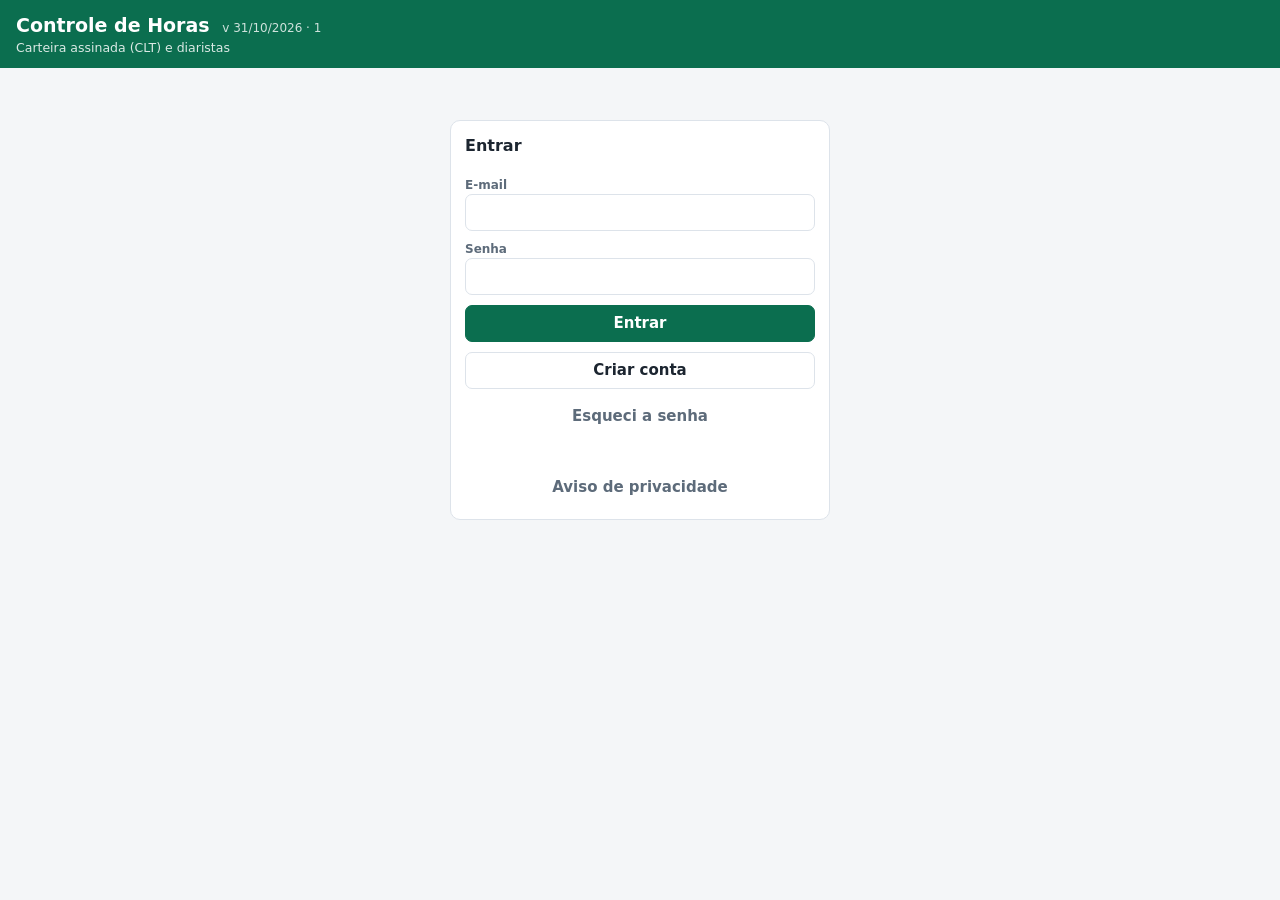
==== commit 18ee193d: "Folha e Pagar: status VALOR DA SEMANA PAGA / PENDENTE cruzando pagamentos com a confirmação do colab" ====
--- a/controle-de-horas/index.html
+++ b/controle-de-horas/index.html
@@ -18,6 +18,7 @@
 body{margin:0;background:var(--bg);color:var(--ink);font:15px/1.4 system-ui,-apple-system,Segoe UI,Roboto,sans-serif;font-variant-numeric:tabular-nums}
 header{padding:12px 16px;padding-top:max(12px,env(safe-area-inset-top));background:var(--pri);color:var(--onpri);display:flex;align-items:center;gap:12px;flex-wrap:wrap}
 header h1{margin:0;font-size:19px}
+header h1 .ver{font-size:12px;font-weight:500;opacity:.8;margin-left:6px;white-space:nowrap}
 header small{opacity:.85;display:block}
 header .hx{margin-left:auto;display:flex;gap:8px;align-items:center;font-size:13px}
 header .hx button{background:transparent;color:var(--onpri);border:1px solid currentColor;border-radius:7px;padding:5px 10px;font:inherit;cursor:pointer}
@@ -68,6 +69,9 @@
 tr.wkrow .wkx b{font-size:15px}
 tr.wkrow .mut{color:var(--mut);font-size:12px;font-weight:400}
 small.vl,.vl{color:var(--err)}
+.stp{font-weight:800;letter-spacing:.2px}.stp.ok{color:var(--pri)}.stp.no{color:var(--err)}
+#foot .wk div .stp{font-size:11.5px;display:inline-block;margin-top:2px}
+#foot .wk div small{display:block;color:var(--warn);font-size:11px}
 td small.vl{display:block;font-size:12px;font-weight:600}
 tr.wkrow .wk2 b.vl{color:var(--err)}
 tr.wkrow .wk2{font-size:15px;margin-top:2px}
@@ -146,6 +150,10 @@
 .pgh:last-child{border-bottom:0}.pgh small{color:var(--mut);display:block}
 .pgh .v{font-weight:700;text-align:right}.pgh .ac{grid-column:1/-1;display:flex;gap:8px;flex-wrap:wrap}
 .pgh .ac button{padding:4px 10px;min-height:0}
+.trava{background:#b91c1c;color:#fff;border-radius:12px;padding:14px;margin-bottom:12px;text-align:center;animation:trava 1s ease-in-out infinite}
+.trava .t1{font-size:20px;font-weight:800;letter-spacing:.3px}.trava .t2{font-size:16px;font-weight:700;margin-top:4px}.trava .t3{font-size:13px;margin-top:8px;opacity:.95}
+@keyframes trava{0%,100%{background:#b91c1c;box-shadow:0 0 0 0 rgba(185,28,28,.7)}50%{background:#ef4444;box-shadow:0 0 0 8px rgba(185,28,28,0)}}
+@media (prefers-reduced-motion:reduce){.trava{animation:none}}
 .rbadge{display:block;font-size:12.5px;font-weight:600;margin-top:3px;color:var(--mut)}
 .rbadge.ok{color:var(--pri)}.rbadge.no{color:var(--err)}.rbadge.wait{color:var(--warn)}
 .dsem{width:100%;min-width:0;font-size:13.5px}.dsem td{padding:4px 6px;text-align:left}.dsem td:nth-child(n+3){text-align:right}
@@ -164,7 +172,7 @@
 <script src="supabase.min.js"></script>
 </head>
 <body>
-<header id="hdr"><div><h1>Controle de Horas</h1><small id="sub">Carteira assinada (CLT) e diaristas</small></div><div class="hx" id="hx"></div></header>
+<header id="hdr"><div><h1>Controle de Horas <span class="ver" id="ver"></span></h1><small id="sub">Carteira assinada (CLT) e diaristas</small></div><div class="hx" id="hx"></div></header>
 <nav id="tabs">
 <button data-t="emp" class="on">Equipe</button>
 <button data-t="folha">Folha</button>
@@ -229,7 +237,8 @@
 
 /* ===== aviso de privacidade (LGPD) ===== */
 const POL_VERSAO='2026-10c';
-const APP_VERSAO='30/10/2026 · 2';
+const APP_VERSAO='31/10/2026 · 1';
+{const v=document.getElementById('ver');if(v)v.textContent='v '+APP_VERSAO}
 function politicaHtml(em){em=em||{};const f=(v,ph)=>v?esc(v):`<i>[${ph}]</i>`;
  return `<div class="privtxt"><h2>Aviso de privacidade</h2><p><small>Versão ${POL_VERSAO}</small></p>
  <p>Este aviso explica, em linguagem simples, quais dados pessoais o sistema <b>Controle de Horas</b> usa, para quê, quem pode ver e quais são os seus direitos, conforme a Lei Geral de Proteção de Dados (Lei 13.709/2018, a LGPD).</p>
@@ -329,9 +338,17 @@
 
 const QUEUE={};function later(k,fn,ms=600){clearTimeout(QUEUE[k]);QUEUE[k]=setTimeout(fn,ms)}
 function empData(e){const {id,token,...data}=e;return data}
+/* o colaborador também grava na própria ficha (aceite do aviso, foto, telefone, endereço): o administrador só envia o que ele mesmo mudou */
+const EBASE={};const snapEmp=e=>{const o={},d=empData(e);for(const k in d)o[k]=JSON.stringify(d[k]);return o};
 function persistEmp(e){if(!CLOUD){save();return}
- later('e'+e.id,async()=>{const {data,error}=await sb.from('employees').upsert({id:e.id,data:empData(e)}).select('token').single();
-  if(error)return toast('Não salvou: '+error.message);if(data&&data.token!==e.token){e.token=data.token;rAccess(e)}})}
+ later('e'+e.id,async()=>{const cur=empData(e),base=EBASE[e.id];let out=cur;
+  if(base){const {data:row}=await sb.from('employees').select('data').eq('id',e.id).maybeSingle();
+   if(row&&row.data){out={...row.data};for(const k in cur)if(JSON.stringify(cur[k])!==base[k]||!(k in row.data))out[k]=cur[k]}}
+  const {data,error}=await sb.from('employees').upsert({id:e.id,data:out}).select('token').single();
+  if(error)return toast('Não salvou: '+error.message);
+  for(const k in out)if(JSON.stringify(cur[k])===(base||{})[k]||!(k in cur))e[k]=out[k];
+  EBASE[e.id]=snapEmp(e);
+  if(data&&data.token!==e.token){e.token=data.token;rAccess(e)}})}
 const PENDDAY={};
 function persistEntry(e,ym,d,field){if(!CLOUD){save();return}
  const dk=e.id+'|'+ym+'|'+d,fk=field||'*';(PENDDAY[dk]=PENDDAY[dk]||new Set()).add(fk);
@@ -355,12 +372,13 @@
  later('cfg',async()=>{const {ip_recentes,...resto}=S.cfg;const {error}=await sb.rpc('cfg_salvar',{p_data:resto});if(error)toast('Não salvou: '+error.message)})}
 async function delEmp(e){if(CLOUD){const {error}=await sb.from('employees').delete().eq('id',e.id);if(error)return toast('Não excluiu: '+error.message)}
  S.emps=S.emps.filter(x=>x!==e);delete S.rec[e.id];S.sel=S.emps[0]?.id||null;save();rEmp()}
-const PONTO_PAD={verif:'block',metodo:'both',externo:true,aprender_ip:true,locais:[]};
+const PONTO_PAD={verif:'block',metodo:'both',externo:true,aprender_ip:true,travar:false,travar_dias:2,locais:[]};
 function fixCfg(){S.cfg.empresa=S.cfg.empresa||{};S.cfg.ponto=Object.assign({},PONTO_PAD,S.cfg.ponto||{});if(!Array.isArray(S.cfg.ponto.locais))S.cfg.ponto.locais=[];if(!Array.isArray(S.cfg.feriados))S.cfg.feriados=[]}
 async function cloudLoad(){
  const [a,b]=await Promise.all([sb.from('employees').select('id,token,data,created_at').order('created_at'),sb.from('company_settings').select('data').maybeSingle()]);
  if(a.error){toast('Erro ao carregar: '+a.error.message);return}
  S.emps=a.data.map(r=>fixEmp({...r.data,id:r.id,token:r.token}));
+ S.emps.forEach(e=>{EBASE[e.id]=snapEmp(e)});
  if(b.data&&b.data.data)S.cfg=Object.assign({minimo:1621,feriados:[],whats:''},b.data.data);
  fixCfg();
  if(!S.emps.find(e=>e.id===S.sel))S.sel=S.emps[0]?.id||null;
@@ -720,7 +738,7 @@
    tr.querySelector('.c-v').innerHTML=(x.vlr!=null?brl(x.vlr):(x.falta?'− '+brl(x.desc):''))+(x.vale?`<small class="vl">Vale − ${brl(x.vale)}</small>`:'');
    tr.querySelector('.c-al').textContent=x.al.join(' · ')});
   document.querySelectorAll('#tb tr.wkrow').forEach(tr=>{const W=R.weeks.find(w=>w.wk===tr.dataset.wk);
-   tr.firstElementChild.innerHTML=W?`<div class="wkl"><span><b>Semana ${pad(W.ini)} a ${pad(W.fim)}</b> · ${W.dias} dia(s) trabalhado(s) · ${hm(W.min)}${W.ext?` <span class="ext">(${hm(W.ext)} de extras)</span>`:''}</span>${W.ve?`<span class="wkx">Valor das horas extras: <b>${brl(W.ve)}</b></span>`:''}${W.vf?`<span class="wkx">Domingo/feriado: <b>${brl(W.vf)}</b></span>`:''}</div><div class="wk2">${W.vale||W.ajuda?`Horas da semana: <b>${brl(W.val)}</b>${W.ajuda?` · Ajuda de custo: <b>+ ${brl(W.ajuda)}</b>`:''}${W.vale?` · Vale: <b class="vl">− ${brl(W.vale)}</b>`:''} · ${W.ajuda?'Total a receber':'Valor com desconto'}: <b>${brl(W.val+W.ajuda-W.vale)}</b>`:`Valor acumulado da semana: <b>${brl(W.val)}</b>`}${W.ve||W.vf?` <small class="mut">(horas normais ${brl(W.vn)}${W.ve?' + extras '+brl(W.ve):''}${W.vf?' + domingo/feriado '+brl(W.vf):''})</small>`:''}</div>`:''});
+   tr.firstElementChild.innerHTML=W?`<div class="wkl"><span><b>Semana ${pad(W.ini)} a ${pad(W.fim)}</b> · ${W.dias} dia(s) trabalhado(s) · ${hm(W.min)}${W.ext?` <span class="ext">(${hm(W.ext)} de extras)</span>`:''}</span>${W.ve?`<span class="wkx">Valor das horas extras: <b>${brl(W.ve)}</b></span>`:''}${W.vf?`<span class="wkx">Domingo/feriado: <b>${brl(W.vf)}</b></span>`:''}</div><div class="wk2">${W.vale||W.ajuda?`Horas da semana: <b>${brl(W.val)}</b>${W.ajuda?` · Ajuda de custo: <b>+ ${brl(W.ajuda)}</b>`:''}${W.vale?` · Vale: <b class="vl">− ${brl(W.vale)}</b>`:''} · ${W.ajuda?'Total a receber':'Valor com desconto'}: <b>${brl(W.val+W.ajuda-W.vale)}</b>`:`Valor acumulado da semana: <b>${brl(W.val)}</b>`}${(()=>{const t=statusSemana(e,W.wk);return t?`<div style="margin-top:4px">${stHtml(t)}</div>`:''})()}${W.ve||W.vf?` <small class="mut">(horas normais ${brl(W.vn)}${W.ve?' + extras '+brl(W.ve):''}${W.vf?' + domingo/feriado '+brl(W.vf):''})</small>`:''}</div>`:''});
   const T=R.T;
   $('#sum').innerHTML=clt?`<div><span>Horas normais</span><b>${hm(T.norm)}</b></div><div><span>Horas extras</span><b class="ext">${hm(T.ext)}</b></div>${T.fer?`<div><span>Domingos e feriados</span><b>${hm(T.fer)}</b></div>`:''}
    <div><span>Faltas</span><b>${T.nFaltas}</b></div><div><span>Valor da hora</span><b>${brl(R.hora)}</b></div><div><span>Salário base</span><b>${brl(e.salario)}</b></div>
@@ -757,7 +775,7 @@
  ['touchstart','wheel','keydown','mousedown'].forEach(t=>addEventListener(t,para,{capture:true,passive:true}));
  const centro=()=>{if(!mexeu&&FOLHA&&FOLHA.ym===ym&&FOLHA.e===e&&CUR==='folha')centerWeek(ym)};
  centro();[150,500,1200].forEach(ms=>setTimeout(centro,ms));setTimeout(para,2500);
- if(CLOUD)loadMonth(ym).then(()=>{if(FOLHA&&FOLHA.ym===ym&&FOLHA.e===e){FOLHA.sync();centro()}});
+ if(CLOUD)Promise.all([loadMonth(ym),loadMonth(ymAdd(ym,-1)),loadMonth(ymAdd(ym,1)),loadRecibos()]).then(()=>{if(FOLHA&&FOLHA.ym===ym&&FOLHA.e===e){FOLHA.sync();centro()}});
 }
 /* deixa o dia de hoje no meio da tela (celular e computador); só no mês atual */
 function centerWeek(ym){const td=todayS();if(td.slice(0,7)!==ym)return null;
@@ -770,6 +788,23 @@
  {const row=document.querySelector(`#tb tr[data-d="${+td.slice(8)}"]`);if(row){t=rect(row).top;b=rect(row).bottom}}
  scrollTo(0,Math.max(0,scrollY+(t+b)/2-(top+bot)/2));return scrollY}
 /* clicar numa semana do rodapé leva a Folha até ela, no meio da tela */
+/* pago x pendente: cruza o que deve ser pago na semana com o que o colaborador CONFIRMOU ter recebido */
+function statusSemana(e,wk){
+ if(CLOUD){const [a,b]=[wk.slice(0,7),addD(wk,6).slice(0,7)];if(!LOADED[a]||!LOADED[b])return null}
+ const W=calcSemana(e,wk),devido=r2(Math.max(0,W.val+W.ajuda-W.vales));
+ if(!(W.dias>0)&&devido<=0)return null;
+ let conf=0,aguard=0,contest=0,semPed=0;
+ for(const p of (e.pagamentos||[]).filter(x=>x.ref===wk)){const v=+p.v||0;
+  if(!CLOUD){conf+=v;continue}
+  const rc=recDe(e.id,p.id);
+  if(!rc)semPed+=v;else if(rc.status==='confirmado')conf+=v;else if(rc.status==='aguardando')aguard+=v;else contest+=v}
+ conf=r2(conf);const falta=r2(devido-conf);
+ return {devido,conf,aguard:r2(aguard),contest:r2(contest),semPed:r2(semPed),falta,pago:falta<=0.009}}
+function stNotas(t){return [t.aguard>0?`R$ ${brl(t.aguard).replace('R$','').trim()} pago, aguardando confirmação`:'',t.contest>0?`${brl(t.contest)} contestado`:'',t.semPed>0?`${brl(t.semPed)} pago sem pedido de confirmação`:'',t.conf>t.devido+0.009?`pago a mais: ${brl(t.conf-t.devido)}`:''].filter(Boolean)}
+function stHtml(t,curto){if(!t)return '';
+ const n=stNotas(t).join(' · ');
+ return t.pago?`<span class="stp ok">✔ VALOR DA SEMANA PAGA</span>${n&&!curto?` <small>${n}</small>`:''}`:
+  `<span class="stp no">⚠ VALOR DA SEMANA PENDENTE</span> <b class="stp no">Falta ${brl(t.falta)}</b>${n?` <small>${n}</small>`:''}`}
 function irParaSemana(wk){
  const ym=FOLHA&&FOLHA.ym;if(!ym)return;
  const trs=[...document.querySelectorAll('#tb tr')].filter(tr=>tr.dataset.d?mondayOf(ym+'-'+pad(+tr.dataset.d))===wk:tr.dataset.wk===wk);if(!trs.length)return;
@@ -783,7 +818,7 @@
 document.addEventListener('click',ev=>{const b=ev.target.closest('#foot [data-wk]');if(b)irParaSemana(b.dataset.wk)});
 document.addEventListener('keydown',ev=>{if((ev.key==='Enter'||ev.key===' ')&&ev.target.matches&&ev.target.matches('#foot [data-wk]')){ev.preventDefault();irParaSemana(ev.target.dataset.wk)}});
 function paintFoot(R,e){const T=R.T,clt=e.tipo==='clt';
- $('#foot').innerHTML=`<div class="wk">${R.weeks.map(w=>`<div data-wk="${w.wk}" role="button" tabindex="0" title="Ir para esta semana" aria-label="Ir para a semana ${pad(w.ini)} a ${pad(w.fim)}">Semana ${pad(w.ini)}–${pad(w.fim)}<b>${w.dias} dia(s) · ${hm(w.min)}</b>${brl(w.val)}${w.ext?` · <span class="ext">${hm(w.ext)} extra</span>`:''}${w.ve?`<br><span class="ext">Extras: ${brl(w.ve)}</span>`:''}${w.ajuda?`<br>Ajuda + ${brl(w.ajuda)}`:''}${w.vale?`<br><span class="vl">Vale − ${brl(w.vale)}</span>`:''}${w.vale||w.ajuda?` · ${brl(w.val+w.ajuda-w.vale)}`:''}</div>`).join('')}</div>
+ $('#foot').innerHTML=`<div class="wk">${R.weeks.map(w=>`<div data-wk="${w.wk}" role="button" tabindex="0" title="Ir para esta semana" aria-label="Ir para a semana ${pad(w.ini)} a ${pad(w.fim)}">Semana ${pad(w.ini)}–${pad(w.fim)}<b>${w.dias} dia(s) · ${hm(w.min)}</b>${brl(w.val)}${w.ext?` · <span class="ext">${hm(w.ext)} extra</span>`:''}${w.ve?`<br><span class="ext">Extras: ${brl(w.ve)}</span>`:''}${w.ajuda?`<br>Ajuda + ${brl(w.ajuda)}`:''}${w.vale?`<br><span class="vl">Vale − ${brl(w.vale)}</span>`:''}${w.vale||w.ajuda?` · ${brl(w.val+w.ajuda-w.vale)}`:''}${(()=>{const t=statusSemana(e,w.wk);return t?`<br>${stHtml(t,true)}${t.pago?'':''}`:''})()}</div>`).join('')}</div>
  <div class="mo"><span>Mês: <b>${T.diasTrab} dias · ${hm(T.total)}</b></span>${T.ext?`<span>Extras do mês: <b class="ext">${hm(T.ext)} · ${brl(T.vExt)}</b></span>`:''}<span class="dk">Valor das horas: <b>${brl(T.valHoras)}</b></span>${clt?`<span class="dk">Descontos: <b>${brl(T.dAtr+T.dFalta+T.dDsr+T.dAdm)}</b></span>`:''}${T.vales||T.ajuda?`<span>Total bruto: <b>${brl(T.pagar)}</b></span>${T.ajuda?`<span>Ajuda de custo: <b>+ ${brl(T.ajuda)}</b></span>`:''}${T.vales?`<span>Vales: <b>− ${brl(T.vales)}</b></span>`:''}<span class="tot">${T.vales?'A pagar após vales':'A pagar com ajuda de custo'}: <b>${brl(T.liquido)}</b></span>`:`<span class="tot">Total a pagar no mês${clt?' (bruto)':''}: <b>${brl(T.pagar)}</b></span>`}</div>`}
 setInterval(()=>{if(CLOUD&&USER&&CUR==='folha'&&!document.hidden&&FOLHA)loadMonth(FOLHA.ym).then(()=>FOLHA&&FOLHA.sync())},15000);
 
@@ -852,7 +887,7 @@
  <div class="pg-grid" style="margin-bottom:10px"><div class="sum" style="display:contents">
   <div><span>Dias trabalhados</span><b>${W.dias}</b></div><div><span>Horas na semana</span><b>${hm(W.min)}</b></div><div><span>Horas extras</span><b class="ext">${hm(W.ext)}</b></div>
   <div><span>Valor das horas</span><b>${brl(W.val)}</b></div>${W.ve?`<div><span>Das horas extras</span><b class="ext">${brl(W.ve)}</b></div>`:''}${W.ajuda?`<div><span>Ajuda de custo (celular)</span><b>+ ${brl(W.ajuda)}</b></div>`:''}${W.vales?`<div><span>Vales</span><b>− ${brl(W.vales)}</b></div>`:''}${W.pago?`<div><span>Já pago</span><b>− ${brl(W.pago)}</b></div>`:''}
-  <div class="hi"><span>A PAGAR</span><b>${brl(W.pagar)}</b></div></div></div>
+  <div class="hi"><span>A PAGAR</span><b>${brl(W.pagar)}</b></div></div>${(()=>{const t=statusSemana(e,mon);return t?`<div style="margin:8px 0">${stHtml(t)}</div>`:''})()}</div>
  ${e.pix?`<p class="note"><b>Pix:</b> ${esc(e.pix)}${e.banco?' · '+esc(e.banco):''} <button class="b" id="pixCp" style="padding:2px 10px;min-height:0">Copiar chave</button></p>`:'<p class="note">Cadastre a chave Pix na ficha do colaborador para copiar aqui.</p>'}
  <div class="tw"><table class="dsem"><tbody>${W.days.map(x=>`<tr><td>${DN[x.wd]} ${fmtBR(x.ds)}</td><td>${x.w?[x.r.a&&x.r.b?x.r.a+'–'+x.r.b:'',x.r.c&&x.r.d?x.r.c+'–'+x.r.d:''].filter(Boolean).join(' · '):esc(x.st||'')}</td><td>${x.w?hm(x.w):''}</td><td>${x.vlr!=null?brl(x.vlr):''}</td></tr>`).join('')}</tbody></table></div>
  ${W.acima?`<div class="warn">${hm(W.acima)} acima da jornada estão sendo pagas pelo valor normal: a opção <b>"Pagar hora extra"</b> está desmarcada na ficha (aba Equipe).</div>`:''}
@@ -877,7 +912,7 @@
   ${pagos.length?pagos.map(p=>{const rc=CLOUD?recDe(e.id,p.id):null;
    const bd=!CLOUD?'':!rc?'<span class="rbadge">Sem pedido de confirmação</span>':rc.status==='confirmado'?`<span class="rbadge ok">✔ Recebimento confirmado em ${fmtDT(rc.decidido_em)}</span>`:rc.status==='contestado'?`<span class="rbadge no">⚠ Contestado em ${fmtDT(rc.decidido_em)}: ${esc(rc.obs||'')}</span>`:'<span class="rbadge wait">⏳ Aguardando o colaborador confirmar</span>';
    return `<div class="pgh"><div><b>${(p.d||'').split('-').reverse().join('/')}</b></div><div>${esc(p.forma||'')}${p.obs?' · '+esc(p.obs):''}<small>${p.ref==='vale'?'Vale (adiantamento)':p.ref?'Semana '+fmtBR(p.ref)+' a '+fmtBR(addD(p.ref,6)):'Avulso'}</small>${bd}</div><div class="v">${brl(p.v)}</div>
-   <div class="ac noprint">${p.file?`<button class="b" data-pv="${p.id}">Ver comprovante</button>`:'<small>Sem comprovante</small>'}${CLOUD&&(!rc||rc.status==='contestado')?`<button class="b" data-pc="${p.id}">Pedir confirmação</button>`:''}${rc&&rc.status!=='aguardando'?`<button class="b" data-pp="${rc.id}">Comprovante de ciência</button>`:''}${rc&&rc.status==='confirmado'?'<small>Confirmado: não pode ser excluído</small>':`<button class="b d" data-pd="${p.id}">Excluir</button>`}</div></div>`}).join('')+`<p class="note"><b>Total pago: ${brl(totPago)}</b></p>`:'<p class="note">Nenhum pagamento registrado.</p>'}</div>`;
+   <div class="ac noprint">${p.file?`<button class="b" data-pv="${p.id}">Ver comprovante</button>`:'<small>Sem comprovante</small>'}${CLOUD&&(!rc||rc.status==='contestado')?`<button class="b" data-pc="${p.id}">Pedir confirmação</button>`:''}${rc&&rc.status!=='aguardando'?`<button class="b" data-pp="${rc.id}">Comprovante de ciência</button>`:''}${rc&&rc.status==='aguardando'?`<button class="b" data-pcx="${rc.id}">Cancelar pedido de confirmação</button>`:''}${rc&&rc.status==='confirmado'?'<small>Confirmado: não pode ser excluído</small>':`<button class="b d" data-pd="${p.id}">Excluir</button>`}</div></div>`}).join('')+`<p class="note"><b>Total pago: ${brl(totPago)}</b></p>`:'<p class="note">Nenhum pagamento registrado.</p>'}</div>`;
  $('#pE').onchange=ev=>{S.sel=ev.target.value;PASTED=null;save();rPag()};
  $('#wPrev').onclick=()=>{PAG.mon=addD(mon,-7);rPag()};$('#wNext').onclick=()=>{PAG.mon=addD(mon,7);rPag()};$('#wHoje').onclick=()=>{PAG.mon=semanaAlvo();rPag()};
  const txt=resumoTexto(e,W);
@@ -902,6 +937,7 @@
   const quer=CLOUD&&$('#pg-c')&&$('#pg-c').checked;
   persistEmp(e);if(quer)await pedirCiencia(e,np);toast(quer?'Pagamento registrado. Aguardando a confirmação do colaborador':'Pagamento registrado');rPag(true)};
  el.querySelectorAll('[data-pc]').forEach(b=>b.onclick=async()=>{const p=e.pagamentos.find(x=>x.id===b.dataset.pc);if(!p)return;b.disabled=true;if(await pedirCiencia(e,p))toast('Pedido enviado ao colaborador');rPag(true)});
+ el.querySelectorAll('[data-pcx]').forEach(b=>b.onclick=async()=>{b.disabled=true;const {error}=await sb.from('recibos').delete().eq('id',b.dataset.pcx);if(error)toast('Não cancelou: '+error.message);else toast('Pedido cancelado. O ponto do colaborador é liberado');await loadRecibos();rPag(true)});
  el.querySelectorAll('[data-pp]').forEach(b=>b.onclick=()=>{const rc=REC.list.find(r=>r.id===b.dataset.pp);if(rc)abrirCiencia(rc,e)});
  el.querySelectorAll('[data-pv]').forEach(b=>b.onclick=()=>{const p=e.pagamentos.find(x=>x.id===b.dataset.pv);if(p&&p.file)openFile(p.file)});
  el.querySelectorAll('[data-pd]').forEach(b=>b.onclick=async()=>{if(b.dataset.ok!=='1'){b.dataset.ok='1';b.textContent='Confirmar exclusão?';setTimeout(()=>{b.dataset.ok='';b.textContent='Excluir'},4000);return}
@@ -933,6 +969,9 @@
   <div><label for="pr-m">Como verificar</label><select id="pr-m" data-k="metodo"><option value="ip">Só pelo IP da internet</option><option value="gps">Só pelo GPS</option><option value="any">IP ou GPS (um dos dois)</option><option value="both">IP e GPS (os dois)</option></select></div></div>
   <label class="ck"><input type="checkbox" id="pr-e" data-k="externo" ${pr.externo?'checked':''}>Permitir registro fora da empresa, com justificativa (fica pendente)</label>
   <label class="ck"><input type="checkbox" id="pr-a" data-k="aprender_ip" ${pr.aprender_ip?'checked':''}>Aprender sozinho o IP da empresa quando o GPS confirma o local</label>
+  <div style="border:1px solid var(--line);border-radius:10px;padding:10px;margin:10px 0"><label class="ck"><input type="checkbox" id="pr-t" data-k="travar" ${pr.travar?'checked':''}>Travar o ponto do colaborador enquanto ele não responder à confirmação de pagamento</label>
+   <div class="row" style="align-items:flex-end;margin-top:6px"><div style="max-width:220px"><label for="pr-td">Travar só depois de (dias sem resposta)</label><input id="pr-td" type="number" min="0" max="30" data-k="travar_dias" value="${pr.travar_dias==null?2:pr.travar_dias}"></div></div>
+   <p class="note"><b>Cuidado:</b> o colaborador continua trabalhando mesmo com o ponto travado, e as horas trabalhadas precisam ser pagas e registradas (CLT art. 74). Se o ponto não for batido, você terá que lançar essas horas à mão, e uma confirmação obtida sob pressão vale menos como prova. Por isso o colaborador pode <b>confirmar ou contestar</b> para destravar, e você pode destravar cancelando o pedido na aba Pagar. Prefira um prazo de alguns dias.</p></div>
   <p class="note">Sem nenhum local cadastrado, o sistema não verifica. O IP é lido pelo servidor e o colaborador não consegue alterar. O GPS vem do celular e pode ser falsificado com aplicativos de localização falsa, por isso usar os dois juntos é mais seguro.</p></div>
  <div class="card noprint"><h2>Locais da empresa</h2>
   ${pr.locais.map((l,i)=>`<div class="row" style="margin:0 0 8px"><div><label>Nome</label><input data-li="${i}" data-lk="nome" value="${esc(l.nome)}"></div><div style="max-width:110px"><label>Raio (m)</label><input type="number" data-li="${i}" data-lk="raio" value="${l.raio||100}"></div><div><label>IPs da internet (separados por vírgula)</label><input data-li="${i}" data-lk="ips" value="${esc((l.ips||[]).join(', '))}"></div><button class="b d" data-ldel="${i}">Remover</button>
@@ -1143,7 +1182,7 @@
   if(data.settings&&data.settings.feriados)S.cfg.feriados=data.settings.feriados;
   EMP.recs={};(data.entries||[]).forEach(r=>{EMP.recs[+r.day.slice(8)]={a:(r.a||'').slice(0,5),b:(r.b||'').slice(0,5),c:(r.c||'').slice(0,5),d:(r.d||'').slice(0,5),t:r.t||''}});
   const t=data.today_entry||{};EMP.todayRec={a:(t.a||'').slice(0,5),b:(t.b||'').slice(0,5),c:(t.c||'').slice(0,5),d:(t.d||'').slice(0,5)};
-  EMP.recibos=data.recibos||[];EMP.punches=data.punches||[];EMP.proximo=data.proximo;EMP.ponto=data.ponto||{};EMP.empresa=(data.settings&&data.settings.empresa)||{};return true}
+  EMP.recibos=data.recibos||[];EMP.travado=!!data.travado;EMP.punches=data.punches||[];EMP.proximo=data.proximo;EMP.ponto=data.ponto||{};EMP.empresa=(data.settings&&data.settings.empresa)||{};return true}
  const e=S.emps.find(x=>x.id===EMP.tok);if(!e)return false;
  EMP.e=e;EMP.empresa=S.cfg.empresa||{};EMP.today=todayS();EMP.recs=(S.rec[e.id]||{})[EMP.ym]||{};
  const tm=EMP.today.slice(0,7),td=+EMP.today.slice(8);EMP.todayRec=Object.assign({},((S.rec[e.id]||{})[tm]||{})[td]);return true}
@@ -1196,6 +1235,10 @@
  g.onclick=async()=>{if(INST){try{INST.prompt();await INST.userChoice}catch(e){}INST=null;const c=document.getElementById('instCard');if(c&&jaInstalado())c.remove()}
   else{const h=document.getElementById('instHow');h.style.fontWeight='600';h.scrollIntoView({block:'center',behavior:'smooth'});toast('Siga os passos abaixo do botão')}};
  const n=document.getElementById('instNo');if(n)n.onclick=()=>{try{localStorage.setItem(INST_KEY,String(Date.now()))}catch(e){}document.getElementById('instCard').remove()}}
+function travaCard(){if(!CLOUD||!EMP.travado)return '';
+ return `<div class="trava" role="alert" aria-live="assertive"><div class="t1">⛔ BANCO DE HORAS TRAVADO</div><div class="t2">Aceite a confirmação de pagamento para liberá-lo</div>
+ <div class="t3">Role até <b>"Confirme o seu pagamento"</b> e toque em <b>Confirmo que recebi</b>. Se o valor estiver errado, toque em <b>Não recebi / discordo</b> e explique: isso também libera.</div>
+ <button class="b" id="travaIr" style="margin-top:8px;background:#fff;color:#7a0b0b;border:0;font-weight:700">Responder agora</button></div>`}
 function recCard(){const L=EMP.recibos||[];if(!CLOUD||!L.length)return '';
  const pend=L.filter(r=>r.status==='aguardando'),feitos=L.filter(r=>r.status!=='aguardando').slice(0,8);
  const lin=(t,v,c)=>v?`<div class="emp-day"><div>${t}</div><div class="r ${c||''}">${v}</div></div>`:'';
@@ -1222,12 +1265,12 @@
  const nuvem=CLOUD&&Array.isArray(EMP.punches);
  const cardHoje=nuvem?`<div class="card emp-today"><h2>Hoje, ${DN[wd]} ${td.slice(8)}/${td.slice(5,7)}</h2>
  ${hol?`<p class="info">Feriado: ${esc(hol)}</p>`:''}
- ${!liberado?'<p class="note">Hoje não é um dia liberado na sua escala.</p>':EMP.proximo?`<button class="b p" id="bPunch" style="width:100%;font-size:18px;padding:16px 10px">Registrar: ${CAMPO[EMP.proximo]}</button>
+ ${!liberado?'<p class="note">Hoje não é um dia liberado na sua escala.</p>':EMP.travado?'<p class="warn"><b>Ponto travado.</b> Responda à confirmação de pagamento para registrar o horário.</p>':EMP.proximo?`<button class="b p" id="bPunch" style="width:100%;font-size:18px;padding:16px 10px">Registrar: ${CAMPO[EMP.proximo]}</button>
  <p class="note">A hora é gravada pelo sistema no momento do toque. Ao registrar, o sistema guarda a sua localização e a rede usada, somente nesse momento.</p>
  ${EMP.ponto&&EMP.ponto.externo?`<details style="margin-top:8px"><summary>Estou fora da empresa (trabalho externo)</summary><textarea id="pMot" rows="2" placeholder="Motivo e local. Ex.: montagem na obra do cliente X" style="width:100%;margin:8px 0;font:inherit;color:var(--ink);background:var(--card);border:1px solid var(--line);border-radius:7px;padding:8px"></textarea><button class="b" id="bExt">Registrar fora da empresa</button><p class="note">Fica aguardando a aprovação do responsável.</p></details>`:''}`:'<p class="info">Você já registrou os 4 horários de hoje.</p>'}
  <div id="pMsg" class="note">${esc(EMP.msg||'')}</div>
  ${(EMP.punches||[]).map(q=>`<div class="emp-day"><div><b>${CAMPO[q.field]||''}</b><small>${PLACE[q.place]||''}</small></div><div class="r"><b>${q.hora}</b><small>${q.status==='pending'?'Aguardando aprovação':q.status==='rejected'?'Recusado':'Registrado'}</small></div></div>`).join('')}</div>`:'';
- $('#main').innerHTML=`${recCard()}${instCard()}${cardHoje}<div class="card emp-today ${nuvem?'hide':''}"><h2>Hoje, ${DN[wd]} ${td.slice(8)}/${td.slice(5,7)}</h2>
+ $('#main').innerHTML=`${travaCard()}${recCard()}${instCard()}${cardHoje}<div class="card emp-today ${nuvem?'hide':''}"><h2>Hoje, ${DN[wd]} ${td.slice(8)}/${td.slice(5,7)}</h2>
  ${hol?`<p class="info">Feriado: ${esc(hol)}</p>`:''}
  ${liberado?`<div class="times">${F.map(([f,l])=>`<div><label for="p-${f}">${l}</label><div class="in"><input id="p-${f}" type="time" data-p="${f}" value="${r[f]||''}"><button class="b p" data-now="${f}">Agora</button></div></div>`).join('')}</div>
  <p class="note" id="pst">${EMP.msg||'Toque em "Agora" ao chegar e ao sair. O horário é salvo na hora.'}</p>`:'<p class="note">Hoje não é um dia liberado na sua escala.</p>'}</div>
@@ -1248,6 +1291,7 @@
  <p class="note">Algum dado errado? Fale com o responsável. Só ele pode alterar o cadastro e corrigir dias anteriores.</p>
  <div class="row"><button class="b" id="ePriv">Aviso de privacidade</button></div></div>`;
  instBind();
+ {const ti=$('#travaIr');if(ti)ti.onclick=()=>{const c=document.querySelector('[data-rok]');if(c)c.scrollIntoView({block:'center',behavior:'smooth'})}}
  document.querySelectorAll('[data-rok]').forEach(b=>b.onclick=()=>respRec(b.dataset.rok,'confirmar'));
  document.querySelectorAll('[data-rno]').forEach(b=>b.onclick=()=>$('#rno-'+b.dataset.rno).classList.toggle('hide'));
  document.querySelectorAll('[data-rsend]').forEach(b=>b.onclick=()=>respRec(b.dataset.rsend,'contestar',$('#rob-'+b.dataset.rsend).value));
@@ -1258,6 +1302,7 @@
   btn.disabled=true;$('#pMsg').textContent='Pegando a sua localização…';
   const g=await pegarGps();$('#pMsg').textContent='Registrando…';
   const {data,error}=await sb.rpc('emp_punch',{p_token:EMP.tok,p_lat:g?g.lat:null,p_lon:g?g.lon:null,p_acc:g?g.acc:null,p_device_ts:new Date().toISOString(),p_externo:!!ext,p_motivo:mot});
+  if(error&&/PONTO_TRAVADO/.test(error.message||'')){EMP.travado=true;EMP.msg='Ponto travado: responda à confirmação de pagamento.';await empFetch();rEmpView();return}
   if(error||!data)EMP.msg='Não salvou. Verifique a internet e tente de novo.';
   else if(!data.ok)EMP.msg=data.erro;
   else EMP.msg=(data.status==='ok'?`Registrado às ${data.hora}.`:`Registrado às ${data.hora}. Fica aguardando a aprovação do responsável (${(PLACE[data.place]||'').toLowerCase()}).`)+(g?'':' Sem localização: permita o acesso ao local no navegador.');
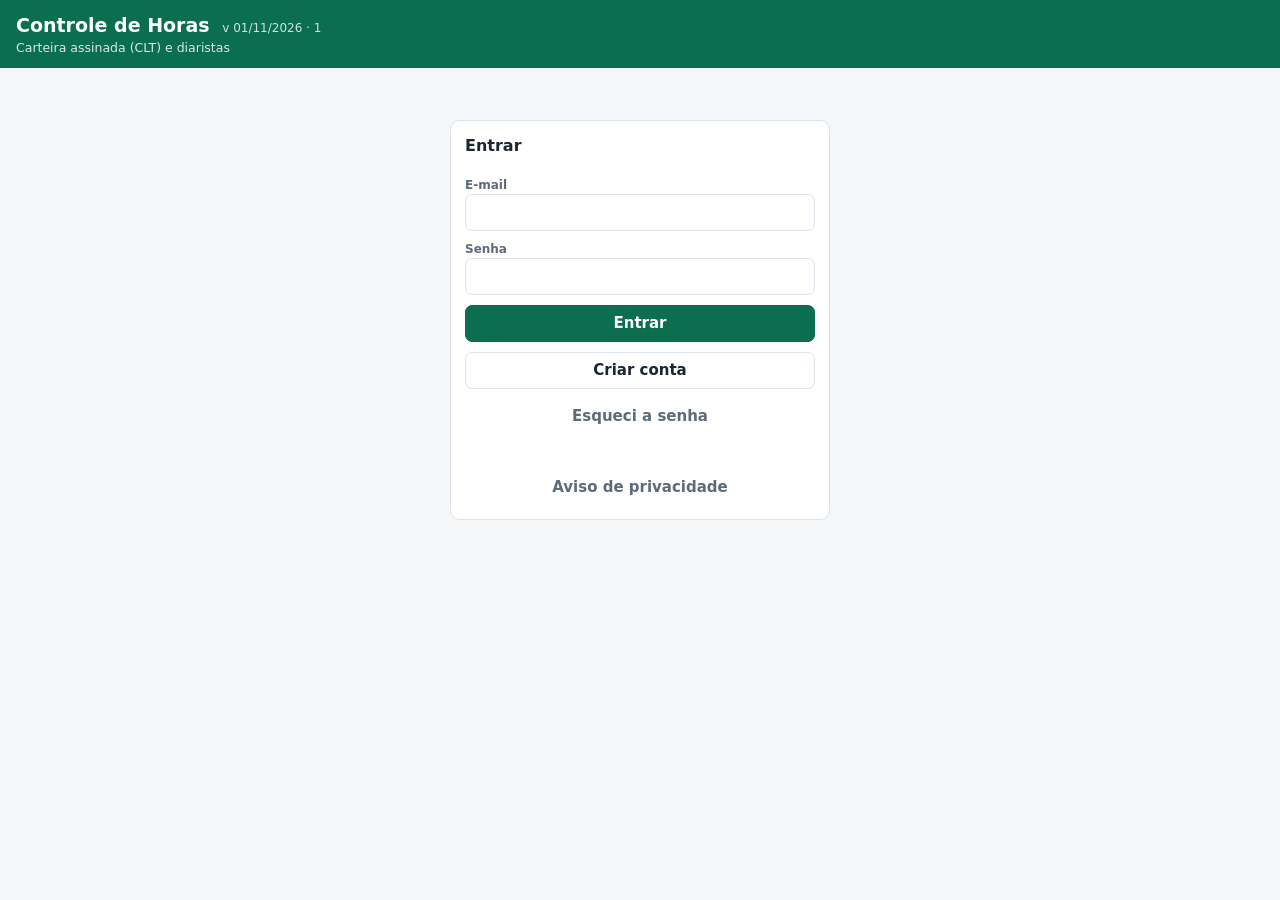
==== commit 7f545559: "Folha: atalho 'Ver comprovante' ao lado do vale na linha do dia Co-Authored-By: Claude Sonnet 5.5 <n" ====
--- a/controle-de-horas/index.html
+++ b/controle-de-horas/index.html
@@ -73,6 +73,7 @@
 #foot .wk div .stp{font-size:11.5px;display:inline-block;margin-top:2px}
 #foot .wk div small{display:block;color:var(--warn);font-size:11px}
 td small.vl{display:block;font-size:12px;font-weight:600}
+button.lkv{padding:1px 8px;min-height:0;min-width:0;font-size:11.5px;margin-left:6px;font-weight:600}
 tr.wkrow .wk2 b.vl{color:var(--err)}
 tr.wkrow .wk2{font-size:15px;margin-top:2px}
 tr.wkrow .wk2 b{color:var(--pri);font-size:17px}
@@ -237,7 +238,7 @@
 
 /* ===== aviso de privacidade (LGPD) ===== */
 const POL_VERSAO='2026-10c';
-const APP_VERSAO='31/10/2026 · 1';
+const APP_VERSAO='01/11/2026 · 1';
 {const v=document.getElementById('ver');if(v)v.textContent='v '+APP_VERSAO}
 function politicaHtml(em){em=em||{};const f=(v,ph)=>v?esc(v):`<i>[${ph}]</i>`;
  return `<div class="privtxt"><h2>Aviso de privacidade</h2><p><small>Versão ${POL_VERSAO}</small></p>
@@ -504,7 +505,7 @@
  T.liquido=T.pagar-T.vales+T.ajuda;
  /* vales por dia e por semana (só a parte da semana que cai neste mês, igual às linhas mostradas) */
  const vm=(e.vales||[]).filter(v=>v.d&&v.d.startsWith(ym)&&+v.v);
- days.forEach(x=>{x.vale=vm.filter(v=>v.d===x.ds).reduce((a,v)=>a+(+v.v||0),0)});
+ days.forEach(x=>{x.valesL=vm.filter(v=>v.d===x.ds);x.vale=x.valesL.reduce((a,v)=>a+(+v.v||0),0)});
  wl.forEach(w=>{w.ajuda=days.filter(x=>x.d>=w.ini&&x.d<=w.fim).reduce((a,x)=>a+x.ajuda,0)});
  wl.forEach(w=>{w.vale=vm.filter(v=>{const n=+v.d.slice(8);return n>=w.ini&&n<=w.fim}).reduce((a,v)=>a+(+v.v||0),0)});
  return {days,T,hora,alerts,weeks:wl};
@@ -735,7 +736,7 @@
    tr.querySelector('.c-tot').textContent=x.w?hm(x.w):'';
    tr.querySelector('.c-n').textContent=x.fer?'':(x.norm?hm(x.norm):'');
    tr.querySelector('.c-e').textContent=x.fer?hm(x.fer)+' (100%)':(x.ext?hm(x.ext):'');
-   tr.querySelector('.c-v').innerHTML=(x.vlr!=null?brl(x.vlr):(x.falta?'− '+brl(x.desc):''))+(x.vale?`<small class="vl">Vale − ${brl(x.vale)}</small>`:'');
+   tr.querySelector('.c-v').innerHTML=(x.vlr!=null?brl(x.vlr):(x.falta?'− '+brl(x.desc):''))+(x.valesL||[]).map(v=>{const pg=v.pagId&&(e.pagamentos||[]).find(q=>q.id===v.pagId);return `<small class="vl">Vale − ${brl(+v.v||0)}${pg&&pg.file?` <button type="button" class="b lkv" data-vc="${esc(pg.id)}" title="Abrir o comprovante deste vale">Ver comprovante</button>`:''}</small>`}).join('');
    tr.querySelector('.c-al').textContent=x.al.join(' · ')});
   document.querySelectorAll('#tb tr.wkrow').forEach(tr=>{const W=R.weeks.find(w=>w.wk===tr.dataset.wk);
    tr.firstElementChild.innerHTML=W?`<div class="wkl"><span><b>Semana ${pad(W.ini)} a ${pad(W.fim)}</b> · ${W.dias} dia(s) trabalhado(s) · ${hm(W.min)}${W.ext?` <span class="ext">(${hm(W.ext)} de extras)</span>`:''}</span>${W.ve?`<span class="wkx">Valor das horas extras: <b>${brl(W.ve)}</b></span>`:''}${W.vf?`<span class="wkx">Domingo/feriado: <b>${brl(W.vf)}</b></span>`:''}</div><div class="wk2">${W.vale||W.ajuda?`Horas da semana: <b>${brl(W.val)}</b>${W.ajuda?` · Ajuda de custo: <b>+ ${brl(W.ajuda)}</b>`:''}${W.vale?` · Vale: <b class="vl">− ${brl(W.vale)}</b>`:''} · ${W.ajuda?'Total a receber':'Valor com desconto'}: <b>${brl(W.val+W.ajuda-W.vale)}</b>`:`Valor acumulado da semana: <b>${brl(W.val)}</b>`}${(()=>{const t=statusSemana(e,W.wk);return t?`<div style="margin-top:4px">${stHtml(t)}</div>`:''})()}${W.ve||W.vf?` <small class="mut">(horas normais ${brl(W.vn)}${W.ve?' + extras '+brl(W.ve):''}${W.vf?' + domingo/feriado '+brl(W.vf):''})</small>`:''}</div>`:''});
@@ -753,7 +754,8 @@
   const mr=MR(),r=mr[d]=mr[d]||{};let v=ev.target.value;
   if(v==='00:00'&&'abcd'.includes(f)){v='';ev.target.value='';toast('00:00 é meia-noite e não é usado. Campo deixado vazio.')}
   r[f]=v;r.ed=true;persistEntry(e,ym,d,f);paint()});
- $('#tb').addEventListener('click',async ev=>{const b=ev.target.closest('[data-clr]');if(!b)return;
+ $('#tb').addEventListener('click',async ev=>{const vc=ev.target.closest('[data-vc]');if(vc){const pg=(e.pagamentos||[]).find(q=>q.id===vc.dataset.vc);if(pg&&pg.file)openFile(pg.file);return}
+  const b=ev.target.closest('[data-clr]');if(!b)return;
   const tr=b.closest('tr'),d=+tr.dataset.d;
   if(!confirm('Apagar todos os horários do dia '+pad(d)+'?'+(CLOUD?' Os registros de ponto desse dia também serão anulados.':'')))return;
   if(await clearEntry(e,ym,d)){FOLHA.sync();toast('Dia '+pad(d)+' limpo')}});
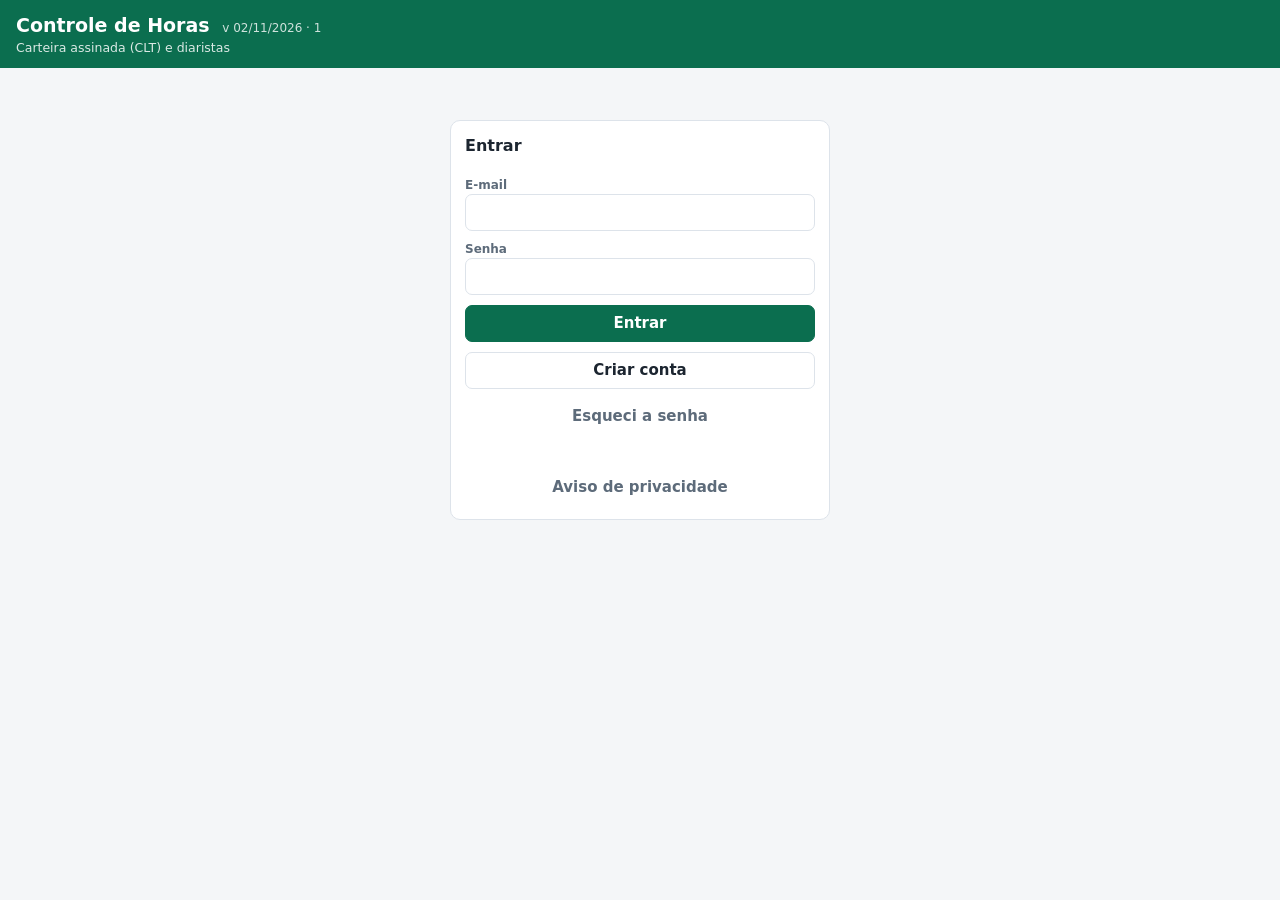
==== commit 00591033: "Ao abrir o app, a Folha começa no mês de hoje (a semana nova abre sozinha quando vira o mês) Co-Auth" ====
--- a/controle-de-horas/index.html
+++ b/controle-de-horas/index.html
@@ -238,7 +238,7 @@
 
 /* ===== aviso de privacidade (LGPD) ===== */
 const POL_VERSAO='2026-10c';
-const APP_VERSAO='01/11/2026 · 1';
+const APP_VERSAO='02/11/2026 · 1';
 {const v=document.getElementById('ver');if(v)v.textContent='v '+APP_VERSAO}
 function politicaHtml(em){em=em||{};const f=(v,ph)=>v?esc(v):`<i>[${ph}]</i>`;
  return `<div class="privtxt"><h2>Aviso de privacidade</h2><p><small>Versão ${POL_VERSAO}</small></p>
@@ -1171,6 +1171,7 @@
   await cloudLoad();
  }else{$('#sub').textContent='Modo local · dados só neste navegador'}
  if(!S.sel&&S.emps[0])S.sel=S.emps[0].id;
+ S.ym=todayS().slice(0,7);save(); /* ao abrir, a Folha começa no mês de hoje (e a semana de hoje fica no meio) */
  show('emp');
 }
 
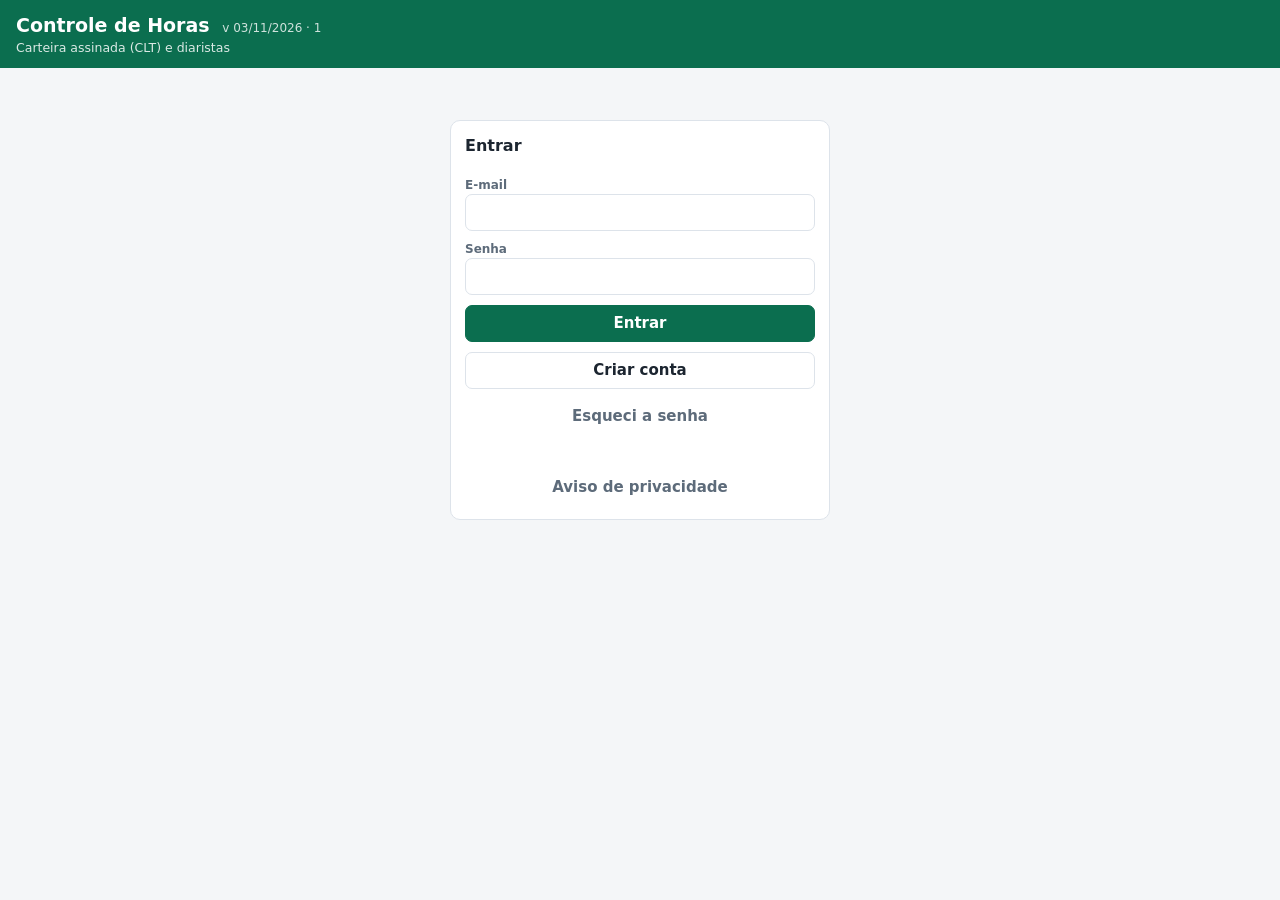
==== commit 5ec36653: "Feriado trabalhado pago em dobro também para diarista (Lei 605/49 art. 9º, Súmula 146 TST), com a ex" ====
--- a/controle-de-horas/index.html
+++ b/controle-de-horas/index.html
@@ -69,6 +69,7 @@
 tr.wkrow .wkx b{font-size:15px}
 tr.wkrow .mut{color:var(--mut);font-size:12px;font-weight:400}
 small.vl,.vl{color:var(--err)}
+small.nota{display:block;color:var(--mut);font-size:11.5px;line-height:1.35;margin-top:2px;max-width:340px;white-space:normal}
 .stp{font-weight:800;letter-spacing:.2px}.stp.ok{color:var(--pri)}.stp.no{color:var(--err)}
 #foot .wk div .stp{font-size:11.5px;display:inline-block;margin-top:2px}
 #foot .wk div small{display:block;color:var(--warn);font-size:11px}
@@ -238,7 +239,7 @@
 
 /* ===== aviso de privacidade (LGPD) ===== */
 const POL_VERSAO='2026-10c';
-const APP_VERSAO='02/11/2026 · 1';
+const APP_VERSAO='03/11/2026 · 1';
 {const v=document.getElementById('ver');if(v)v.textContent='v '+APP_VERSAO}
 function politicaHtml(em){em=em||{};const f=(v,ph)=>v?esc(v):`<i>[${ph}]</i>`;
  return `<div class="privtxt"><h2>Aviso de privacidade</h2><p><small>Versão ${POL_VERSAO}</small></p>
@@ -332,7 +333,7 @@
  S.emps.forEach(fixEmp);fixCfg()}
 function save(){try{if(CLOUD)localStorage.setItem(KEYC,JSON.stringify({sel:S.sel,ym:S.ym}));else localStorage.setItem(KEY,JSON.stringify(S))}catch(e){}}
 const emp=()=>S.emps.find(e=>e.id===S.sel);
-const DEF={nome:'Novo colaborador',funcao:'',tipo:'clt',salario:1621,base:220,metaSem:8,metaSab:4,capSemana:44,adicExtra:50,adicFer:100,
+const DEF={nome:'Novo colaborador',funcao:'',tipo:'clt',salario:1621,base:220,metaSem:8,metaSab:4,capSemana:44,adicExtra:50,adicFer:100,feriadoDobro:true,
  valorHora:10,jornada:8,pagaExtra:false,adm:'',dias:[1,2,3,4,5,6],autoFalta:true,verValores:true,vales:[],pagamentos:[],foto:'',cpf:'',rg:'',nascimento:'',estadoCivil:'',pis:'',ctps:'',telefone:'',emailPessoal:'',emergNome:'',emergTel:'',cep:'',rua:'',numero:'',complemento:'',bairro:'',cidade:'',uf:'',pix:'',banco:'',docs:[],aceite:'',deslig:'',motivo:'sem_justa',feriasGozadas:0,fgtsSaldo:'',mediaExtras:0};
 function fixEmp(e){for(const k in DEF)if(e[k]===undefined)e[k]=Array.isArray(DEF[k])?DEF[k].slice():DEF[k];return e}
 function newEmp(){return fixEmp({id:uuid(),salario:S.cfg.minimo,deslig:''})}
@@ -467,9 +468,10 @@
   else if(t==='folga'){x.st='Folga'}
   else if(t==='nt'){x.st='Não trabalhou'}
   else if(w>0){
-   if(clt&&(hol||wd===0)){
+   if(clt&&(hol||wd===0)||(!clt&&hol&&e.feriadoDobro!==false)){
     x.fer=w;T.fer+=w;x.vlr=(w/60)*hora*(1+e.adicFer/100);x.vf=x.vlr;W.vf+=x.vlr;T.vFer+=(w/60)*hora*e.adicFer/100;T.valHoras+=x.vlr;
     x.st=hol?'Feriado trabalhado: '+hol:'Domingo trabalhado';
+    x.nota=hol?`Feriado trabalhado: horas pagas em dobro (+${e.adicFer}%). Lei 605/49, art. 9º, e Súmula 146 do TST. Só não é devido se a empresa der outra folga (folga compensatória).`:`Domingo trabalhado: horas pagas em dobro (+${e.adicFer}%), salvo folga compensatória. Lei 605/49 e Súmula 146 do TST.`;
    }else{
     let nm,ex;
     if(clt){const capLeft=Math.max(0,e.capSemana*60-W.norm);nm=Math.min(w,meta,capLeft);ex=w-nm;W.norm+=nm}
@@ -598,7 +600,8 @@
   </div>
   <div style="margin-top:12px"><label>Dias liberados para trabalhar</label><div class="chips" id="dias">${ORD.map(d=>`<label class="${e.dias.includes(d)?'on':''}"><input type="checkbox" data-dia="${d}" ${e.dias.includes(d)?'checked':''}>${DN[d]}</label>`).join('')}</div></div>
   ${c?`<label class="ck"><input type="checkbox" id="f-af2" data-k="autoFalta" ${e.autoFalta!==false?'checked':''}>Dia liberado que já passou sem registro conta como falta</label>`:
-  `<label class="ck"><input type="checkbox" id="f-pe" data-k="pagaExtra" ${e.pagaExtra?'checked':''}>Pagar hora extra acima da jornada de referência (desmarcado: todas as horas valem o valor normal)</label>`}
+  `<label class="ck"><input type="checkbox" id="f-pe" data-k="pagaExtra" ${e.pagaExtra?'checked':''}>Pagar hora extra acima da jornada de referência (desmarcado: todas as horas valem o valor normal)</label>
+  <label class="ck"><input type="checkbox" id="f-fd" data-k="feriadoDobro" ${e.feriadoDobro!==false?'checked':''}>Pagar em dobro as horas trabalhadas em feriado (Lei 605/49, art. 9º, e Súmula 146 do TST). Desmarque só se a empresa deu outra folga no lugar.</label>`}
   <label class="ck"><input type="checkbox" id="f-vv" data-k="verValores" ${e.verValores!==false?'checked':''}>Colaborador pode ver os valores em R$ no celular</label>
   ${CLOUD?`<label class="ck"><input type="checkbox" id="f-sv" data-k="semVerificacao" ${e.semVerificacao?'checked':''}>Isento de verificação de local (ex.: trabalha sempre fora da empresa)</label>
   <div style="margin-top:10px"><label>Dias de trabalho externo liberados (sem precisar de aprovação)</label>
@@ -737,14 +740,14 @@
    tr.querySelector('.c-n').textContent=x.fer?'':(x.norm?hm(x.norm):'');
    tr.querySelector('.c-e').textContent=x.fer?hm(x.fer)+' (100%)':(x.ext?hm(x.ext):'');
    tr.querySelector('.c-v').innerHTML=(x.vlr!=null?brl(x.vlr):(x.falta?'− '+brl(x.desc):''))+(x.valesL||[]).map(v=>{const pg=v.pagId&&(e.pagamentos||[]).find(q=>q.id===v.pagId);return `<small class="vl">Vale − ${brl(+v.v||0)}${pg&&pg.file?` <button type="button" class="b lkv" data-vc="${esc(pg.id)}" title="Abrir o comprovante deste vale">Ver comprovante</button>`:''}</small>`}).join('');
-   tr.querySelector('.c-al').textContent=x.al.join(' · ')});
+   tr.querySelector('.c-al').innerHTML=esc(x.al.join(' · '))+(x.nota?`<small class="nota">ℹ ${esc(x.nota)}</small>`:'')});
   document.querySelectorAll('#tb tr.wkrow').forEach(tr=>{const W=R.weeks.find(w=>w.wk===tr.dataset.wk);
    tr.firstElementChild.innerHTML=W?`<div class="wkl"><span><b>Semana ${pad(W.ini)} a ${pad(W.fim)}</b> · ${W.dias} dia(s) trabalhado(s) · ${hm(W.min)}${W.ext?` <span class="ext">(${hm(W.ext)} de extras)</span>`:''}</span>${W.ve?`<span class="wkx">Valor das horas extras: <b>${brl(W.ve)}</b></span>`:''}${W.vf?`<span class="wkx">Domingo/feriado: <b>${brl(W.vf)}</b></span>`:''}</div><div class="wk2">${W.vale||W.ajuda?`Horas da semana: <b>${brl(W.val)}</b>${W.ajuda?` · Ajuda de custo: <b>+ ${brl(W.ajuda)}</b>`:''}${W.vale?` · Vale: <b class="vl">− ${brl(W.vale)}</b>`:''} · ${W.ajuda?'Total a receber':'Valor com desconto'}: <b>${brl(W.val+W.ajuda-W.vale)}</b>`:`Valor acumulado da semana: <b>${brl(W.val)}</b>`}${(()=>{const t=statusSemana(e,W.wk);return t?`<div style="margin-top:4px">${stHtml(t)}</div>`:''})()}${W.ve||W.vf?` <small class="mut">(horas normais ${brl(W.vn)}${W.ve?' + extras '+brl(W.ve):''}${W.vf?' + domingo/feriado '+brl(W.vf):''})</small>`:''}</div>`:''});
   const T=R.T;
   $('#sum').innerHTML=clt?`<div><span>Horas normais</span><b>${hm(T.norm)}</b></div><div><span>Horas extras</span><b class="ext">${hm(T.ext)}</b></div>${T.fer?`<div><span>Domingos e feriados</span><b>${hm(T.fer)}</b></div>`:''}
    <div><span>Faltas</span><b>${T.nFaltas}</b></div><div><span>Valor da hora</span><b>${brl(R.hora)}</b></div><div><span>Salário base</span><b>${brl(e.salario)}</b></div>
    <div><span>Descontos (faltas, DSR, atrasos)</span><b>${brl(T.dAtr+T.dFalta+T.dDsr+T.dAdm)}</b></div><div><span>Extras e adicionais</span><b>${brl(T.vExt+T.vFer)}</b></div>${T.vales?`<div><span>Vales</span><b>${brl(T.vales)}</b></div>`:''}`:
-   `<div><span>Dias trabalhados</span><b>${T.diasTrab}</b></div><div><span>Horas no mês</span><b>${hm(T.total)}</b></div><div><span>Valor da hora</span><b>${brl(R.hora)}</b></div><div><span>Horas extras</span><b class="ext">${hm(T.ext)}</b></div>${T.vales?`<div><span>Vales</span><b>${brl(T.vales)}</b></div>`:''}`;
+   `<div><span>Dias trabalhados</span><b>${T.diasTrab}</b></div><div><span>Horas no mês</span><b>${hm(T.total)}</b></div><div><span>Valor da hora</span><b>${brl(R.hora)}</b></div><div><span>Horas extras</span><b class="ext">${hm(T.ext)}</b></div>${T.fer?`<div><span>Feriados trabalhados (em dobro)</span><b>${hm(T.fer)}</b></div>`:''}${T.vales?`<div><span>Vales</span><b>${brl(T.vales)}</b></div>`:''}`;
   $('#alr').innerHTML=R.alerts.map(a=>`<div class="warn">${esc(a)}</div>`).join('')+
    (clt&&T.nDsr?`<div class="warn">Falta injustificada em ${T.nDsr} semana(s): perde o descanso semanal remunerado (Lei 605/49), desconto de 1/30 do salário por semana.</div>`:'')+
    (T.acima?`<div class="warn">Atenção: ${hm(T.acima)} trabalhadas acima da jornada de ${e.jornada}h estão sendo pagas pelo valor normal, porque a opção <b>"Pagar hora extra"</b> está desmarcada na ficha de ${esc(e.nome)} (aba Equipe).</div>`:'')+
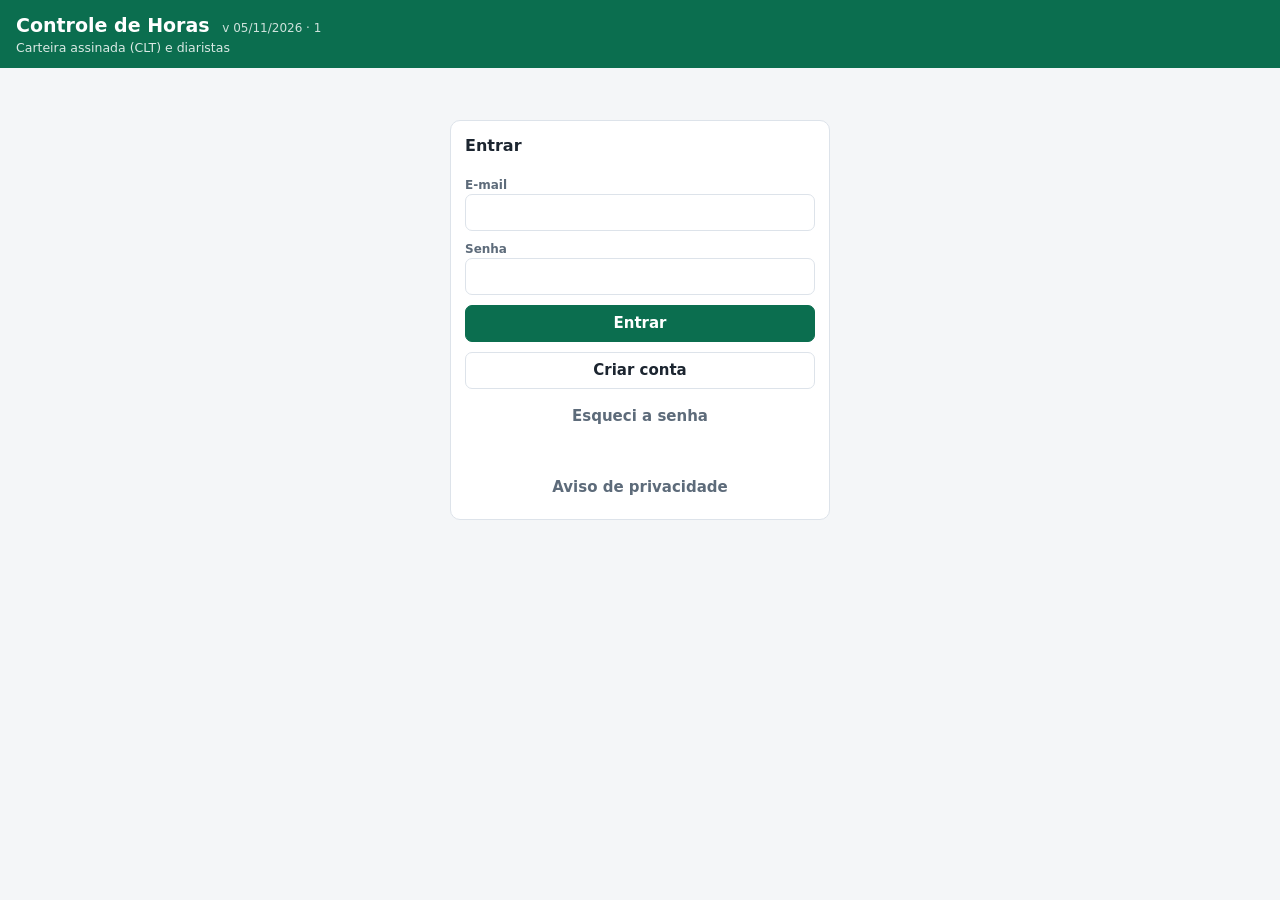
==== commit e6589483: "Folha: nota do feriado dentro da coluna do dia (não corta mais à direita) e colunas ajustadas para c" ====
--- a/controle-de-horas/index.html
+++ b/controle-de-horas/index.html
@@ -69,7 +69,9 @@
 tr.wkrow .wkx b{font-size:15px}
 tr.wkrow .mut{color:var(--mut);font-size:12px;font-weight:400}
 small.vl,.vl{color:var(--err)}
-small.nota{display:block;color:var(--mut);font-size:11.5px;line-height:1.35;margin-top:2px;max-width:340px;white-space:normal}
+#tb td.l{max-width:240px}
+small.nota{display:block;color:var(--mut);font-size:11.5px;line-height:1.35;margin:2px 0 4px;max-width:330px;white-space:normal;font-weight:400}
+small.nota:empty{display:none}
 .stp{font-weight:800;letter-spacing:.2px}.stp.ok{color:var(--pri)}.stp.no{color:var(--err)}
 #foot .wk div .stp{font-size:11.5px;display:inline-block;margin-top:2px}
 #foot .wk div small{display:block;color:var(--warn);font-size:11px}
@@ -80,7 +82,7 @@
 tr.wkrow .wk2 b{color:var(--pri);font-size:17px}
 tr.today td:first-child{box-shadow:inset 3px 0 0 var(--pri)}
 .ext{color:var(--ext);font-weight:700}
-.al{font-size:12px;color:var(--warn);white-space:normal;text-align:left;min-width:150px}
+.al{font-size:12px;color:var(--warn);white-space:normal;text-align:left;min-width:100px}
 .note{font-size:12.5px;color:var(--mut);margin:8px 0}
 .warn{background:var(--warnbg);color:var(--warn);border-radius:8px;padding:8px 10px;margin:8px 0;font-size:13px}
 .info{background:var(--pri2);border-radius:8px;padding:8px 10px;margin:8px 0;font-size:13px}
@@ -135,6 +137,8 @@
  td[data-l]::before{content:attr(data-l);display:block;font-size:11px;color:var(--mut);font-weight:600}
  td.l,td.sel,td.al{grid-column:1/-1}
  td.l{font-weight:700}
+ #tb td.l{max-width:none}
+ small.nota{max-width:none}
  button.clr{min-height:32px;font-size:13px;margin:0 0 0 8px}
  tbody tr.wkrow{display:block;padding:0;border:0;background:none;margin-bottom:10px}
  tbody tr.wkrow td{display:block;border:1px solid var(--pri);border-radius:10px;padding:10px 12px}
@@ -239,7 +243,7 @@
 
 /* ===== aviso de privacidade (LGPD) ===== */
 const POL_VERSAO='2026-10c';
-const APP_VERSAO='03/11/2026 · 1';
+const APP_VERSAO='05/11/2026 · 1';
 {const v=document.getElementById('ver');if(v)v.textContent='v '+APP_VERSAO}
 function politicaHtml(em){em=em||{};const f=(v,ph)=>v?esc(v):`<i>[${ph}]</i>`;
  return `<div class="privtxt"><h2>Aviso de privacidade</h2><p><small>Versão ${POL_VERSAO}</small></p>
@@ -724,7 +728,7 @@
  const [Y,M]=ym.split('-').map(Number),rec=(S.rec[e.id]=S.rec[e.id]||{}),td=todayS(),MR=()=>((S.rec[e.id]=S.rec[e.id]||{})[ym]=S.rec[e.id][ym]||{});
  let rows='';
  for(let d=1;d<=dim(Y,M);d++){const wd=new Date(Date.UTC(Y,M-1,d)).getUTCDay(),r=MR()[d]||{},ds=ym+'-'+pad(d);
-  rows+=`<tr data-d="${d}" class="${ds===td?'today':''}"><td class="l">${pad(d)} ${DN[wd]}<small class="st"></small><button type="button" class="b clr" data-clr title="Apagar todos os horários deste dia" aria-label="Limpar o dia ${d}">Limpar</button></td>`+
+  rows+=`<tr data-d="${d}" class="${ds===td?'today':''}"><td class="l">${pad(d)} ${DN[wd]}<small class="st"></small><small class="nota"></small><button type="button" class="b clr" data-clr title="Apagar todos os horários deste dia" aria-label="Limpar o dia ${d}">Limpar</button></td>`+
   (clt?`<td class="sel" data-l="Situação"><select data-f="t" aria-label="Situação do dia ${d}">${opts.map(o=>`<option value="${o[0]}" ${(r.t||'')===o[0]?'selected':''}>${o[1]}</option>`).join('')}</select></td>`:'')+
   [['a','Entrada manhã'],['b','Saída manhã'],['c','Entrada tarde'],['d','Saída tarde']].map(([f,l])=>`<td data-l="${l}"><input type="time" data-f="${f}" aria-label="${l} dia ${d}" value="${r[f]||''}"></td>`).join('')+
   `<td class="c-tot" data-l="Total"></td><td class="c-n" data-l="Normais"></td><td class="c-e ext" data-l="Extras"></td><td class="c-v" data-l="Valor do dia"></td><td class="al c-al"></td></tr>`;
@@ -740,7 +744,8 @@
    tr.querySelector('.c-n').textContent=x.fer?'':(x.norm?hm(x.norm):'');
    tr.querySelector('.c-e').textContent=x.fer?hm(x.fer)+' (100%)':(x.ext?hm(x.ext):'');
    tr.querySelector('.c-v').innerHTML=(x.vlr!=null?brl(x.vlr):(x.falta?'− '+brl(x.desc):''))+(x.valesL||[]).map(v=>{const pg=v.pagId&&(e.pagamentos||[]).find(q=>q.id===v.pagId);return `<small class="vl">Vale − ${brl(+v.v||0)}${pg&&pg.file?` <button type="button" class="b lkv" data-vc="${esc(pg.id)}" title="Abrir o comprovante deste vale">Ver comprovante</button>`:''}</small>`}).join('');
-   tr.querySelector('.c-al').innerHTML=esc(x.al.join(' · '))+(x.nota?`<small class="nota">ℹ ${esc(x.nota)}</small>`:'')});
+   tr.querySelector('.nota').textContent=x.nota?'ℹ '+x.nota:'';
+   tr.querySelector('.c-al').textContent=x.al.join(' · ')});
   document.querySelectorAll('#tb tr.wkrow').forEach(tr=>{const W=R.weeks.find(w=>w.wk===tr.dataset.wk);
    tr.firstElementChild.innerHTML=W?`<div class="wkl"><span><b>Semana ${pad(W.ini)} a ${pad(W.fim)}</b> · ${W.dias} dia(s) trabalhado(s) · ${hm(W.min)}${W.ext?` <span class="ext">(${hm(W.ext)} de extras)</span>`:''}</span>${W.ve?`<span class="wkx">Valor das horas extras: <b>${brl(W.ve)}</b></span>`:''}${W.vf?`<span class="wkx">Domingo/feriado: <b>${brl(W.vf)}</b></span>`:''}</div><div class="wk2">${W.vale||W.ajuda?`Horas da semana: <b>${brl(W.val)}</b>${W.ajuda?` · Ajuda de custo: <b>+ ${brl(W.ajuda)}</b>`:''}${W.vale?` · Vale: <b class="vl">− ${brl(W.vale)}</b>`:''} · ${W.ajuda?'Total a receber':'Valor com desconto'}: <b>${brl(W.val+W.ajuda-W.vale)}</b>`:`Valor acumulado da semana: <b>${brl(W.val)}</b>`}${(()=>{const t=statusSemana(e,W.wk);return t?`<div style="margin-top:4px">${stHtml(t)}</div>`:''})()}${W.ve||W.vf?` <small class="mut">(horas normais ${brl(W.vn)}${W.ve?' + extras '+brl(W.ve):''}${W.vf?' + domingo/feriado '+brl(W.vf):''})</small>`:''}</div>`:''});
   const T=R.T;
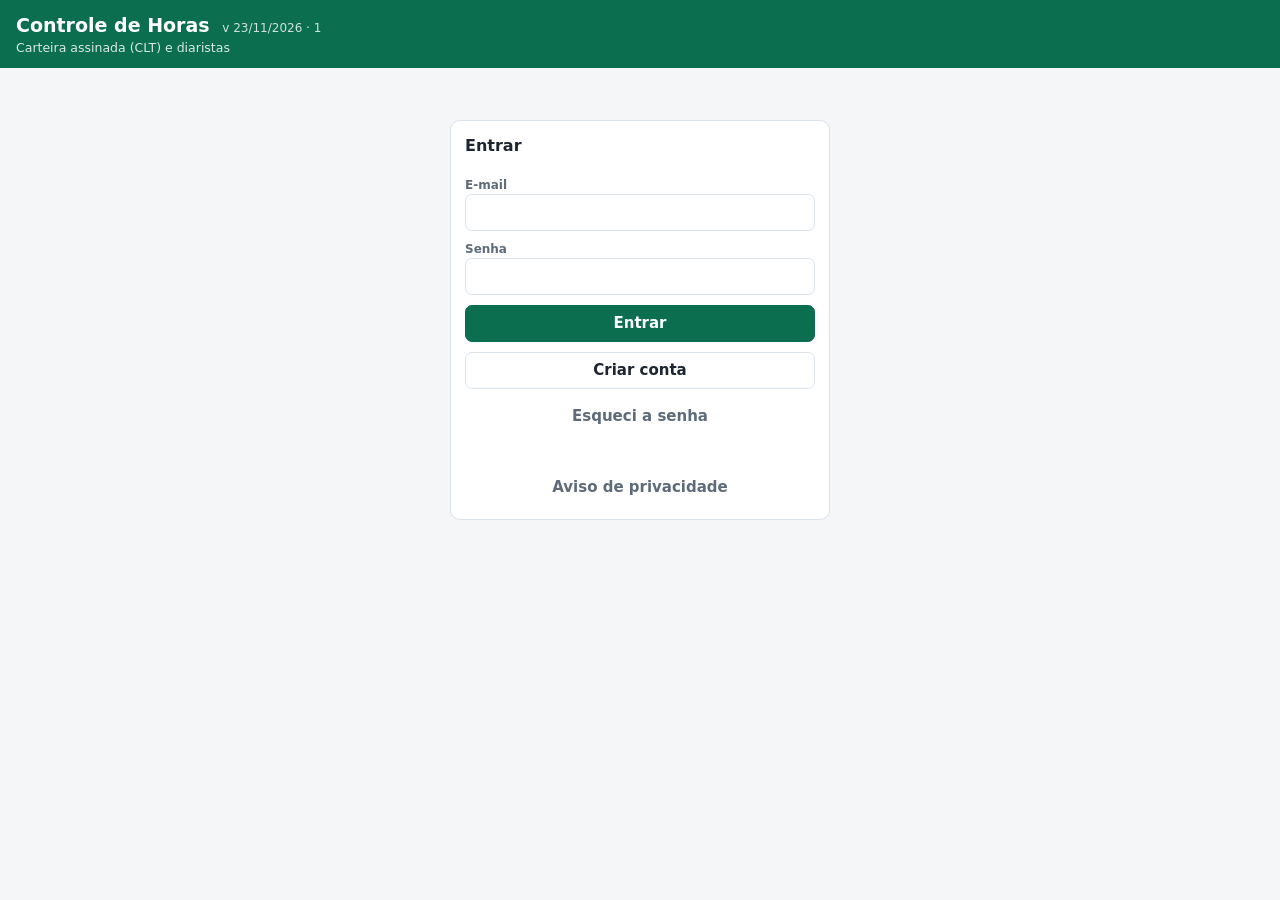
==== commit c9bb174d: "Registrar pagamento/vale: foto grande não é mais recusada antes de comprimir, mensagens de erro e de" ====
--- a/controle-de-horas/index.html
+++ b/controle-de-horas/index.html
@@ -243,7 +243,7 @@
 
 /* ===== aviso de privacidade (LGPD) ===== */
 const POL_VERSAO='2026-10c';
-const APP_VERSAO='05/11/2026 · 1';
+const APP_VERSAO='23/11/2026 · 1';
 {const v=document.getElementById('ver');if(v)v.textContent='v '+APP_VERSAO}
 function politicaHtml(em){em=em||{};const f=(v,ph)=>v?esc(v):`<i>[${ph}]</i>`;
  return `<div class="privtxt"><h2>Aviso de privacidade</h2><p><small>Versão ${POL_VERSAO}</small></p>
@@ -342,19 +342,24 @@
 function fixEmp(e){for(const k in DEF)if(e[k]===undefined)e[k]=Array.isArray(DEF[k])?DEF[k].slice():DEF[k];return e}
 function newEmp(){return fixEmp({id:uuid(),salario:S.cfg.minimo,deslig:''})}
 
-const QUEUE={};function later(k,fn,ms=600){clearTimeout(QUEUE[k]);QUEUE[k]=setTimeout(fn,ms)}
+const QUEUE={},INFLIGHT=new Set();
+function later(k,fn,ms=600){clearTimeout(QUEUE[k]);INFLIGHT.add(k);QUEUE[k]=setTimeout(async()=>{try{await fn()}finally{INFLIGHT.delete(k)}},ms)}
+/* avisa antes de fechar/recarregar a página se ainda há algo sendo salvo na nuvem */
+window.addEventListener('beforeunload',ev=>{if(INFLIGHT.size){ev.preventDefault();ev.returnValue=''}});
 function empData(e){const {id,token,...data}=e;return data}
 /* o colaborador também grava na própria ficha (aceite do aviso, foto, telefone, endereço): o administrador só envia o que ele mesmo mudou */
 const EBASE={};const snapEmp=e=>{const o={},d=empData(e);for(const k in d)o[k]=JSON.stringify(d[k]);return o};
-function persistEmp(e){if(!CLOUD){save();return}
- later('e'+e.id,async()=>{const cur=empData(e),base=EBASE[e.id];let out=cur;
+async function doPersistEmp(e){try{const cur=empData(e),base=EBASE[e.id];let out=cur;
   if(base){const {data:row}=await sb.from('employees').select('data').eq('id',e.id).maybeSingle();
    if(row&&row.data){out={...row.data};for(const k in cur)if(JSON.stringify(cur[k])!==base[k]||!(k in row.data))out[k]=cur[k]}}
   const {data,error}=await sb.from('employees').upsert({id:e.id,data:out}).select('token').single();
-  if(error)return toast('Não salvou: '+error.message);
+  if(error){toast('Não salvou: '+error.message);return {ok:false,erro:error.message}}
   for(const k in out)if(JSON.stringify(cur[k])===(base||{})[k]||!(k in cur))e[k]=out[k];
   EBASE[e.id]=snapEmp(e);
-  if(data&&data.token!==e.token){e.token=data.token;rAccess(e)}})}
+  if(data&&data.token!==e.token){e.token=data.token;rAccess(e)}
+  return {ok:true}}catch(x){toast('Não salvou: '+(x.message||x));return {ok:false,erro:x.message||String(x)}}}
+function persistEmp(e){if(!CLOUD){save();return}
+ later('e'+e.id,()=>doPersistEmp(e))}
 const PENDDAY={};
 function persistEntry(e,ym,d,field){if(!CLOUD){save();return}
  const dk=e.id+'|'+ym+'|'+d,fk=field||'*';(PENDDAY[dk]=PENDDAY[dk]||new Set()).add(fk);
@@ -366,7 +371,7 @@
   if(error)toast('Não salvou: '+error.message)}finally{const q=PENDDAY[dk];if(q){q.delete(fk);if(!q.size)delete PENDDAY[dk]}}})}
 const isPend=(id,ym,d)=>!!PENDDAY[id+'|'+ym+'|'+d];
 async function clearEntry(e,ym,d){const dk=e.id+'|'+ym+'|'+d;
- for(const f of ['a','b','c','d','t','*']){clearTimeout(QUEUE['n'+dk+'|'+f]);delete QUEUE['n'+dk+'|'+f]}
+ for(const f of ['a','b','c','d','t','*']){clearTimeout(QUEUE['n'+dk+'|'+f]);delete QUEUE['n'+dk+'|'+f];INFLIGHT.delete('n'+dk+'|'+f)}
  delete PENDDAY[dk];const m=(S.rec[e.id]||{})[ym];if(m)delete m[d];
  if(!CLOUD){save();return true}
  const day=ym+'-'+pad(d);PENDDAY[dk]=new Set(['x']);
@@ -867,7 +872,7 @@
  b.insertAdjacentHTML('beforeend',`<div class="warn noprint" style="display:flex;gap:10px;align-items:center;flex-wrap:wrap"><div style="flex:1;min-width:200px"><b>${sex?'Sexta-feira: hora de fechar a semana.':'Semana sem pagamento registrado.'}</b> ${fmtBR(mon)} a ${fmtBR(addD(mon,6))}: ${pend.map(p=>esc(p.e.nome)+' ('+brl(p.W.pagar)+')').join(', ')}</div><button class="b p" id="bnGo">Abrir fechamento</button></div>`);
  $('#bnGo').onclick=()=>{S.sel=pend[0].e.id;PAG.mon=mon;show('pag')}}
 const PAG={mon:null};
-let PASTED=null;
+let PASTED=null,PAGMSG='';
 function pegaArquivo(dt){if(!dt)return null;let f=(dt.files&&dt.files[0])||null;
  if(!f&&dt.items)for(const it of dt.items)if(it.kind==='file'){f=it.getAsFile();if(f)break}return f}
 function mostraColado(){const i=$('#pasteInfo');if(!i)return;
@@ -883,7 +888,7 @@
  const t=ev.target;if(t&&/^(INPUT|TEXTAREA)$/.test(t.tagName)&&t.type!=='file'&&!pegaArquivo(ev.clipboardData))return;
  const f=pegaArquivo(ev.clipboardData);if(!f)return;ev.preventDefault();aceitaArquivo(f)});
 function rPag(fresh){
- const el=$('#t-pag'),e=emp();
+ const el=$('#t-pag'),e=emp();if(!fresh)PAGMSG='';
  if(!e){el.innerHTML='<div class="card">Cadastre um colaborador na aba Equipe.</div>';return}
  if(!PAG.mon)PAG.mon=semanaAlvo();
  const mon=PAG.mon;
@@ -929,23 +934,36 @@
  $('#wCopy').onclick=()=>copy(txt);
  const pc=$('#pixCp');if(pc)pc.onclick=()=>copy(e.pix);
  $('#wZap').onclick=()=>{let n=(S.cfg.whats||'').replace(/\D/g,'');if(n&&n.length<=11)n='55'+n;window.open('https://wa.me/'+n+'?text='+encodeURIComponent(txt),'_blank')};
- const pb=$('#pasteBox');mostraColado();
+ const pb=$('#pasteBox');mostraColado();if(PAGMSG){const m=$('#pgMsg');if(m)m.innerHTML=PAGMSG}
  pb.onclick=()=>$('#pg-a').click();pb.onkeydown=ev=>{if(ev.key==='Enter'||ev.key===' '){ev.preventDefault();$('#pg-a').click()}};
  $('#pg-a').onchange=ev=>{const f=ev.target.files[0];if(f)aceitaArquivo(f)};
  ['dragover','dragenter'].forEach(n=>pb.addEventListener(n,ev=>{ev.preventDefault();pb.style.borderColor='var(--pri)'}));
  ['dragleave','drop'].forEach(n=>pb.addEventListener(n,()=>{pb.style.borderColor=''}));
  pb.addEventListener('drop',ev=>{ev.preventDefault();aceitaArquivo(pegaArquivo(ev.dataTransfer))});
- $('#pgSave').onclick=async()=>{const v=+$('#pg-v').value,d=$('#pg-d').value,msg=$('#pgMsg');
-  if(!d||!(v>0)){msg.innerHTML='<p class="warn">Informe a data e um valor maior que zero.</p>';return}
-  const fl=PASTED||$('#pg-a').files[0];if(fl&&fl.size>12*1024*1024){msg.innerHTML='<p class="warn">Arquivo muito grande (máximo 12 MB).</p>';return}
-  msg.innerHTML='<p class="note">Salvando…</p>';let file=null;
-  try{if(fl)file=await storeFile(fl)}catch(x){msg.innerHTML='<p class="warn">Não consegui guardar o comprovante: '+esc(x.message||x)+'</p>';return}
+ const erroPg=t=>{PAGMSG='';msg_(`<p class="warn" role="alert" style="font-weight:700;border:2px solid var(--err)">⚠ ${t}</p>`);toast('NÃO SALVOU: '+t.replace(/<[^>]+>/g,'').slice(0,80))};
+ const msg_=h=>{const m=$('#pgMsg');if(m){m.innerHTML=h;m.scrollIntoView({block:'center',behavior:'smooth'})}};
+ $('#pgSave').onclick=async()=>{const v=+$('#pg-v').value,d=$('#pg-d').value,btn=$('#pgSave');
+  if(!d||!(v>0)){erroPg('Informe a data e um valor maior que zero.');return}
+  const fl=PASTED||$('#pg-a').files[0];
+  if(fl&&!/^image\//.test(fl.type)&&fl.size>12*1024*1024){erroPg('O PDF é muito grande (máximo 12 MB).');return}
+  if(fl&&fl.size>60*1024*1024){erroPg('O arquivo é grande demais.');return}
+  btn.disabled=true;msg_('<p class="note">Salvando… não feche a página.</p>');let file=null;
+  try{if(fl)file=await storeFile(fl)}catch(x){
+   if(!confirm('Não consegui guardar o comprovante ('+(x.message||x)+').\n\nSalvar o pagamento mesmo assim, SEM o comprovante?')){btn.disabled=false;erroPg('O comprovante não foi guardado: '+esc(x.message||x)+'. Nada foi salvo.');return}
+   file=null}
   const np={id:uuid(),d,v:r2(v),forma:$('#pg-f').value,ref:$('#pg-r').value,obs:$('#pg-o').value.trim(),file};
-  (e.pagamentos=e.pagamentos||[]).push(np);
-  if(np.ref==='vale')(e.vales=e.vales||[]).push({d,v:np.v,n:'Vale (Pix)'+(np.obs?': '+np.obs:''),pagId:np.id});
+  e.pagamentos=e.pagamentos||[];e.pagamentos.push(np);
+  let vl=null;if(np.ref==='vale'){vl={d,v:np.v,n:'Vale (Pix)'+(np.obs?': '+np.obs:''),pagId:np.id};(e.vales=e.vales||[]).push(vl)}
+  if(!CLOUD)save();
+  else{clearTimeout(QUEUE['e'+e.id]);INFLIGHT.delete('e'+e.id);const r=await doPersistEmp(e);
+   if(!r.ok){e.pagamentos=e.pagamentos.filter(x=>x!==np);if(vl)e.vales=e.vales.filter(x=>x!==vl);btn.disabled=false;
+    erroPg('Não consegui salvar na nuvem ('+esc(r.erro||'sem conexão')+'). Nada foi salvo. Verifique a internet e tente de novo.');return}}
   PASTED=null;
-  const quer=CLOUD&&$('#pg-c')&&$('#pg-c').checked;
-  persistEmp(e);if(quer)await pedirCiencia(e,np);toast(quer?'Pagamento registrado. Aguardando a confirmação do colaborador':'Pagamento registrado');rPag(true)};
+  const quer=CLOUD&&$('#pg-c')&&$('#pg-c').checked;let aviso='';
+  if(quer&&!(await pedirCiencia(e,np)))aviso=' O pedido de confirmação não foi enviado: toque em "Pedir confirmação" no histórico.';
+  const hh=new Date().toLocaleTimeString('pt-BR',{hour:'2-digit',minute:'2-digit'});
+  PAGMSG=`<p class="info" role="status" style="font-weight:700">✔ ${np.ref==='vale'?'Vale':'Pagamento'} de ${brl(np.v)} salvo${CLOUD?' na nuvem':''} às ${hh}.${quer&&!aviso?' Aguardando a confirmação do colaborador.':''}${esc(aviso)}</p>`;
+  toast('Pagamento salvo');rPag(true)};
  el.querySelectorAll('[data-pc]').forEach(b=>b.onclick=async()=>{const p=e.pagamentos.find(x=>x.id===b.dataset.pc);if(!p)return;b.disabled=true;if(await pedirCiencia(e,p))toast('Pedido enviado ao colaborador');rPag(true)});
  el.querySelectorAll('[data-pcx]').forEach(b=>b.onclick=async()=>{b.disabled=true;const {error}=await sb.from('recibos').delete().eq('id',b.dataset.pcx);if(error)toast('Não cancelou: '+error.message);else toast('Pedido cancelado. O ponto do colaborador é liberado');await loadRecibos();rPag(true)});
  el.querySelectorAll('[data-pp]').forEach(b=>b.onclick=()=>{const rc=REC.list.find(r=>r.id===b.dataset.pp);if(rc)abrirCiencia(rc,e)});
